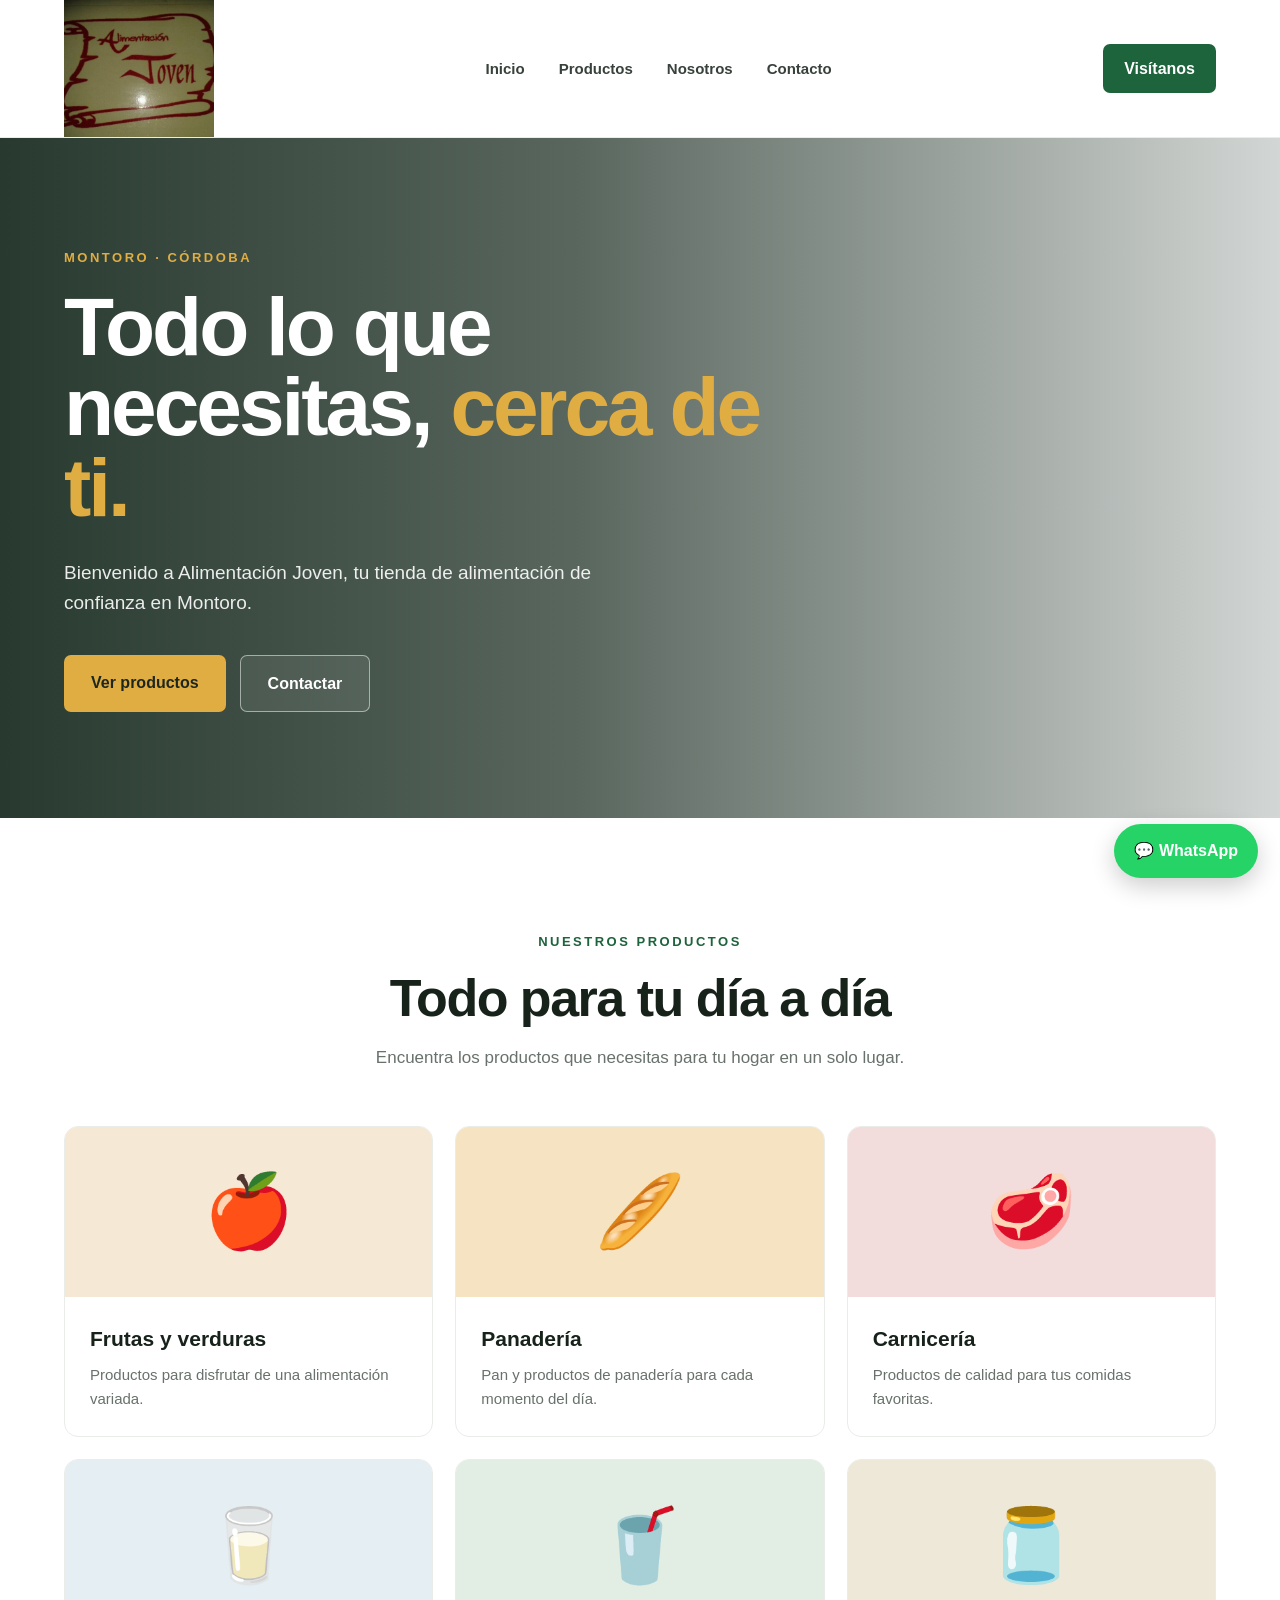
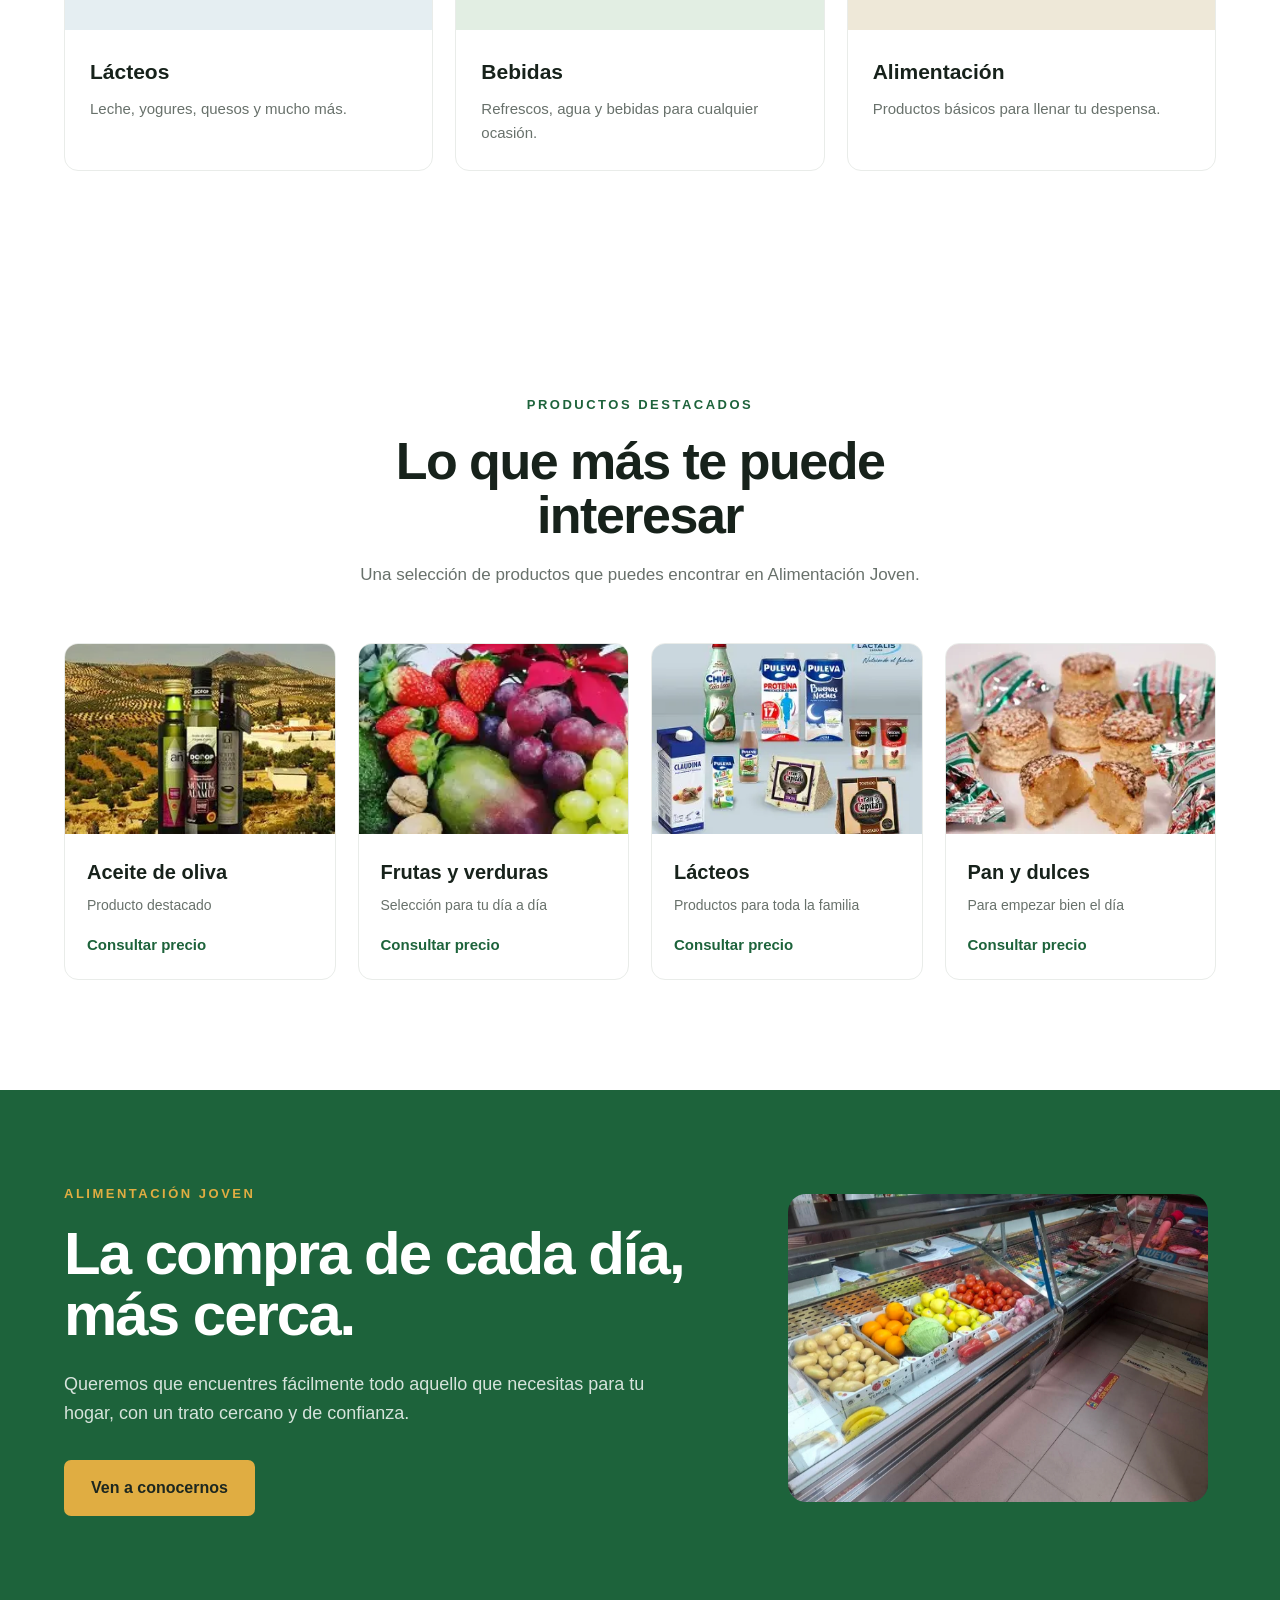
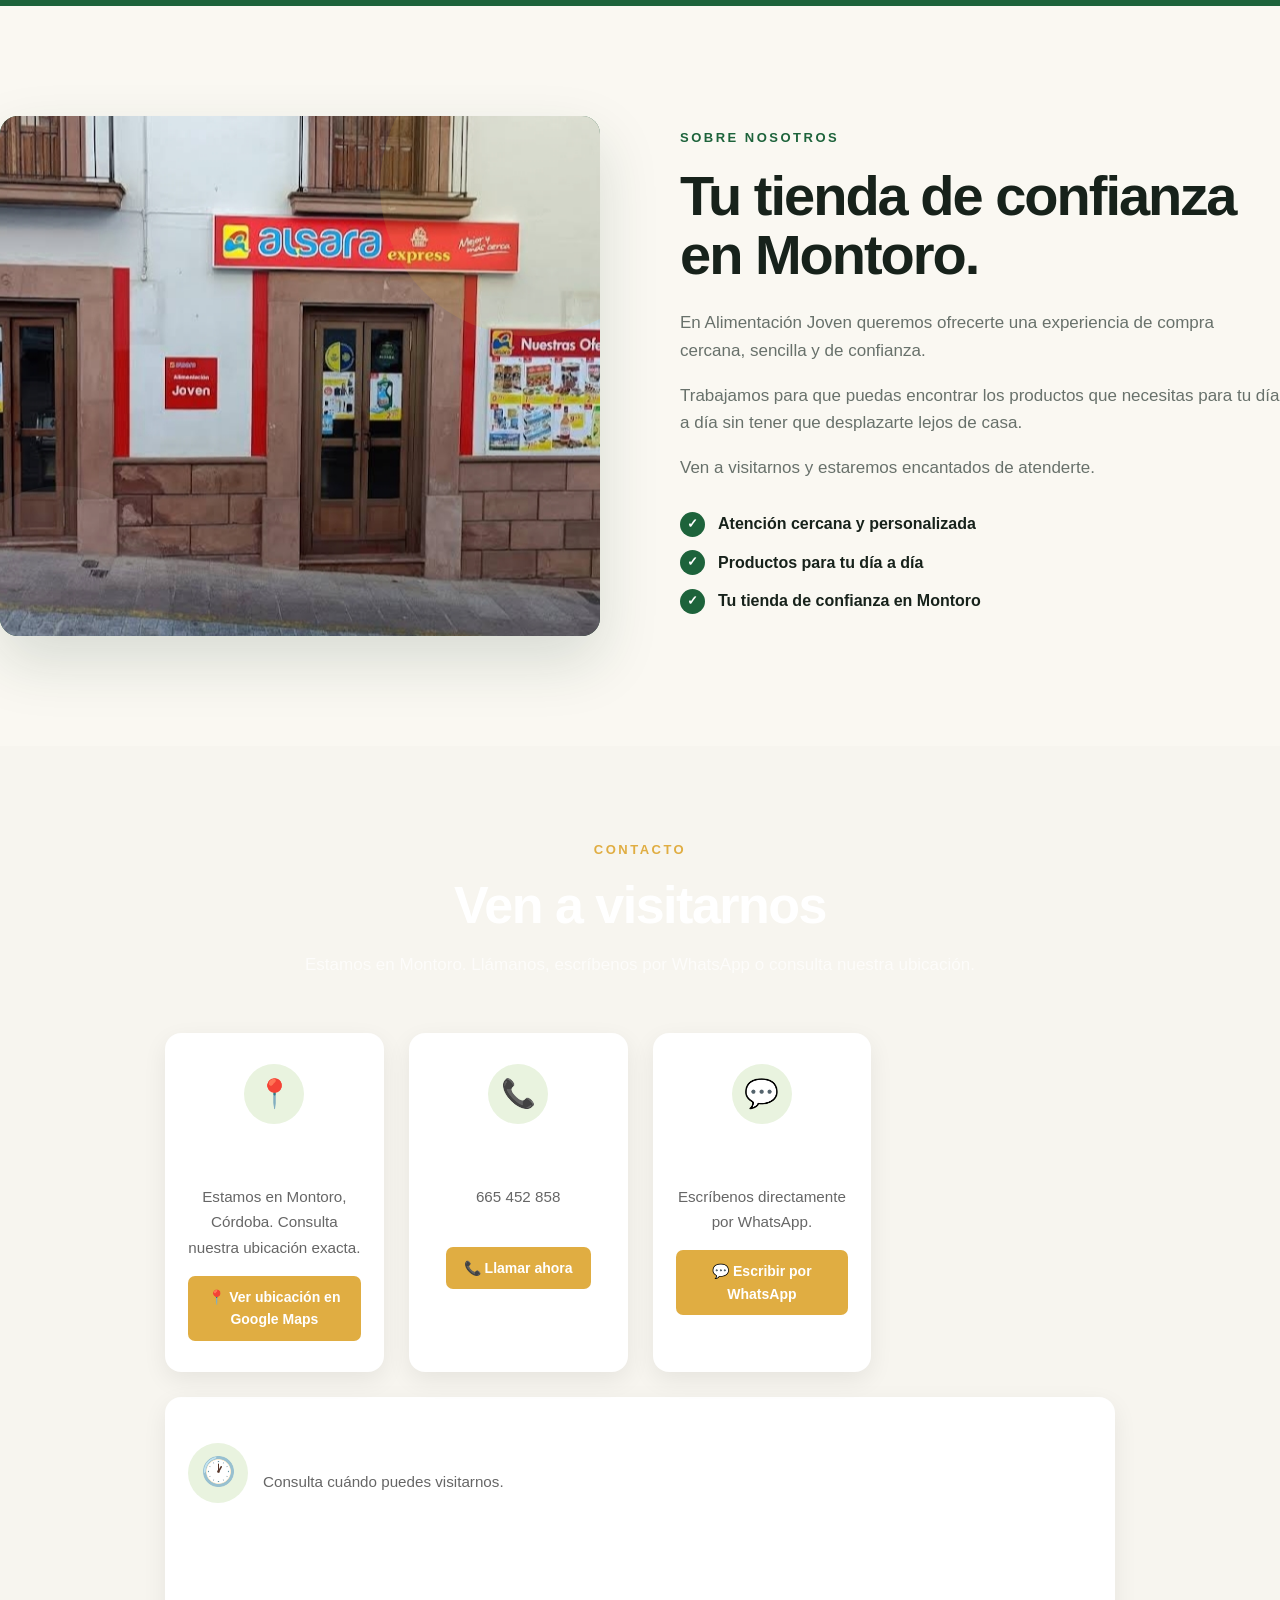
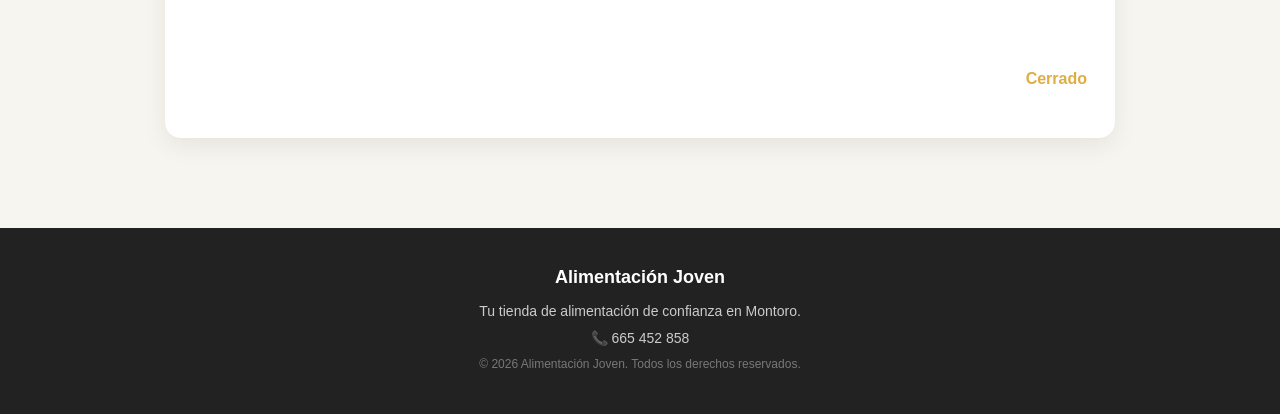
==== index.html @ 1612b270 "Update index.html" ====
<!DOCTYPE html>
<html lang="es">

<head>
    <meta charset="UTF-8">
    <meta name="viewport" content="width=device-width, initial-scale=1.0">

    <meta name="description"
        content="Alimentación Joven, tienda de alimentación en Montoro, Córdoba. Productos de calidad y atención cercana.">

    <title>Alimentación Joven | Montoro</title>

    <link rel="stylesheet" href="style.css">

    <!-- Estilos de seguridad para la sección de contacto -->
    <style>
        /* =========================
           CONTACTO
        ========================== */

        .contact {
            padding: 90px 20px;
            background: #f7f5ef;
        }

        .contact-container {
            max-width: 1200px;
            margin: 0 auto;
        }

        .contact-heading {
            text-align: center;
            margin-bottom: 50px;
        }

        .contact-heading h2 {
            margin: 10px 0 15px;
            font-size: 2.5rem;
        }

        .contact-heading p {
            max-width: 650px;
            margin: 0 auto;
            line-height: 1.7;
            color: #666;
        }

        .contact-grid {
            display: grid;
            grid-template-columns: repeat(4, 1fr);
            gap: 25px;
        }

        .contact-card {
            background: #ffffff;
            border-radius: 16px;
            padding: 30px 22px;
            text-align: center;
            box-shadow: 0 8px 25px rgba(0, 0, 0, 0.07);
        }

        .contact-icon {
            width: 60px;
            height: 60px;
            margin: 0 auto 18px;
            border-radius: 50%;
            background: #e9f3df;
            display: flex;
            align-items: center;
            justify-content: center;
            font-size: 28px;
        }

        .contact-card h3 {
            margin-bottom: 12px;
            font-size: 1.15rem;
        }

        .contact-card p {
            margin: 0;
            color: #666;
            line-height: 1.7;
            font-size: 0.95rem;
        }

        .contact-card a {
            color: inherit;
            text-decoration: none;
        }

        .contact-card a:hover {
            text-decoration: underline;
        }

        .contact-actions {
            display: flex;
            justify-content: center;
            gap: 15px;
            flex-wrap: wrap;
            margin-top: 40px;
        }

        .contact-action {
            display: inline-flex;
            align-items: center;
            justify-content: center;
            gap: 8px;
            padding: 14px 24px;
            border-radius: 8px;
            text-decoration: none;
            font-weight: 600;
            transition: 0.2s ease;
        }

        .contact-action:hover {
            transform: translateY(-2px);
        }

        .contact-action-map {
            background: #222;
            color: #fff;
        }

        .contact-action-phone {
            background: #e7a93b;
            color: #fff;
        }

        .contact-action-whatsapp {
            background: #25D366;
            color: #fff;
        }

        .contact-hours {
            margin-top: 35px;
            text-align: center;
            background: #ffffff;
            border-radius: 16px;
            padding: 30px 20px;
            box-shadow: 0 8px 25px rgba(0, 0, 0, 0.06);
        }

        .contact-hours h3 {
            margin-bottom: 18px;
        }

        .hours-list {
            list-style: none;
            padding: 0;
            margin: 0 auto;
            max-width: 500px;
        }

        .hours-list li {
            display: flex;
            justify-content: space-between;
            gap: 20px;
            padding: 10px 0;
            border-bottom: 1px solid #eee;
        }

        .hours-list li:last-child {
            border-bottom: none;
        }

        .hours-day {
            font-weight: 600;
        }

        .hours-time {
            color: #666;
            text-align: right;
        }

        /* =========================
           FOOTER
        ========================== */

        .footer {
            background: #222;
            color: #fff;
            padding: 35px 20px;
            text-align: center;
        }

        .footer p {
            margin: 5px 0;
            color: #ccc;
        }

        .footer a {
            color: #fff;
        }

        /* =========================
           MÓVIL
        ========================== */

        @media (max-width: 900px) {

            .contact-grid {
                grid-template-columns: repeat(2, 1fr);
            }

        }

        @media (max-width: 600px) {

            .contact {
                padding: 60px 15px;
            }

            .contact-heading {
                margin-bottom: 35px;
            }

            .contact-heading h2 {
                font-size: 2rem;
            }

            .contact-grid {
                grid-template-columns: 1fr;
                gap: 16px;
            }

            .contact-card {
                padding: 25px 18px;
            }

            .contact-actions {
                flex-direction: column;
                gap: 12px;
            }

            .contact-action {
                width: 100%;
                box-sizing: border-box;
            }

            .hours-list li {
                flex-direction: column;
                gap: 4px;
                text-align: center;
            }

            .hours-time {
                text-align: center;
            }

        }
    </style>
</head>

<body>

    <!-- =========================
         CABECERA
    ========================== -->

    <header class="header">

        <div class="container nav-container">

            <a href="#inicio" class="logo">
                <img src="imagenes/logo.png.png" alt="Alimentación Joven">
            </a>

            <!-- MENÚ ORDENADOR -->

            <nav class="nav">
                <a href="#inicio">Inicio</a>
                <a href="#productos">Productos</a>
                <a href="#nosotros">Nosotros</a>
                <a href="#contacto">Contacto</a>
            </nav>

            <a href="#contacto" class="nav-button">
                Visítanos
            </a>

            <!-- BOTÓN MENÚ MÓVIL -->

            <button
                class="mobile-menu-toggle"
                id="mobile-menu-toggle"
                aria-label="Abrir menú"
                aria-expanded="false">
                ☰
            </button>

        </div>

        <!-- MENÚ MÓVIL -->

        <nav class="mobile-nav" id="mobile-nav">

            <a href="#inicio">Inicio</a>
            <a href="#productos">Productos</a>
            <a href="#nosotros">Nosotros</a>
            <a href="#contacto">Contacto</a>

        </nav>

    </header>


    <main>

        <!-- =========================
             HERO
        ========================== -->

        <section id="inicio" class="hero">

            <div class="hero-overlay"></div>

            <div class="container hero-content">

                <div class="hero-text">

                    <span class="eyebrow">
                        MONTORO · CÓRDOBA
                    </span>

                    <h1>
                        Todo lo que necesitas,
                        <span>cerca de ti.</span>
                    </h1>

                    <p>
                        Bienvenido a Alimentación Joven,
                        tu tienda de alimentación de confianza
                        en Montoro.
                    </p>

                    <div class="hero-buttons">

                        <a href="#productos" class="button button-primary">
                            Ver productos
                        </a>

                        <a href="#contacto" class="button button-secondary">
                            Contactar
                        </a>

                    </div>

                </div>

            </div>

        </section>


        <!-- =========================
             CATEGORÍAS
        ========================== -->

        <section id="productos" class="categories">

            <div class="container">

                <div class="section-heading">

                    <span class="eyebrow dark">
                        NUESTROS PRODUCTOS
                    </span>

                    <h2>
                        Todo para tu día a día
                    </h2>

                    <p>
                        Encuentra los productos que necesitas
                        para tu hogar en un solo lugar.
                    </p>

                </div>


                <div class="category-grid">

                    <article class="category-card">

                        <div class="category-image fruits">
                            🍎
                        </div>

                        <div class="category-content">

                            <h3>
                                Frutas y verduras
                            </h3>

                            <p>
                                Productos para disfrutar
                                de una alimentación variada.
                            </p>

                        </div>

                    </article>


                    <article class="category-card">

                        <div class="category-image bakery">
                            🥖
                        </div>

                        <div class="category-content">

                            <h3>
                                Panadería
                            </h3>

                            <p>
                                Pan y productos de panadería
                                para cada momento del día.
                            </p>

                        </div>

                    </article>


                    <article class="category-card">

                        <div class="category-image meat">
                            🥩
                        </div>

                        <div class="category-content">

                            <h3>
                                Carnicería
                            </h3>

                            <p>
                                Productos de calidad para
                                tus comidas favoritas.
                            </p>

                        </div>

                    </article>


                    <article class="category-card">

                        <div class="category-image dairy">
                            🥛
                        </div>

                        <div class="category-content">

                            <h3>
                                Lácteos
                            </h3>

                            <p>
                                Leche, yogures, quesos
                                y mucho más.
                            </p>

                        </div>

                    </article>


                    <article class="category-card">

                        <div class="category-image drinks">
                            🥤
                        </div>

                        <div class="category-content">

                            <h3>
                                Bebidas
                            </h3>

                            <p>
                                Refrescos, agua y bebidas
                                para cualquier ocasión.
                            </p>

                        </div>

                    </article>


                    <article class="category-card">

                        <div class="category-image pantry">
                            🫙
                        </div>

                        <div class="category-content">

                            <h3>
                                Alimentación
                            </h3>

                            <p>
                                Productos básicos para
                                llenar tu despensa.
                            </p>

                        </div>

                    </article>

                </div>

            </div>

        </section>


        <!-- =========================
             PRODUCTOS DESTACADOS
        ========================== -->

        <section class="featured-products">

            <div class="container">

                <div class="section-heading">

                    <span class="eyebrow dark">
                        PRODUCTOS DESTACADOS
                    </span>

                    <h2>
                        Lo que más te puede interesar
                    </h2>

                    <p>
                        Una selección de productos que puedes encontrar
                        en Alimentación Joven.
                    </p>

                </div>


                <div class="product-grid">

                    <article class="product-card">

                        <div class="product-image">
                            <img src="imagenes/aceite.png.webp" alt="Aceite de oliva">
                        </div>

                        <div class="product-info">

                            <h3>
                                Aceite de oliva
                            </h3>

                            <p>
                                Producto destacado
                            </p>

                            <strong>
                                Consultar precio
                            </strong>

                        </div>

                    </article>


                    <article class="product-card">

                        <div class="product-image">
                            <img src="imagenes/fruta.png.webp" alt="Frutas y verduras">
                        </div>

                        <div class="product-info">

                            <h3>
                                Frutas y verduras
                            </h3>

                            <p>
                                Selección para tu día a día
                            </p>

                            <strong>
                                Consultar precio
                            </strong>

                        </div>

                    </article>


                    <article class="product-card">

                        <div class="product-image">
                            <img src="imagenes/lacteos.png.webp" alt="Lácteos">
                        </div>

                        <div class="product-info">

                            <h3>
                                Lácteos
                            </h3>

                            <p>
                                Productos para toda la familia
                            </p>

                            <strong>
                                Consultar precio
                            </strong>

                        </div>

                    </article>


                    <article class="product-card">

                        <div class="product-image">
                            <img src="imagenes/dulces.png.webp" alt="Dulces">
                        </div>

                        <div class="product-info">

                            <h3>
                                Pan y dulces
                            </h3>

                            <p>
                                Para empezar bien el día
                            </p>

                            <strong>
                                Consultar precio
                            </strong>

                        </div>

                    </article>

                </div>

            </div>

        </section>


        <!-- =========================
             OFERTA / DESTACADO
        ========================== -->

        <section class="featured">

            <div class="container featured-container">

                <div class="featured-content">

                    <span class="eyebrow">
                        ALIMENTACIÓN JOVEN
                    </span>

                    <h2>
                        La compra de cada día,
                        más cerca.
                    </h2>

                    <p>
                        Queremos que encuentres fácilmente
                        todo aquello que necesitas para tu
                        hogar, con un trato cercano y de confianza.
                    </p>

                    <a href="#contacto" class="button button-primary">
                        Ven a conocernos
                    </a>

                </div>

                <div class="featured-decoration">

                    <img src="imagenes/1000108493.jpg"
                         alt="Productos de Alimentación Joven">

                </div>

            </div>

        </section>
        

<!-- =========================
     NOSOTROS
========================= -->

<section id="nosotros" class="about">

    <div class="about-image">

        <img src="imagenes/1000108492.jpg"
             alt="Alimentación Joven en Montoro">

    </div>


    <div class="about-content">

        <span class="eyebrow dark">
            SOBRE NOSOTROS
        </span>

        <h2>
            Tu tienda de confianza
            en Montoro.
        </h2>

        <p>
            En Alimentación Joven queremos ofrecerte
            una experiencia de compra cercana, sencilla
            y de confianza.
        </p>

        <p>
            Trabajamos para que puedas encontrar
            los productos que necesitas para tu día a día
            sin tener que desplazarte lejos de casa.
        </p>

        <p>
            Ven a visitarnos y estaremos encantados
            de atenderte.
        </p>

        <div class="about-points">

            <div>
                <span>✓</span>
                <p>Atención cercana y personalizada</p>
            </div>

            <div>
                <span>✓</span>
                <p>Productos para tu día a día</p>
            </div>

            <div>
                <span>✓</span>
                <p>Tu tienda de confianza en Montoro</p>
            </div>

        </div>

    </div>

</section>


<!-- =========================
     CONTACTO
========================= -->

<section id="contacto" class="contact">

    <div class="container">

        <div class="section-heading light">

            <span class="eyebrow">
                CONTACTO
            </span>

            <h2>
                Ven a visitarnos
            </h2>

            <p>
                Estamos en Montoro. Llámanos, escríbenos
                por WhatsApp o consulta nuestra ubicación.
            </p>

        </div>


        <div class="contact-grid">

            <!-- UBICACIÓN -->

            <article class="contact-card">

                <div class="contact-icon">
                    📍
                </div>

                <h3>
                    ¿Dónde estamos?
                </h3>

                <p>
                    Estamos en Montoro, Córdoba.
                    Consulta nuestra ubicación exacta.
                </p>

                <a
                    href="https://maps.app.goo.gl/K5SonV4VPssRfgMC6"
                    target="_blank"
                    rel="noopener noreferrer"
                    class="map-button">

                    📍 Ver ubicación en Google Maps

                </a>

            </article>


            <!-- TELÉFONO -->

            <article class="contact-card">

                <div class="contact-icon">
                    📞
                </div>

                <h3>
                    Teléfono
                </h3>

                <p>
                    665 452 858
                </p>

                <a
                    href="tel:+34665452858"
                    class="map-button">

                    📞 Llamar ahora

                </a>

            </article>


            <!-- WHATSAPP -->

            <article class="contact-card">

                <div class="contact-icon">
                    💬
                </div>

                <h3>
                    WhatsApp
                </h3>

                <p>
                    Escríbenos directamente
                    por WhatsApp.
                </p>

                <a
                    href="https://wa.me/34665452858"
                    target="_blank"
                    rel="noopener noreferrer"
                    class="map-button">

                    💬 Escribir por WhatsApp

                </a>

            </article>

        </div>


        <!-- =========================
             HORARIO
        ========================== -->

        <div class="contact-card"
             style="
                max-width:950px;
                margin:25px auto 0;
                text-align:left;
             ">

            <div style="
                display:flex;
                align-items:center;
                gap:15px;
                margin-bottom:20px;
             ">

                <div class="contact-icon"
                     style="margin:0;">
                    🕐
                </div>

                <div>

                    <h3>
                        Horario de apertura
                    </h3>

                    <p>
                        Consulta cuándo puedes visitarnos.
                    </p>

                </div>

            </div>


            <div style="
                border-top:1px solid rgba(255,255,255,0.08);
             ">

                <div style="
                    display:flex;
                    justify-content:space-between;
                    gap:20px;
                    padding:15px 5px;
                    border-bottom:1px solid rgba(255,255,255,0.08);
                 ">

                    <strong>
                        Lunes a viernes
                    </strong>

                    <span style="
                        color:rgba(255,255,255,0.65);
                        text-align:right;
                    ">
                        08:00–13:00 · 17:00–20:00
                    </span>

                </div>


                <div style="
                    display:flex;
                    justify-content:space-between;
                    gap:20px;
                    padding:15px 5px;
                    border-bottom:1px solid rgba(255,255,255,0.08);
                 ">

                    <strong>
                        Sábado
                    </strong>

                    <span style="
                        color:rgba(255,255,255,0.65);
                        text-align:right;
                    ">
                        08:00–13:00
                    </span>

                </div>


                <div style="
                    display:flex;
                    justify-content:space-between;
                    gap:20px;
                    padding:15px 5px;
                 ">

                    <strong>
                        Domingo
                    </strong>

                    <span style="
                        color:var(--gold);
                        font-weight:bold;
                    ">
                        Cerrado
                    </span>

                </div>

            </div>

        </div>

    </div>

</section>


<!-- =========================
     WHATSAPP FLOTANTE
========================= -->

<a
    href="https://wa.me/34665452858"
    class="whatsapp-button"
    target="_blank"
    rel="noopener noreferrer"
    aria-label="Contactar por WhatsApp">

    💬 WhatsApp

</a>


<!-- =========================
     FOOTER
========================= -->

<footer class="footer">

    <div class="container footer-container">

        <div class="footer-logo">

            <strong>
                Alimentación Joven
            </strong>

        </div>

        <p>
            Tu tienda de alimentación de confianza en Montoro.
        </p>

        <p>
            📞 665 452 858
        </p>

        <p class="copyright">
            © 2026 Alimentación Joven. Todos los derechos reservados.
        </p>

    </div>

</footer>


<!-- =========================
     MENÚ MÓVIL
========================= -->

<script>

    const mobileMenuToggle =
        document.getElementById("mobile-menu-toggle");

    const mobileNav =
        document.getElementById("mobile-nav");


    if (mobileMenuToggle && mobileNav) {

        mobileMenuToggle.addEventListener("click", function () {

            const isOpen =
                mobileNav.classList.toggle("active");

            mobileMenuToggle.setAttribute(
                "aria-expanded",
                isOpen
            );

        });


        const mobileLinks =
            mobileNav.querySelectorAll("a");


        mobileLinks.forEach(function (link) {

            link.addEventListener("click", function () {

                mobileNav.classList.remove("active");

                mobileMenuToggle.setAttribute(
                    "aria-expanded",
                    "false"
                );

            });

        });

    }

</script>


</body>

</html>
---- style.css ----
/* ========================================
   RESET
======================================== */

* {
    margin: 0;
    padding: 0;
    box-sizing: border-box;
}

html {
    scroll-behavior: smooth;
}

body {
    font-family: Arial, Helvetica, sans-serif;
    color: #17221b;
    background: #ffffff;
    line-height: 1.6;
}

a {
    color: inherit;
}

img {
    max-width: 100%;
}

.container {
    width: min(1180px, 90%);
    margin: 0 auto;
}


/* ========================================
   COLORES
======================================== */

:root {
    --green: #1d633b;
    --green-dark: #123d26;
    --green-light: #eaf3ec;

    --gold: #e0ad42;
    --gold-light: #f5dfaa;

    --cream: #faf8f2;

    --dark: #17221b;
    --gray: #68716b;
    --white: #ffffff;
}


/* ========================================
   HEADER
======================================== */

.header {
    position: sticky;
    top: 0;
    z-index: 1000;

    background: rgba(255, 255, 255, 0.96);

    border-bottom: 1px solid #e9ece9;

    backdrop-filter: blur(10px);
}

.nav-container {
    min-height: 82px;

    display: flex;
    align-items: center;
    justify-content: space-between;
}

.logo {
    display: flex;
    align-items: center;
    gap: 10px;

    text-decoration: none;

    color: var(--green);
}

.logo-icon {
    font-size: 30px;
}

.logo img {
    width: 150px;
    height: auto;
    display: block;
}

.logo strong {
    display: block;

    font-size: 19px;
    line-height: 1.1;
}

.logo small {
    display: block;

    font-size: 13px;

    color: var(--gold);

    font-weight: bold;

    letter-spacing: 2px;
    text-transform: uppercase;
}

.nav {
    display: flex;
    gap: 34px;
}

.nav a {
    text-decoration: none;

    font-size: 15px;
    font-weight: 600;

    color: #38413b;

    transition: 0.2s;
}

.nav a:hover {
    color: var(--green);
}

.nav-button {
    padding: 12px 21px;

    background: var(--green);
    color: white;

    border-radius: 7px;

    text-decoration: none;

    font-weight: bold;

    transition: 0.2s;
}

.nav-button:hover {
    background: var(--green-dark);
}


/* ========================================
   MENÚ MÓVIL
======================================== */

.mobile-menu-toggle {
    display: none;
}

.mobile-nav {
    display: none;
}


/* ========================================
   HERO
======================================== */

.hero {
    min-height: 680px;

    position: relative;

    display: flex;
    align-items: center;

    overflow: hidden;

    background:
        linear-gradient(
            90deg,
            rgba(10, 30, 18, 0.88) 0%,
            rgba(10, 30, 18, 0.68) 45%,
            rgba(10, 30, 18, 0.18) 100%
        ),
        url("https://images.unsplash.com/photo-1542838132-92c53300491e?auto=format&fit=crop&w=1800&q=85");

    background-size: cover;
    background-position: center;
}

.hero-content {
    position: relative;
    z-index: 2;
}

.hero-text {
    max-width: 700px;

    color: white;
}

.eyebrow {
    display: inline-block;

    margin-bottom: 18px;

    color: var(--gold);

    font-size: 13px;
    font-weight: 800;

    letter-spacing: 2.5px;
}

.eyebrow.dark {
    color: var(--green);
}

.hero h1 {
    font-size: clamp(48px, 7vw, 82px);

    line-height: 0.98;

    letter-spacing: -3px;

    margin-bottom: 30px;
}

.hero h1 span {
    color: var(--gold);
}

.hero-text > p {
    max-width: 580px;

    margin-bottom: 36px;

    color: rgba(255, 255, 255, 0.9);

    font-size: 19px;
}

.hero-buttons {
    display: flex;
    gap: 14px;

    flex-wrap: wrap;
}

.button {
    display: inline-block;

    padding: 15px 27px;

    border-radius: 7px;

    text-decoration: none;

    font-weight: 700;

    transition:
        transform 0.2s,
        background 0.2s;
}

.button:hover {
    transform: translateY(-2px);
}

.button-primary {
    background: var(--gold);
    color: #1d271f;
}

.button-primary:hover {
    background: #edbd52;
}

.button-secondary {
    border: 1px solid rgba(255,255,255,0.5);

    color: white;

    background: rgba(255,255,255,0.08);
}

.button-secondary:hover {
    background: rgba(255,255,255,0.17);
}


/* ========================================
   SECCIONES
======================================== */

.categories {
    padding: 110px 0;
    background: white;
}

.section-heading {
    text-align: center;

    max-width: 700px;

    margin: 0 auto 55px;
}

.section-heading h2 {
    font-size: clamp(36px, 5vw, 52px);

    line-height: 1.05;

    letter-spacing: -1.5px;

    margin-bottom: 18px;
}

.section-heading p {
    color: var(--gray);

    font-size: 17px;
}


/* ========================================
   CATEGORÍAS
======================================== */

.category-grid {
    display: grid;

    grid-template-columns: repeat(3, 1fr);

    gap: 22px;
}

.category-card {
    overflow: hidden;

    background: white;

    border: 1px solid #e9ece9;

    border-radius: 14px;

    transition:
        transform 0.25s,
        box-shadow 0.25s;
}

.category-card:hover {
    transform: translateY(-7px);

    box-shadow: 0 20px 45px rgba(20, 50, 30, 0.1);
}

.category-image {
    height: 170px;

    display: flex;
    align-items: center;
    justify-content: center;

    font-size: 72px;
}

.fruits {
    background: #f5e8d4;
}

.bakery {
    background: #f5e3c1;
}

.meat {
    background: #f2dcdc;
}

.dairy {
    background: #e5eef2;
}

.drinks {
    background: #e2eee3;
}

.pantry {
    background: #eee8d8;
}

.category-content {
    padding: 25px;
}

.category-content h3 {
    font-size: 21px;

    margin-bottom: 8px;
}

.category-content p {
    color: var(--gray);

    font-size: 15px;
}


/* ========================================
   PRODUCTOS DESTACADOS
======================================== */

.featured-products {
    padding: 110px 0;
    background: #ffffff;
}

.product-grid {
    display: grid;

    grid-template-columns: repeat(4, 1fr);

    gap: 22px;
}

.product-card {
    overflow: hidden;

    background: white;

    border: 1px solid #e9ece9;

    border-radius: 14px;

    transition:
        transform 0.25s,
        box-shadow 0.25s;
}

.product-card:hover {
    transform: translateY(-7px);

    box-shadow:
        0 20px 45px rgba(20, 50, 30, 0.10);
}

.product-image {
    width: 100%;
    height: 190px;

    overflow: hidden;

    display: flex;
    align-items: center;
    justify-content: center;

    background: var(--green-light);

    font-size: 75px;
}

.product-image img {
    display: block !important;

    width: 100% !important;
    height: 190px !important;

    max-width: none !important;

    object-fit: cover !important;

    visibility: visible !important;
    opacity: 1 !important;
}

.product-info {
    padding: 22px;
}

.product-info h3 {
    font-size: 20px;
    margin-bottom: 6px;
}

.product-info p {
    color: var(--gray);

    font-size: 14px;

    margin-bottom: 15px;
}

.product-info strong {
    color: var(--green);

    font-size: 15px;
}


/* ========================================
   DESTACADO
======================================== */

.featured {
    padding: 90px 0;

    background: var(--green);
    color: white;
}

.featured-container {
    display: grid;

    grid-template-columns: 1.2fr 0.8fr;

    align-items: center;

    gap: 60px;
}

.featured-content {
    max-width: 650px;
}

.featured h2 {
    font-size: clamp(38px, 5vw, 60px);

    line-height: 1.02;

    letter-spacing: -2px;

    margin-bottom: 25px;
}

.featured p {
    color: rgba(255,255,255,0.82);

    font-size: 18px;

    margin-bottom: 32px;

    max-width: 600px;
}

.featured-decoration {
    display: flex;

    align-items: center;
    justify-content: center;
}

.featured-decoration img {
    width: 100%;
    max-width: 420px;
    height: auto;

    display: block;

    border-radius: 18px;

    object-fit: cover;
}

.basket {
    width: 260px;
    height: 260px;

    display: flex;
    align-items: center;
    justify-content: center;

    border-radius: 50%;

    background: rgba(255,255,255,0.08);

    font-size: 130px;

    box-shadow:
        inset 0 0 0 1px rgba(255,255,255,0.1);
}


/* ========================================
   NOSOTROS
======================================== */

.about {
    padding: 110px 0;

    background: var(--cream);

    display: grid;

    grid-template-columns: 1fr 1fr;

    gap: 80px;

    align-items: center;
}

.about-image {
    min-height: 520px;

    border-radius: 18px;

    position: relative;

    overflow: hidden;

    background:
        linear-gradient(
            145deg,
            rgba(29, 99, 59, 0.94),
            rgba(18, 61, 38, 0.88)
        );

    box-shadow:
        0 25px 60px rgba(18, 61, 38, 0.15);
}

.about-image img {
    width: 100%;
    height: 100%;

    min-height: 520px;

    display: block;

    object-fit: cover;
}

.about-image::before {
    content: "";

    position: absolute;

    width: 300px;
    height: 300px;

    border-radius: 50%;

    background: rgba(224,173,66,0.16);

    top: -80px;
    right: -80px;

    z-index: 2;

    pointer-events: none;
}

.about-image::after {
    content: "";

    position: absolute;

    width: 220px;
    height: 220px;

    border-radius: 50%;

    background: rgba(255,255,255,0.06);

    bottom: -70px;
    left: -50px;

    z-index: 2;

    pointer-events: none;
}

.about-content h2 {
    font-size: clamp(38px, 5vw, 56px);

    line-height: 1.05;

    letter-spacing: -2px;

    margin-bottom: 25px;
}

.about-content > p {
    color: var(--gray);

    font-size: 17px;

    margin-bottom: 18px;
}

.about-points {
    margin-top: 30px;
}

.about-points div {
    display: flex;
    align-items: center;

    gap: 13px;

    margin-bottom: 13px;
}

.about-points span {
    width: 25px;
    height: 25px;

    display: flex;
    align-items: center;
    justify-content: center;

    border-radius: 50%;

    background: var(--green);

    color: white;

    font-size: 13px;
    font-weight: bold;
}

.about-points p {
    font-weight: 600;
}


/* ========================================
   CONTACTO
======================================== */

.contact {
    padding: 105px 0;

    background: var(--dark);

    color: white;
}

.section-heading.light p {
    color: rgba(255,255,255,0.7);
}

.contact-grid {
    display: grid;

    grid-template-columns: repeat(3, 1fr);

    gap: 20px;

    max-width: 950px;

    margin: auto;
}

.contact-card {
    padding: 35px 25px;

    text-align: center;

    border-radius: 12px;

    background: rgba(255,255,255,0.06);

    border: 1px solid rgba(255,255,255,0.08);
}

.contact-icon {
    font-size: 36px;

    margin-bottom: 17px;
}

.contact-card h3 {
    margin-bottom: 8px;
}

.contact-card p {
    color: rgba(255,255,255,0.65);

    font-size: 15px;
}


/* ========================================
   FOOTER
======================================== */

.footer {
    padding: 35px 0;

    background: #0e1712;

    color: white;
}

.footer-container {
    text-align: center;
}

.footer-logo {
    display: flex;

    justify-content: center;
    align-items: center;

    gap: 8px;

    margin-bottom: 8px;

    font-size: 18px;
}

.footer-container > p {
    color: rgba(255,255,255,0.6);

    font-size: 14px;
}

.copyright {
    margin-top: 20px;

    font-size: 12px !important;

    opacity: 0.5;
}


/* ========================================
   WHATSAPP
======================================== */

.whatsapp-button {
    position: fixed;

    right: 22px;
    bottom: 22px;

    z-index: 2000;

    display: flex;
    align-items: center;
    gap: 8px;

    padding: 14px 20px;

    background: #25D366;
    color: white;

    border-radius: 50px;

    text-decoration: none;

    font-weight: bold;

    box-shadow: 0 8px 25px rgba(0, 0, 0, 0.20);

    transition: transform 0.2s, background 0.2s;
}

.whatsapp-button:hover {
    background: #1ebe5d;

    transform: translateY(-3px);
}


/* ========================================
   GOOGLE MAPS
======================================== */

.map-button {
    display: inline-block;

    margin-top: 15px;

    padding: 10px 18px;

    background: var(--gold);
    color: #17221b;

    border-radius: 7px;

    text-decoration: none;

    font-size: 14px;
    font-weight: bold;

    transition: 0.2s;
}

.map-button:hover {
    background: #edbd52;

    transform: translateY(-2px);
}


/* ========================================
   TABLET
======================================== */

@media (max-width: 900px) {

    /* MENÚ ORDENADOR */

    .nav {
        display: none;
    }

    .nav-button {
        display: none;
    }


    /* CABECERA */

    .nav-container {
        min-height: 68px;
    }

    .logo img {
        width: 110px;
    }


    /* BOTÓN HAMBURGUESA */

    .mobile-menu-toggle {
        display: flex;

        align-items: center;
        justify-content: center;

        width: 44px;
        height: 44px;

        padding: 0;

        border: none;
        border-radius: 8px;

        background: var(--green);
        color: white;

        font-size: 25px;
        line-height: 1;

        cursor: pointer;

        transition:
            background 0.2s,
            transform 0.2s;
    }

    .mobile-menu-toggle:hover {
        background: var(--green-dark);
    }


    /* MENÚ MÓVIL */

    .mobile-nav {
        display: none;

        flex-direction: column;

        background: white;

        border-top: 1px solid #e9ece9;
        border-bottom: 1px solid #e9ece9;

        box-shadow:
            0 10px 25px rgba(0, 0, 0, 0.08);
    }

    .mobile-nav.active {
        display: flex;
    }

    .mobile-nav a {
        display: block;

        padding: 16px 5%;

        color: #38413b;

        text-decoration: none;

        font-size: 16px;
        font-weight: 600;

        border-bottom: 1px solid #eef0ee;

        transition:
            background 0.2s,
            color 0.2s;
    }

    .mobile-nav a:last-child {
        border-bottom: none;
    }

    .mobile-nav a:hover {
        background: var(--green-light);

        color: var(--green);
    }


    /* CATEGORÍAS */

    .category-grid {
        grid-template-columns: repeat(2, 1fr);
    }


    /* DESTACADO */

    .featured-container {
        grid-template-columns: 1fr;
    }

    .featured-decoration {
        display: none;
    }


    /* NOSOTROS */

    .about {
        grid-template-columns: 1fr;

        gap: 50px;
    }

    .about-image {
        min-height: 400px;
    }

    .about-image img {
        min-height: 400px;
    }


    /* CONTACTO */

    .contact-grid {
        grid-template-columns: 1fr;
    }


    /* PRODUCTOS */

    .product-grid {
        grid-template-columns: repeat(2, 1fr);
    }

}


/* ========================================
   MÓVIL
======================================== */

@media (max-width: 600px) {

    .container {
        width: min(92%, 1180px);
    }


    /* CABECERA */

    .nav-container {
        min-height: 62px;
    }

    .logo img {
        width: 100px;
    }

    .mobile-menu-toggle {
        width: 42px;
        height: 42px;

        font-size: 24px;
    }


    /* HERO */

    .hero {
        min-height: 620px;

        background-position: 60% center;
    }

    .hero h1 {
        letter-spacing: -2px;
    }

    .hero-text > p {
        font-size: 17px;
    }


    /* SECCIONES */

    .categories,
    .about,
    .contact {
        padding: 75px 0;
    }


    /* CATEGORÍAS */

    .category-grid {
        grid-template-columns: 1fr;
    }

    .category-image {
        height: 150px;
    }


    /* DESTACADO */

    .featured {
        padding: 75px 0;
    }


    /* NOSOTROS */

    .about-image {
        min-height: 330px;
    }

    .about-image img {
        min-height: 330px;
    }


    /* PRODUCTOS */

    .featured-products {
        padding: 75px 0;
    }

    .product-grid {
        grid-template-columns: 1fr;
    }


    /* WHATSAPP */

    .whatsapp-button {
        right: 15px;
        bottom: 15px;

        padding: 13px 17px;

       /* =========================
   CONTACTO
========================= */

.contact {
    padding: 90px 0;
    background: #f7f5ef;
}

.contact-grid {
    display: grid;
    grid-template-columns: repeat(3, 1fr);
    gap: 25px;
    margin-top: 45px;
}

.contact-card {
    background: #fff;
    padding: 35px 25px;
    border-radius: 18px;
    text-align: center;
    box-shadow: 0 8px 25px rgba(0, 0, 0, 0.06);
}

.contact-card-icon {
    width: 60px;
    height: 60px;
    margin: 0 auto 18px;
    border-radius: 50%;
    background: #eef4e7;
    display: flex;
    align-items: center;
    justify-content: center;
    font-size: 28px;
}

.contact-card h3 {
    margin-bottom: 10px;
}

.contact-card p {
    color: #666;
    line-height: 1.6;
    min-height: 50px;
}

.contact-button {
    display: inline-flex;
    align-items: center;
    justify-content: center;
    width: 100%;
    box-sizing: border-box;
    margin-top: 15px;
    padding: 13px 18px;
    border-radius: 8px;
    color: #fff;
    text-decoration: none;
    font-weight: 600;
    transition: transform 0.2s ease, opacity 0.2s ease;
}

.contact-button:hover {
    transform: translateY(-2px);
    opacity: 0.9;
}

.contact-map {
    background: #333;
}

.contact-phone {
    background: #d79b32;
}

.contact-whatsapp {
    background: #25d366;
}


/* HORARIO */

.contact-hours {
    max-width: 850px;
    margin: 35px auto 0;
    padding: 30px;
    background: #fff;
    border-radius: 18px;
    box-shadow: 0 8px 25px rgba(0, 0, 0, 0.06);
}

.contact-hours-title {
    display: flex;
    align-items: center;
    gap: 18px;
    margin-bottom: 25px;
}

.contact-hours-title .contact-card-icon {
    margin: 0;
    flex-shrink: 0;
}

.contact-hours-title h3 {
    margin: 5px 0 0;
}

.hours {
    border-top: 1px solid #eee;
}

.hours-row {
    display: flex;
    justify-content: space-between;
    align-items: center;
    gap: 20px;
    padding: 16px 5px;
    border-bottom: 1px solid #eee;
}

.hours-row span {
    color: #666;
    text-align: right;
}

.hours-row .closed {
    color: #b44;
    font-weight: 600;
}


/* =========================
   CONTACTO MÓVIL
========================= */

@media (max-width: 768px) {

    .contact {
        padding: 60px 15px;
    }

    .contact-grid {
        grid-template-columns: 1fr;
        gap: 18px;
        margin-top: 30px;
    }

    .contact-card {
        padding: 30px 20px;
    }

    .contact-button {
        min-height: 48px;
    }

    .contact-hours {
        padding: 25px 18px;
    }

    .contact-hours-title {
        align-items: flex-start;
    }

    .hours-row {
        flex-direction: column;
        align-items: flex-start;
        gap: 5px;
    }

    .hours-row span {
        text-align: left;
    }

}


      

        font-size: 14px;
    }

}
/* ========================================
   CONTACTO - VERSION FINAL
======================================== */

.contact {
    padding: 105px 0;
    background: var(--dark);
    color: white;
}

.contact .section-heading {
    margin-bottom: 55px;
}

.contact .section-heading h2 {
    color: white;
}

.contact .section-heading p {
    color: rgba(255, 255, 255, 0.72);
}


/* TARJETAS */

.contact-grid {
    display: grid;
    grid-template-columns: repeat(3, 1fr);
    gap: 20px;
    max-width: 950px;
    margin: 0 auto;
}

.contact-card {
    padding: 35px 25px;
    text-align: center;
    border-radius: 14px;
    background: rgba(255, 255, 255, 0.06);
    border: 1px solid rgba(255, 255, 255, 0.10);
}

.contact-card-icon {
    width: 58px;
    height: 58px;
    margin: 0 auto 17px;

    display: flex;
    align-items: center;
    justify-content: center;

    border-radius: 50%;

    background: rgba(224, 173, 66, 0.14);

    font-size: 27px;
}

.contact-card h3 {
    color: white;
    margin-bottom: 10px;
    font-size: 20px;
}

.contact-card p {
    color: rgba(255, 255, 255, 0.68);
    font-size: 15px;
    line-height: 1.6;
    min-height: 48px;
}

.contact-card a {
    text-decoration: none;
}


/* BOTONES */

.contact-button {
    display: flex;
    align-items: center;
    justify-content: center;

    width: 100%;
    min-height: 48px;

    box-sizing: border-box;

    margin-top: 18px;
    padding: 12px 18px;

    border-radius: 7px;

    font-size: 14px;
    font-weight: 700;

    transition:
        transform 0.2s,
        opacity 0.2s;
}

.contact-button:hover {
    transform: translateY(-2px);
    opacity: 0.9;
}


/* GOOGLE MAPS */

.contact-map {
    background: var(--gold);
    color: #17221b;
}


/* TELÉFONO */

.contact-phone {
    background: var(--green);
    color: white;
}


/* WHATSAPP */

.contact-whatsapp {
    background: #25D366;
    color: white;
}


/* ========================================
   HORARIO
======================================== */

.contact-hours {
    max-width: 950px;
    margin: 30px auto 0;

    padding: 30px;

    background: rgba(255, 255, 255, 0.06);

    border: 1px solid rgba(255, 255, 255, 0.10);

    border-radius: 14px;
}

.contact-hours-title {
    display: flex;
    align-items: center;
    gap: 18px;

    margin-bottom: 25px;
}

.contact-hours-title .contact-card-icon {
    margin: 0;
    flex-shrink: 0;
}

.contact-hours-title .eyebrow {
    margin-bottom: 3px;
}

.contact-hours-title h3 {
    color: white;
    font-size: 21px;
}


/* FILAS DEL HORARIO */

.hours {
    border-top: 1px solid rgba(255, 255, 255, 0.10);
}

.hours-row {
    display: flex;
    justify-content: space-between;
    align-items: center;

    gap: 20px;

    padding: 15px 5px;

    border-bottom: 1px solid rgba(255, 255, 255, 0.10);
}

.hours-row strong {
    color: white;
}

.hours-row span {
    color: rgba(255, 255, 255, 0.68);
    text-align: right;
}

.hours-row .closed {
    color: #e0ad42;
    font-weight: 700;
}


/* ========================================
   CONTACTO EN MÓVIL
======================================== */

@media (max-width: 900px) {

    .contact-grid {
        grid-template-columns: 1fr;
        max-width: 600px;
    }

}


@media (max-width: 600px) {

    .contact {
        padding: 70px 0;
    }

    .contact .section-heading {
        margin-bottom: 35px;
    }

    .contact-card {
        padding: 30px 20px;
    }

    .contact-hours {
        padding: 25px 20px;
    }

    .contact-hours-title {
        align-items: flex-start;
    }

    .hours-row {
        flex-direction: column;
        align-items: flex-start;
        gap: 5px;
    }

    .hours-row span {
        text-align: left;
    }

}
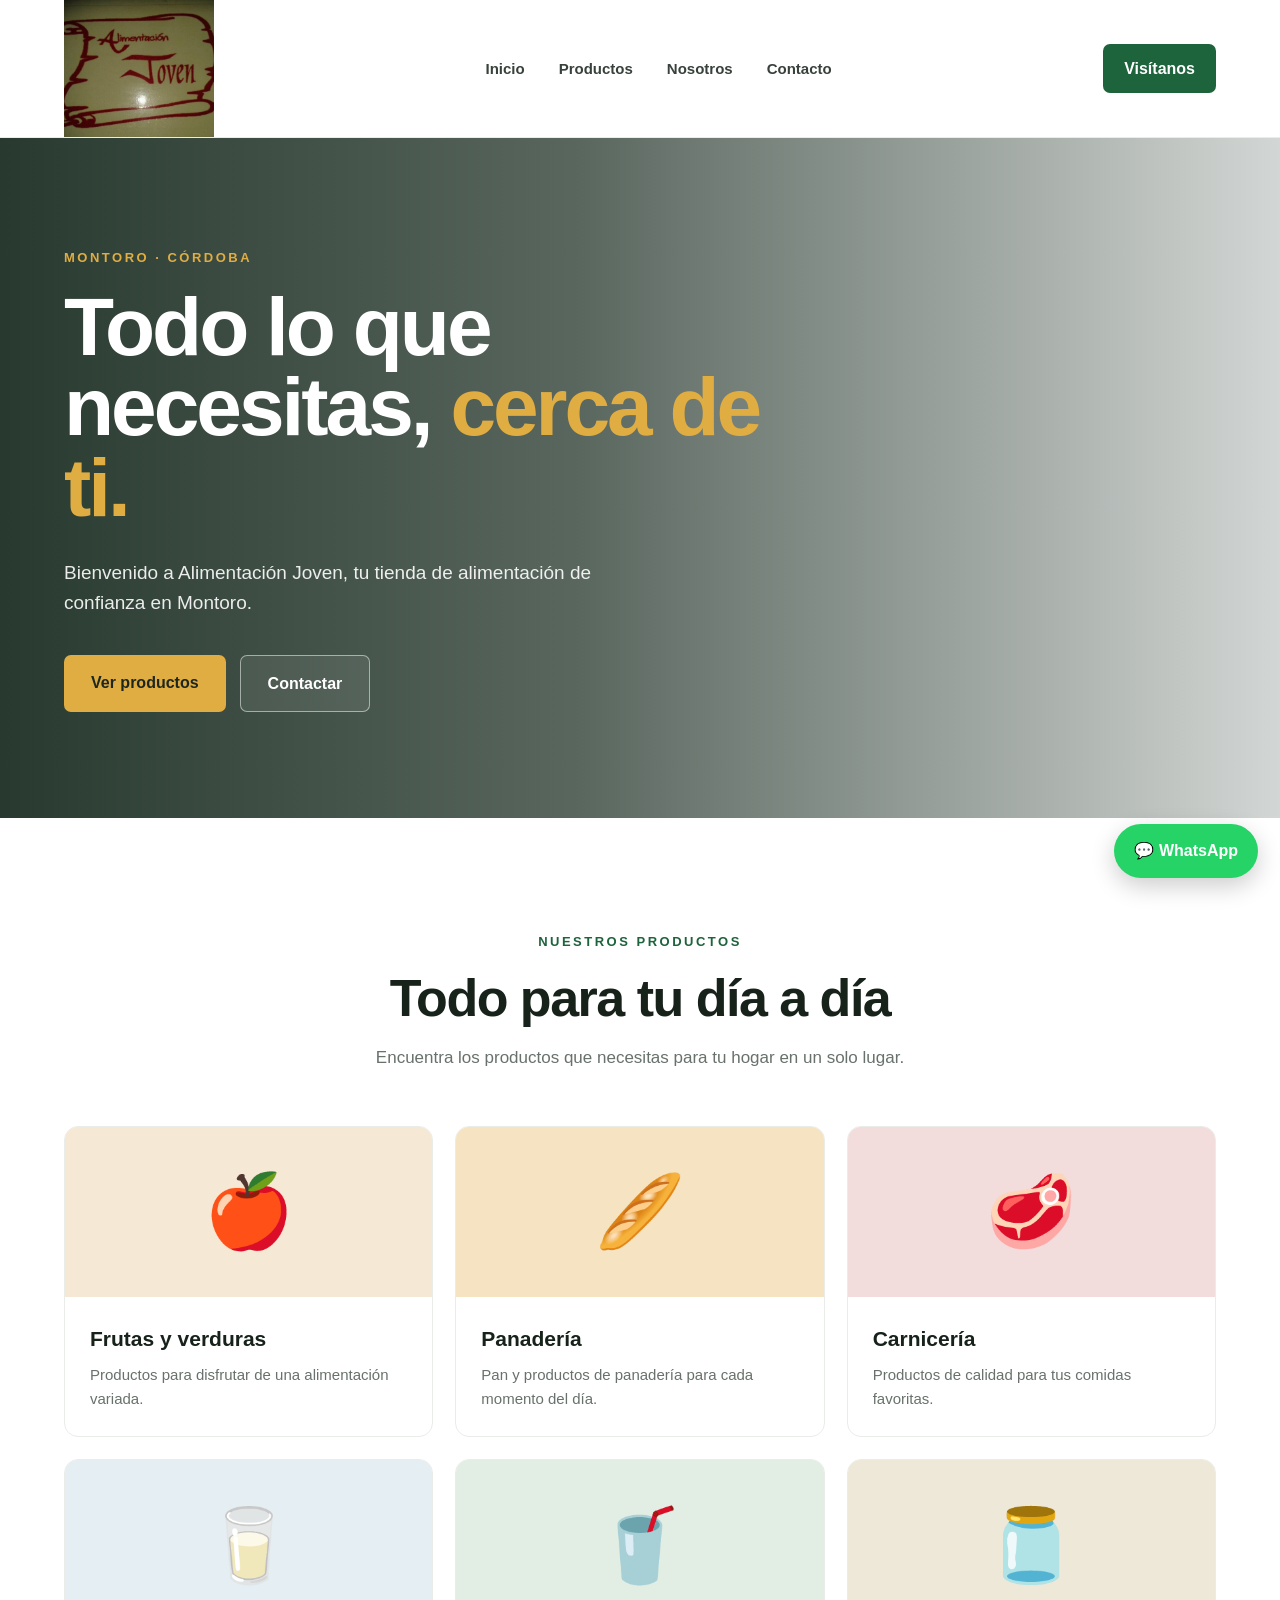
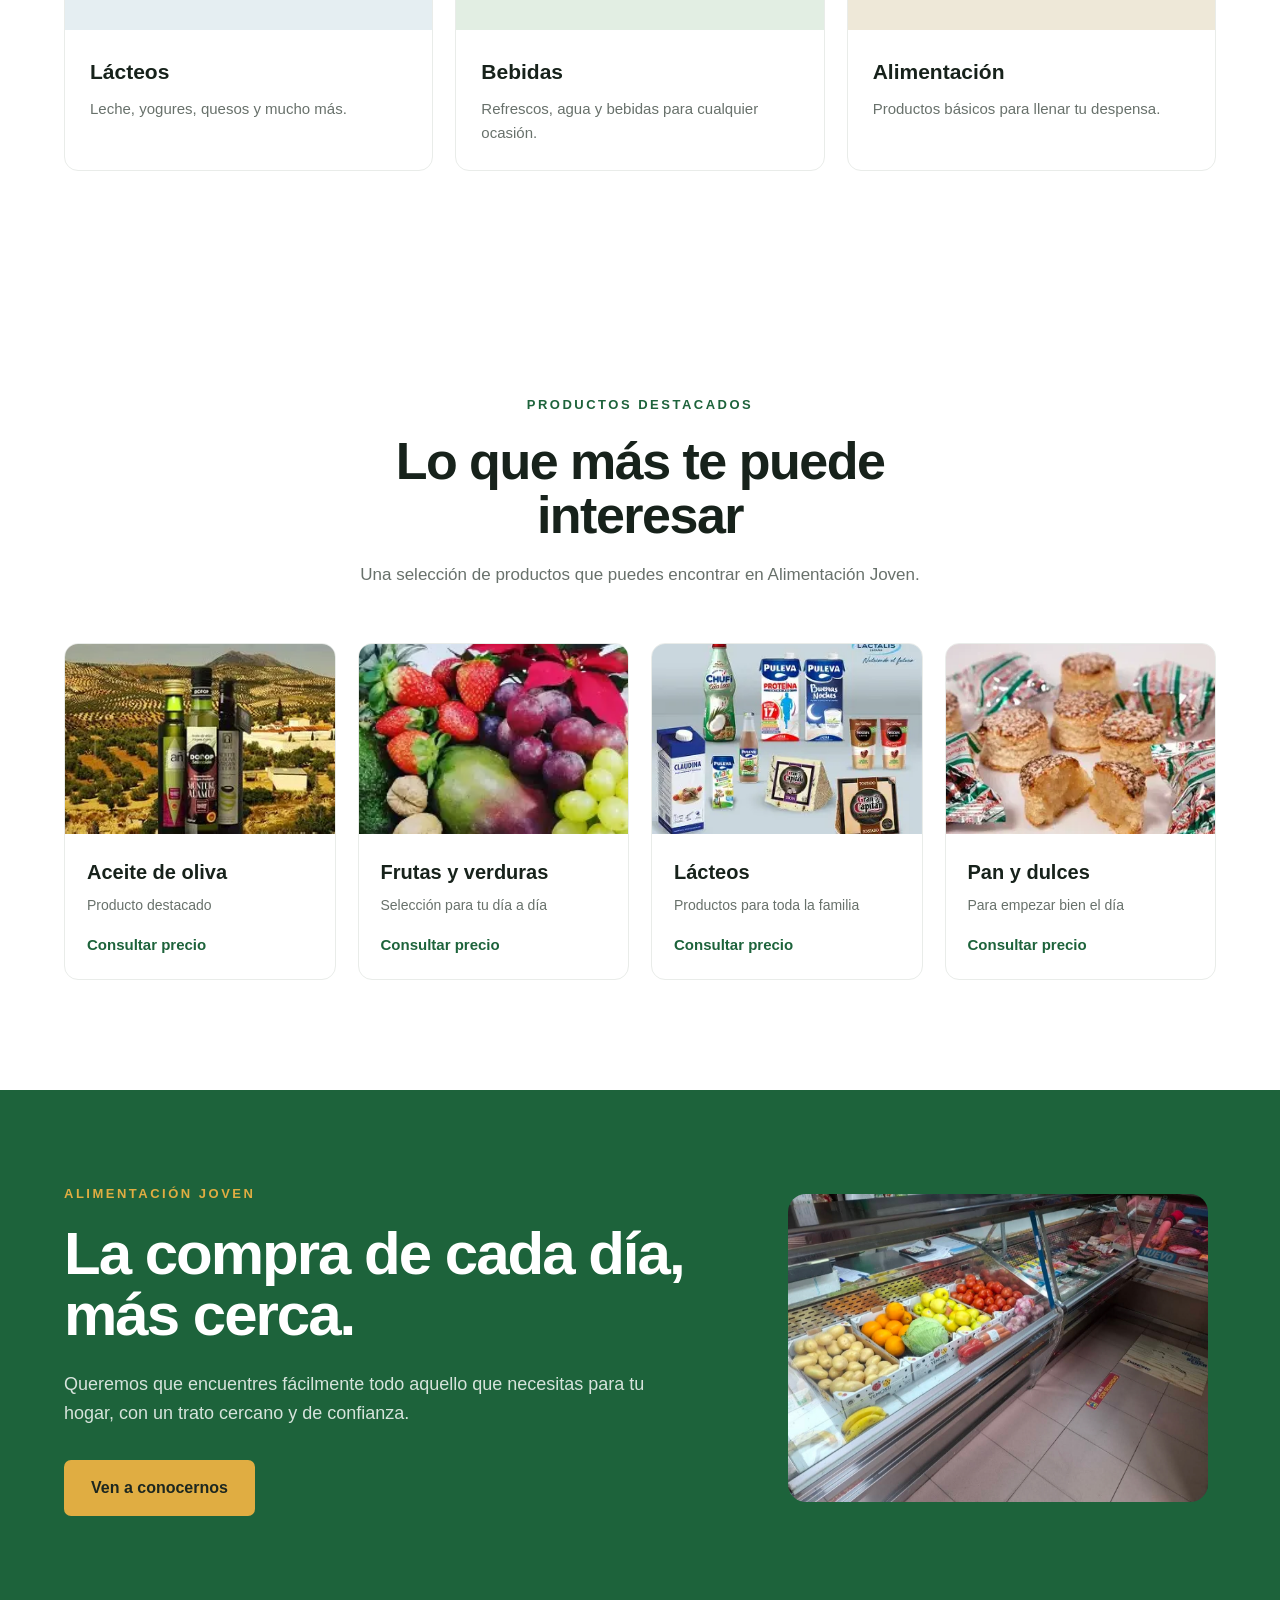
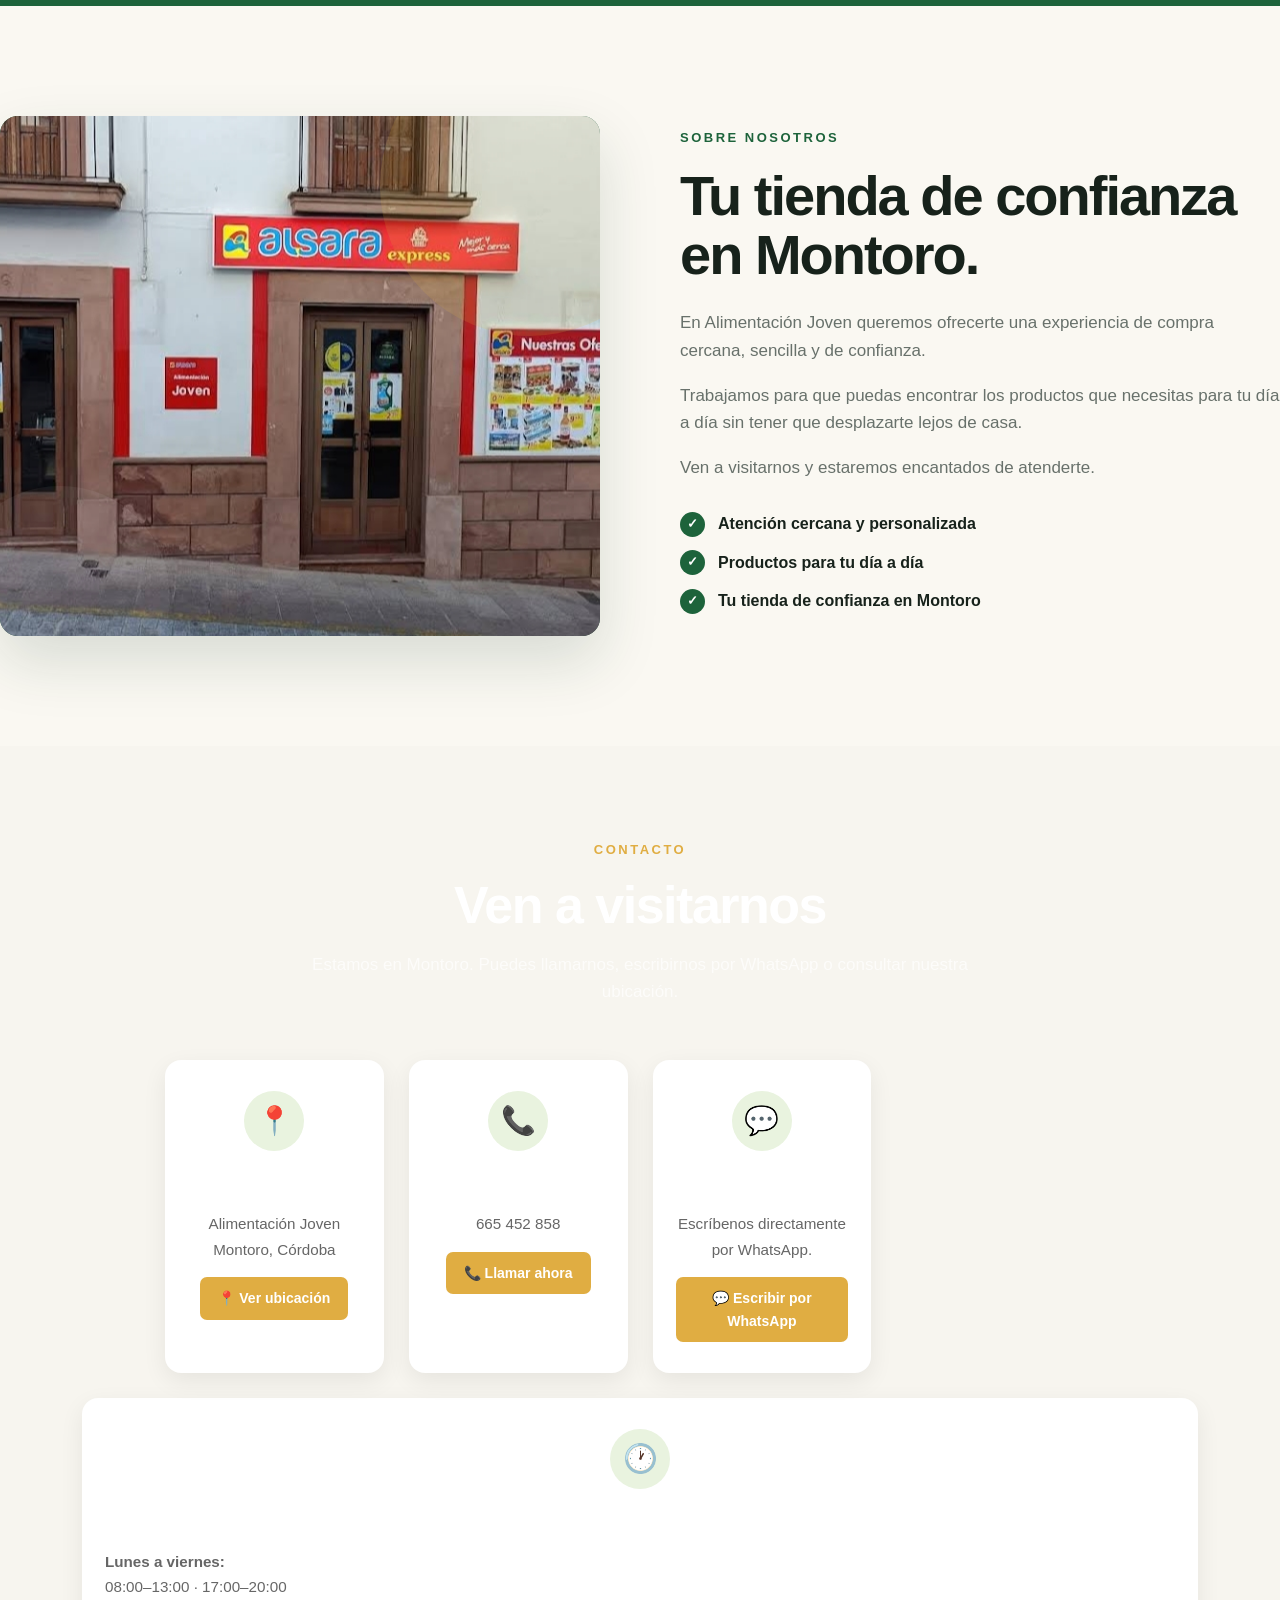
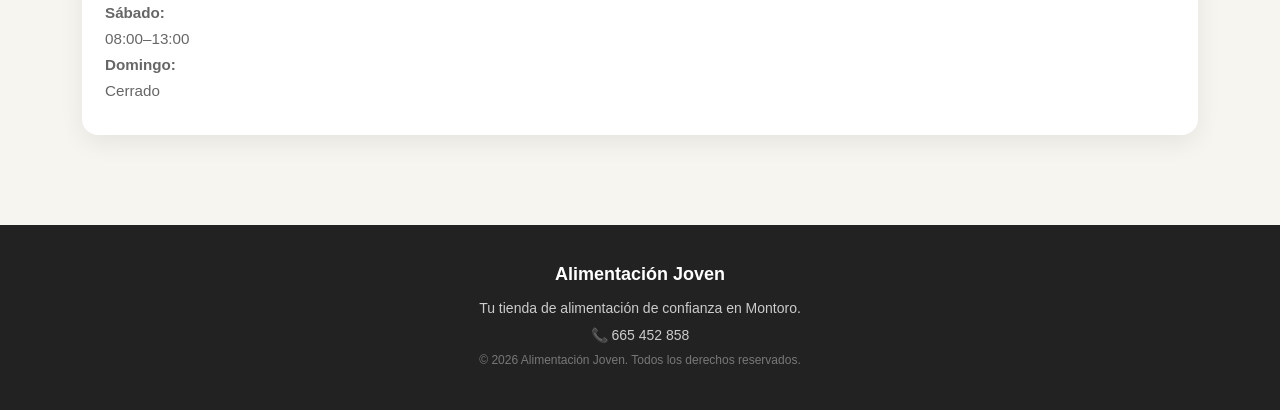
==== commit 457fa142: "Update index.html" ====
--- a/index.html
+++ b/index.html
@@ -780,14 +780,16 @@
             </h2>
 
             <p>
-                Estamos en Montoro. Llámanos, escríbenos
-                por WhatsApp o consulta nuestra ubicación.
+                Estamos en Montoro. Puedes llamarnos,
+                escribirnos por WhatsApp o consultar
+                nuestra ubicación.
             </p>
 
         </div>
 
 
         <div class="contact-grid">
+
 
             <!-- UBICACIÓN -->
 
@@ -802,8 +804,8 @@
                 </h3>
 
                 <p>
-                    Estamos en Montoro, Córdoba.
-                    Consulta nuestra ubicación exacta.
+                    Alimentación Joven<br>
+                    Montoro, Córdoba
                 </p>
 
                 <a
@@ -812,7 +814,7 @@
                     rel="noopener noreferrer"
                     class="map-button">
 
-                    📍 Ver ubicación en Google Maps
+                    📍 Ver ubicación
 
                 </a>
 
@@ -882,109 +884,35 @@
              HORARIO
         ========================== -->
 
-        <div class="contact-card"
-             style="
-                max-width:950px;
-                margin:25px auto 0;
-                text-align:left;
-             ">
-
-            <div style="
-                display:flex;
-                align-items:center;
-                gap:15px;
-                margin-bottom:20px;
-             ">
-
-                <div class="contact-icon"
-                     style="margin:0;">
-                    🕐
-                </div>
-
-                <div>
-
-                    <h3>
-                        Horario de apertura
-                    </h3>
-
-                    <p>
-                        Consulta cuándo puedes visitarnos.
-                    </p>
-
-                </div>
-
+        <div
+            class="contact-card"
+            style="
+                margin-top: 25px;
+                text-align: left;
+            ">
+
+            <div class="contact-icon">
+                🕐
             </div>
 
-
-            <div style="
-                border-top:1px solid rgba(255,255,255,0.08);
-             ">
-
-                <div style="
-                    display:flex;
-                    justify-content:space-between;
-                    gap:20px;
-                    padding:15px 5px;
-                    border-bottom:1px solid rgba(255,255,255,0.08);
-                 ">
-
-                    <strong>
-                        Lunes a viernes
-                    </strong>
-
-                    <span style="
-                        color:rgba(255,255,255,0.65);
-                        text-align:right;
-                    ">
-                        08:00–13:00 · 17:00–20:00
-                    </span>
-
-                </div>
-
-
-                <div style="
-                    display:flex;
-                    justify-content:space-between;
-                    gap:20px;
-                    padding:15px 5px;
-                    border-bottom:1px solid rgba(255,255,255,0.08);
-                 ">
-
-                    <strong>
-                        Sábado
-                    </strong>
-
-                    <span style="
-                        color:rgba(255,255,255,0.65);
-                        text-align:right;
-                    ">
-                        08:00–13:00
-                    </span>
-
-                </div>
-
-
-                <div style="
-                    display:flex;
-                    justify-content:space-between;
-                    gap:20px;
-                    padding:15px 5px;
-                 ">
-
-                    <strong>
-                        Domingo
-                    </strong>
-
-                    <span style="
-                        color:var(--gold);
-                        font-weight:bold;
-                    ">
-                        Cerrado
-                    </span>
-
-                </div>
-
-            </div>
+            <h3>
+                Horario
+            </h3>
+
+            <p>
+                <strong>Lunes a viernes:</strong><br>
+                08:00–13:00 · 17:00–20:00
+            </p>
+
+            <p>
+                <strong>Sábado:</strong><br>
+                08:00–13:00
+            </p>
+
+            <p>
+                <strong>Domingo:</strong><br>
+                Cerrado
+            </p>
 
         </div>
 
@@ -992,6 +920,7 @@
 
 </section>
 
+        
 
 <!-- =========================
      WHATSAPP FLOTANTE
--- a/style.css
+++ b/style.css
@@ -1169,435 +1169,9 @@
 
         padding: 13px 17px;
 
-       /* =========================
-   CONTACTO
-========================= */
-
-.contact {
-    padding: 90px 0;
-    background: #f7f5ef;
-}
-
-.contact-grid {
-    display: grid;
-    grid-template-columns: repeat(3, 1fr);
-    gap: 25px;
-    margin-top: 45px;
-}
-
-.contact-card {
-    background: #fff;
-    padding: 35px 25px;
-    border-radius: 18px;
-    text-align: center;
-    box-shadow: 0 8px 25px rgba(0, 0, 0, 0.06);
-}
-
-.contact-card-icon {
-    width: 60px;
-    height: 60px;
-    margin: 0 auto 18px;
-    border-radius: 50%;
-    background: #eef4e7;
-    display: flex;
-    align-items: center;
-    justify-content: center;
-    font-size: 28px;
-}
-
-.contact-card h3 {
-    margin-bottom: 10px;
-}
-
-.contact-card p {
-    color: #666;
-    line-height: 1.6;
-    min-height: 50px;
-}
-
-.contact-button {
-    display: inline-flex;
-    align-items: center;
-    justify-content: center;
-    width: 100%;
-    box-sizing: border-box;
-    margin-top: 15px;
-    padding: 13px 18px;
-    border-radius: 8px;
-    color: #fff;
-    text-decoration: none;
-    font-weight: 600;
-    transition: transform 0.2s ease, opacity 0.2s ease;
-}
-
-.contact-button:hover {
-    transform: translateY(-2px);
-    opacity: 0.9;
-}
-
-.contact-map {
-    background: #333;
-}
-
-.contact-phone {
-    background: #d79b32;
-}
-
-.contact-whatsapp {
-    background: #25d366;
-}
-
-
-/* HORARIO */
-
-.contact-hours {
-    max-width: 850px;
-    margin: 35px auto 0;
-    padding: 30px;
-    background: #fff;
-    border-radius: 18px;
-    box-shadow: 0 8px 25px rgba(0, 0, 0, 0.06);
-}
-
-.contact-hours-title {
-    display: flex;
-    align-items: center;
-    gap: 18px;
-    margin-bottom: 25px;
-}
-
-.contact-hours-title .contact-card-icon {
-    margin: 0;
-    flex-shrink: 0;
-}
-
-.contact-hours-title h3 {
-    margin: 5px 0 0;
-}
-
-.hours {
-    border-top: 1px solid #eee;
-}
-
-.hours-row {
-    display: flex;
-    justify-content: space-between;
-    align-items: center;
-    gap: 20px;
-    padding: 16px 5px;
-    border-bottom: 1px solid #eee;
-}
-
-.hours-row span {
-    color: #666;
-    text-align: right;
-}
-
-.hours-row .closed {
-    color: #b44;
-    font-weight: 600;
-}
-
-
-/* =========================
-   CONTACTO MÓVIL
-========================= */
-
-@media (max-width: 768px) {
-
-    .contact {
-        padding: 60px 15px;
-    }
-
-    .contact-grid {
-        grid-template-columns: 1fr;
-        gap: 18px;
-        margin-top: 30px;
-    }
-
-    .contact-card {
-        padding: 30px 20px;
-    }
-
-    .contact-button {
-        min-height: 48px;
-    }
-
-    .contact-hours {
-        padding: 25px 18px;
-    }
-
-    .contact-hours-title {
-        align-items: flex-start;
-    }
-
-    .hours-row {
-        flex-direction: column;
-        align-items: flex-start;
-        gap: 5px;
-    }
-
-    .hours-row span {
-        text-align: left;
-    }
-
-}
-
-
-      
-
         font-size: 14px;
     }
 
 }
-/* ========================================
-   CONTACTO - VERSION FINAL
-======================================== */
-
-.contact {
-    padding: 105px 0;
-    background: var(--dark);
-    color: white;
-}
-
-.contact .section-heading {
-    margin-bottom: 55px;
-}
-
-.contact .section-heading h2 {
-    color: white;
-}
-
-.contact .section-heading p {
-    color: rgba(255, 255, 255, 0.72);
-}
-
-
-/* TARJETAS */
-
-.contact-grid {
-    display: grid;
-    grid-template-columns: repeat(3, 1fr);
-    gap: 20px;
-    max-width: 950px;
-    margin: 0 auto;
-}
-
-.contact-card {
-    padding: 35px 25px;
-    text-align: center;
-    border-radius: 14px;
-    background: rgba(255, 255, 255, 0.06);
-    border: 1px solid rgba(255, 255, 255, 0.10);
-}
-
-.contact-card-icon {
-    width: 58px;
-    height: 58px;
-    margin: 0 auto 17px;
-
-    display: flex;
-    align-items: center;
-    justify-content: center;
-
-    border-radius: 50%;
-
-    background: rgba(224, 173, 66, 0.14);
-
-    font-size: 27px;
-}
-
-.contact-card h3 {
-    color: white;
-    margin-bottom: 10px;
-    font-size: 20px;
-}
-
-.contact-card p {
-    color: rgba(255, 255, 255, 0.68);
-    font-size: 15px;
-    line-height: 1.6;
-    min-height: 48px;
-}
-
-.contact-card a {
-    text-decoration: none;
-}
-
-
-/* BOTONES */
-
-.contact-button {
-    display: flex;
-    align-items: center;
-    justify-content: center;
-
-    width: 100%;
-    min-height: 48px;
-
-    box-sizing: border-box;
-
-    margin-top: 18px;
-    padding: 12px 18px;
-
-    border-radius: 7px;
-
-    font-size: 14px;
-    font-weight: 700;
-
-    transition:
-        transform 0.2s,
-        opacity 0.2s;
-}
-
-.contact-button:hover {
-    transform: translateY(-2px);
-    opacity: 0.9;
-}
-
-
-/* GOOGLE MAPS */
-
-.contact-map {
-    background: var(--gold);
-    color: #17221b;
-}
-
-
-/* TELÉFONO */
-
-.contact-phone {
-    background: var(--green);
-    color: white;
-}
-
-
-/* WHATSAPP */
-
-.contact-whatsapp {
-    background: #25D366;
-    color: white;
-}
-
-
-/* ========================================
-   HORARIO
-======================================== */
-
-.contact-hours {
-    max-width: 950px;
-    margin: 30px auto 0;
-
-    padding: 30px;
-
-    background: rgba(255, 255, 255, 0.06);
-
-    border: 1px solid rgba(255, 255, 255, 0.10);
-
-    border-radius: 14px;
-}
-
-.contact-hours-title {
-    display: flex;
-    align-items: center;
-    gap: 18px;
-
-    margin-bottom: 25px;
-}
-
-.contact-hours-title .contact-card-icon {
-    margin: 0;
-    flex-shrink: 0;
-}
-
-.contact-hours-title .eyebrow {
-    margin-bottom: 3px;
-}
-
-.contact-hours-title h3 {
-    color: white;
-    font-size: 21px;
-}
-
-
-/* FILAS DEL HORARIO */
-
-.hours {
-    border-top: 1px solid rgba(255, 255, 255, 0.10);
-}
-
-.hours-row {
-    display: flex;
-    justify-content: space-between;
-    align-items: center;
-
-    gap: 20px;
-
-    padding: 15px 5px;
-
-    border-bottom: 1px solid rgba(255, 255, 255, 0.10);
-}
-
-.hours-row strong {
-    color: white;
-}
-
-.hours-row span {
-    color: rgba(255, 255, 255, 0.68);
-    text-align: right;
-}
-
-.hours-row .closed {
-    color: #e0ad42;
-    font-weight: 700;
-}
-
-
-/* ========================================
-   CONTACTO EN MÓVIL
-======================================== */
-
-@media (max-width: 900px) {
-
-    .contact-grid {
-        grid-template-columns: 1fr;
-        max-width: 600px;
-    }
-
-}
-
-
-@media (max-width: 600px) {
-
-    .contact {
-        padding: 70px 0;
-    }
-
-    .contact .section-heading {
-        margin-bottom: 35px;
-    }
-
-    .contact-card {
-        padding: 30px 20px;
-    }
-
-    .contact-hours {
-        padding: 25px 20px;
-    }
-
-    .contact-hours-title {
-        align-items: flex-start;
-    }
-
-    .hours-row {
-        flex-direction: column;
-        align-items: flex-start;
-        gap: 5px;
-    }
-
-    .hours-row span {
-        text-align: left;
-    }
-
-}
-
+
+
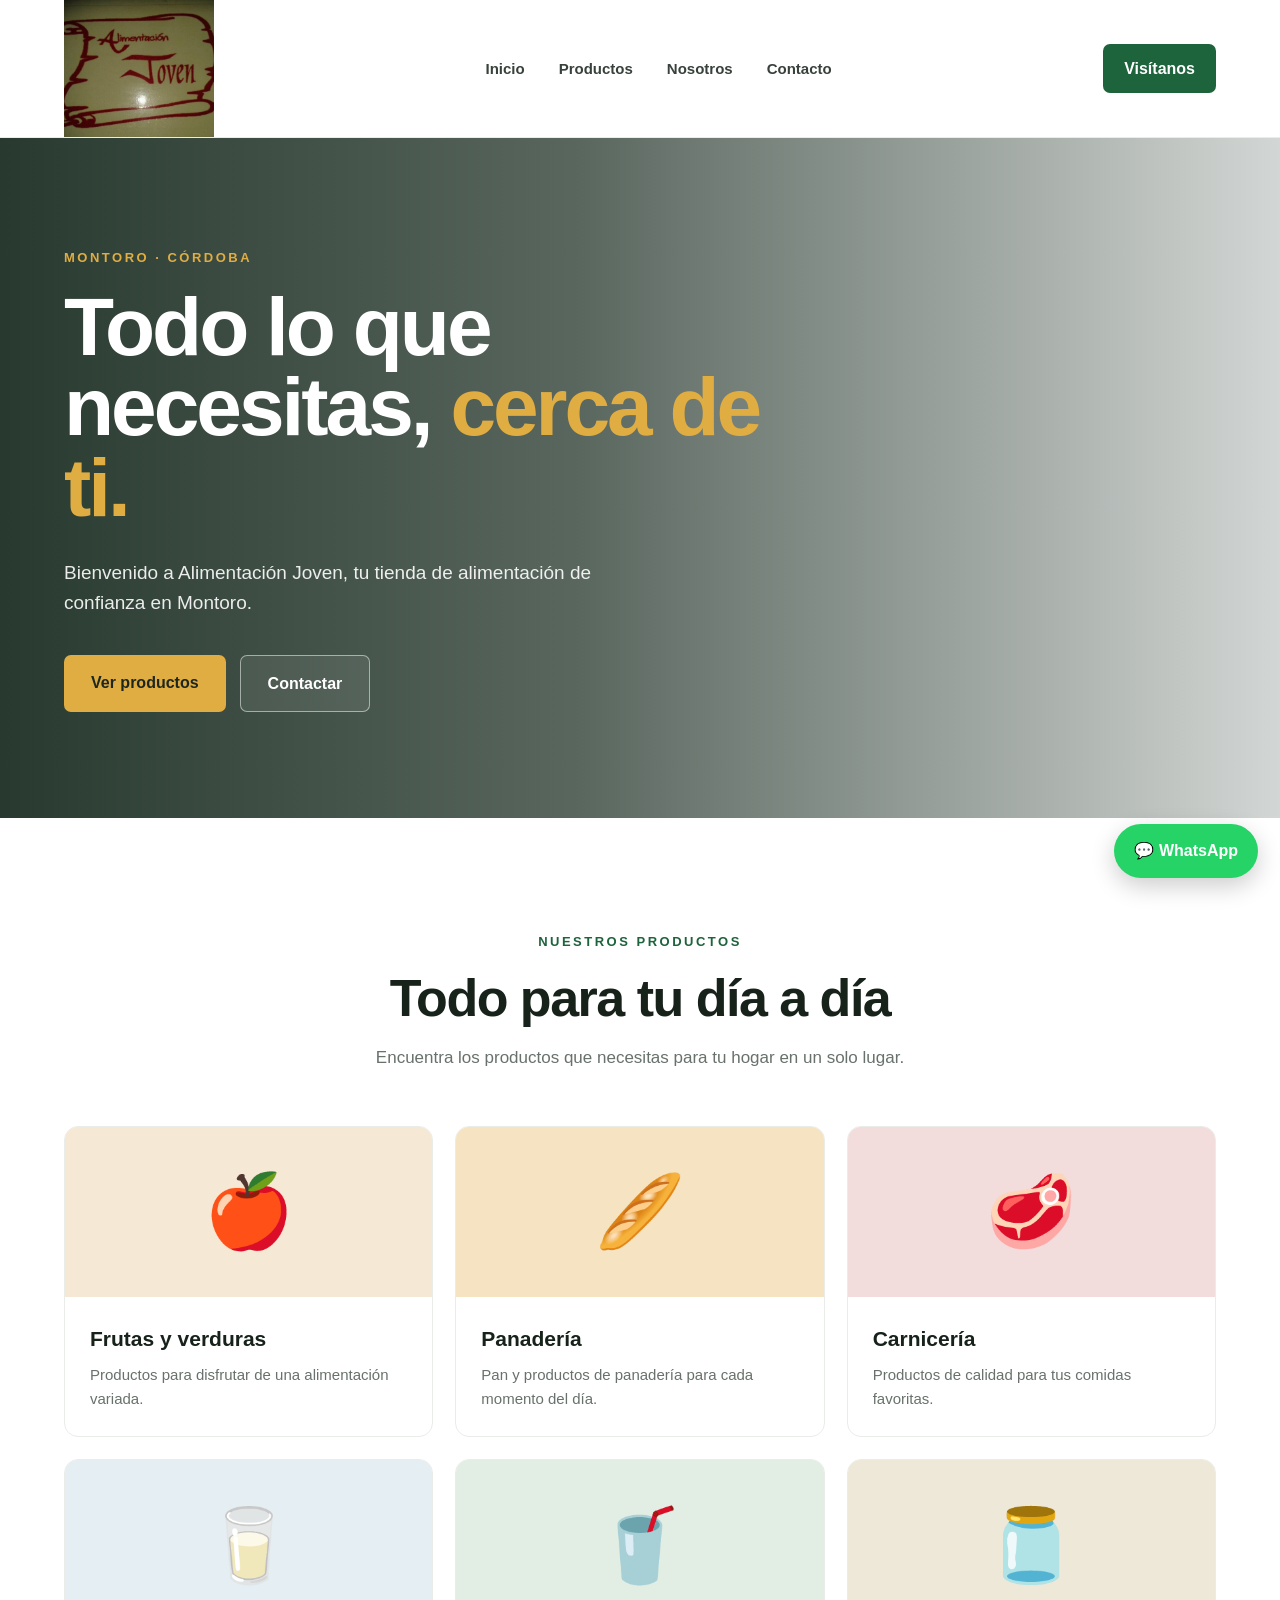
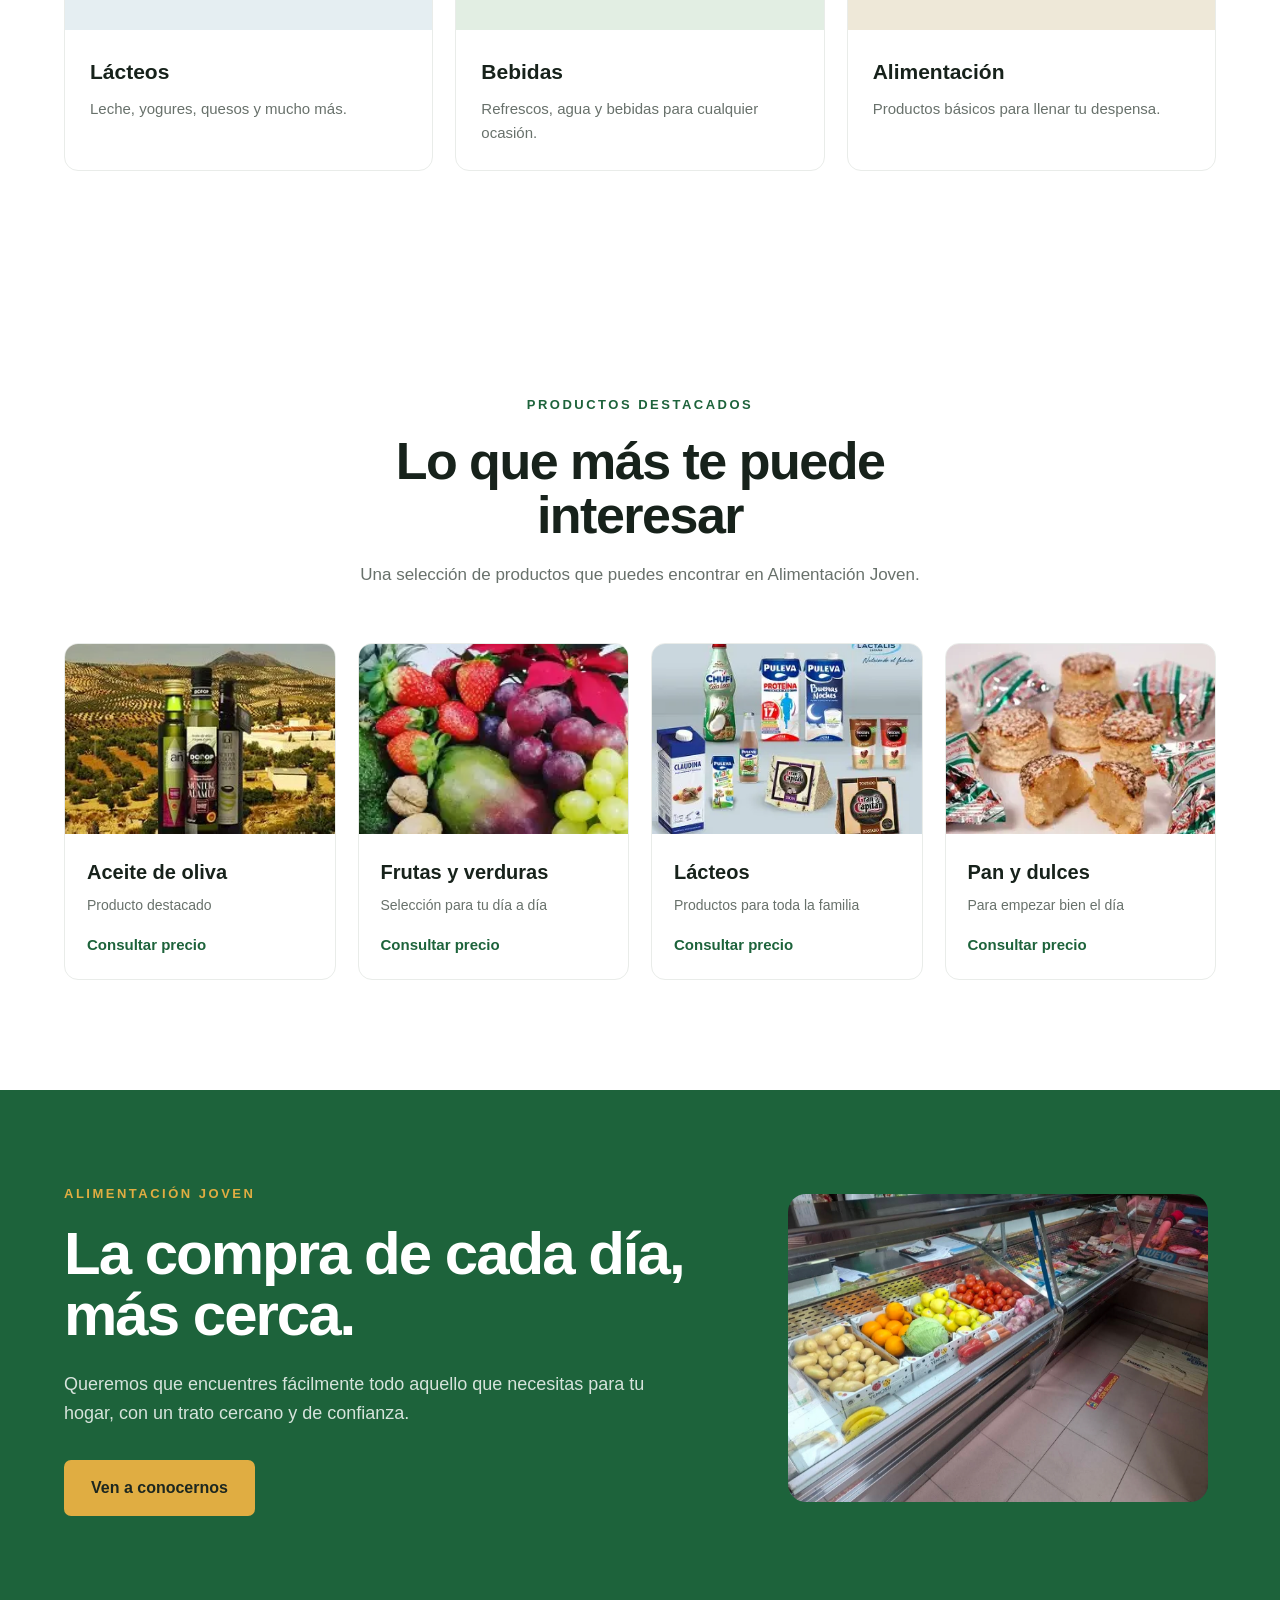
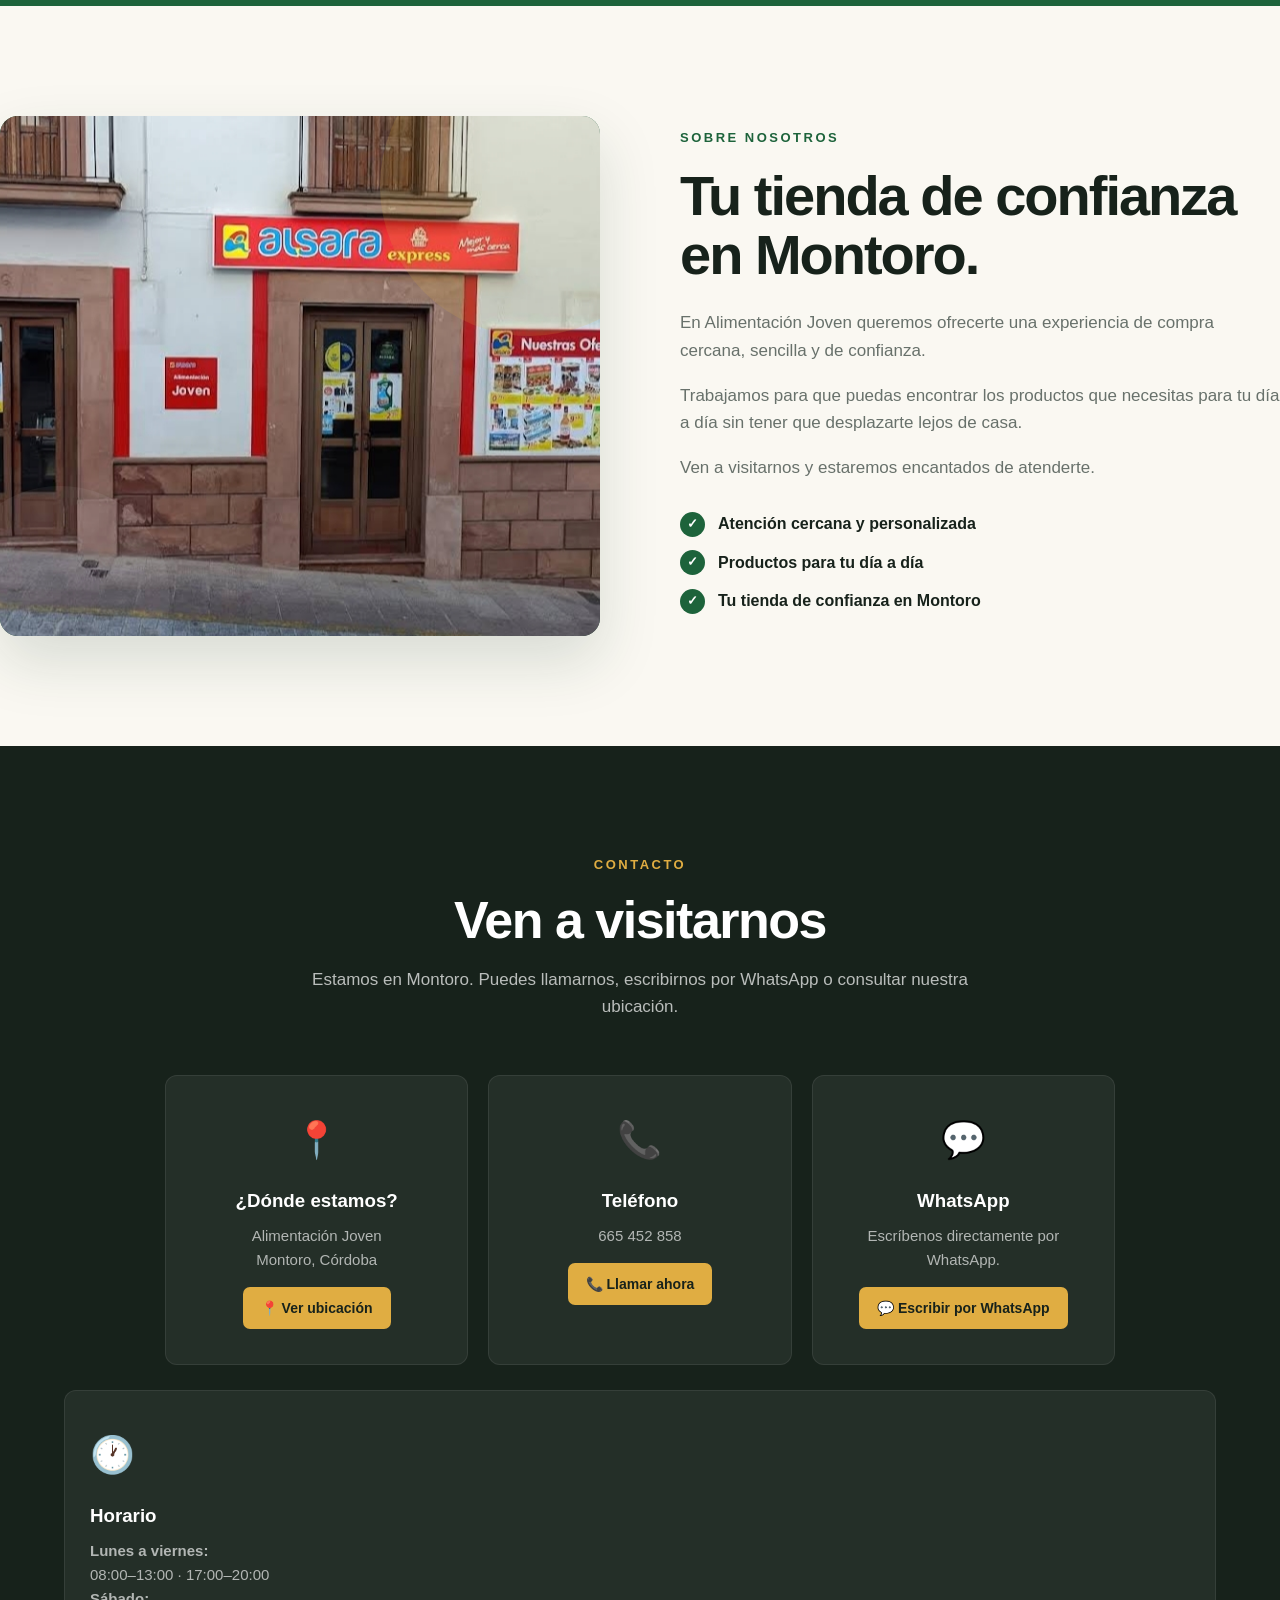
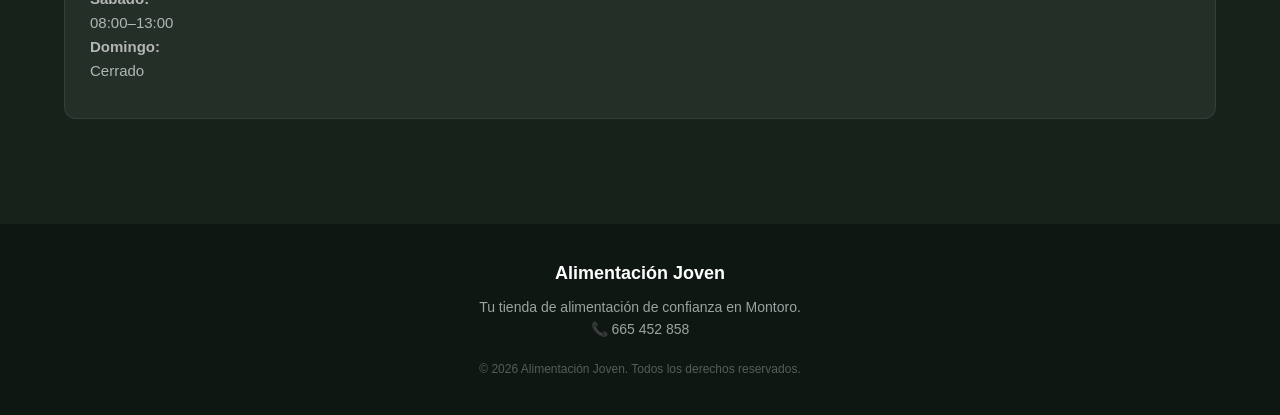
==== commit 521a526b: "Update index.html" ====
--- a/index.html
+++ b/index.html
@@ -12,244 +12,7 @@
 
     <link rel="stylesheet" href="style.css">
 
-    <!-- Estilos de seguridad para la sección de contacto -->
-    <style>
-        /* =========================
-           CONTACTO
-        ========================== */
-
-        .contact {
-            padding: 90px 20px;
-            background: #f7f5ef;
-        }
-
-        .contact-container {
-            max-width: 1200px;
-            margin: 0 auto;
-        }
-
-        .contact-heading {
-            text-align: center;
-            margin-bottom: 50px;
-        }
-
-        .contact-heading h2 {
-            margin: 10px 0 15px;
-            font-size: 2.5rem;
-        }
-
-        .contact-heading p {
-            max-width: 650px;
-            margin: 0 auto;
-            line-height: 1.7;
-            color: #666;
-        }
-
-        .contact-grid {
-            display: grid;
-            grid-template-columns: repeat(4, 1fr);
-            gap: 25px;
-        }
-
-        .contact-card {
-            background: #ffffff;
-            border-radius: 16px;
-            padding: 30px 22px;
-            text-align: center;
-            box-shadow: 0 8px 25px rgba(0, 0, 0, 0.07);
-        }
-
-        .contact-icon {
-            width: 60px;
-            height: 60px;
-            margin: 0 auto 18px;
-            border-radius: 50%;
-            background: #e9f3df;
-            display: flex;
-            align-items: center;
-            justify-content: center;
-            font-size: 28px;
-        }
-
-        .contact-card h3 {
-            margin-bottom: 12px;
-            font-size: 1.15rem;
-        }
-
-        .contact-card p {
-            margin: 0;
-            color: #666;
-            line-height: 1.7;
-            font-size: 0.95rem;
-        }
-
-        .contact-card a {
-            color: inherit;
-            text-decoration: none;
-        }
-
-        .contact-card a:hover {
-            text-decoration: underline;
-        }
-
-        .contact-actions {
-            display: flex;
-            justify-content: center;
-            gap: 15px;
-            flex-wrap: wrap;
-            margin-top: 40px;
-        }
-
-        .contact-action {
-            display: inline-flex;
-            align-items: center;
-            justify-content: center;
-            gap: 8px;
-            padding: 14px 24px;
-            border-radius: 8px;
-            text-decoration: none;
-            font-weight: 600;
-            transition: 0.2s ease;
-        }
-
-        .contact-action:hover {
-            transform: translateY(-2px);
-        }
-
-        .contact-action-map {
-            background: #222;
-            color: #fff;
-        }
-
-        .contact-action-phone {
-            background: #e7a93b;
-            color: #fff;
-        }
-
-        .contact-action-whatsapp {
-            background: #25D366;
-            color: #fff;
-        }
-
-        .contact-hours {
-            margin-top: 35px;
-            text-align: center;
-            background: #ffffff;
-            border-radius: 16px;
-            padding: 30px 20px;
-            box-shadow: 0 8px 25px rgba(0, 0, 0, 0.06);
-        }
-
-        .contact-hours h3 {
-            margin-bottom: 18px;
-        }
-
-        .hours-list {
-            list-style: none;
-            padding: 0;
-            margin: 0 auto;
-            max-width: 500px;
-        }
-
-        .hours-list li {
-            display: flex;
-            justify-content: space-between;
-            gap: 20px;
-            padding: 10px 0;
-            border-bottom: 1px solid #eee;
-        }
-
-        .hours-list li:last-child {
-            border-bottom: none;
-        }
-
-        .hours-day {
-            font-weight: 600;
-        }
-
-        .hours-time {
-            color: #666;
-            text-align: right;
-        }
-
-        /* =========================
-           FOOTER
-        ========================== */
-
-        .footer {
-            background: #222;
-            color: #fff;
-            padding: 35px 20px;
-            text-align: center;
-        }
-
-        .footer p {
-            margin: 5px 0;
-            color: #ccc;
-        }
-
-        .footer a {
-            color: #fff;
-        }
-
-        /* =========================
-           MÓVIL
-        ========================== */
-
-        @media (max-width: 900px) {
-
-            .contact-grid {
-                grid-template-columns: repeat(2, 1fr);
-            }
-
-        }
-
-        @media (max-width: 600px) {
-
-            .contact {
-                padding: 60px 15px;
-            }
-
-            .contact-heading {
-                margin-bottom: 35px;
-            }
-
-            .contact-heading h2 {
-                font-size: 2rem;
-            }
-
-            .contact-grid {
-                grid-template-columns: 1fr;
-                gap: 16px;
-            }
-
-            .contact-card {
-                padding: 25px 18px;
-            }
-
-            .contact-actions {
-                flex-direction: column;
-                gap: 12px;
-            }
-
-            .contact-action {
-                width: 100%;
-                box-sizing: border-box;
-            }
-
-            .hours-list li {
-                flex-direction: column;
-                gap: 4px;
-                text-align: center;
-            }
-
-            .hours-time {
-                text-align: center;
-            }
-
-        }
-    </style>
-</head>
+    </head>
 
 <body>
 
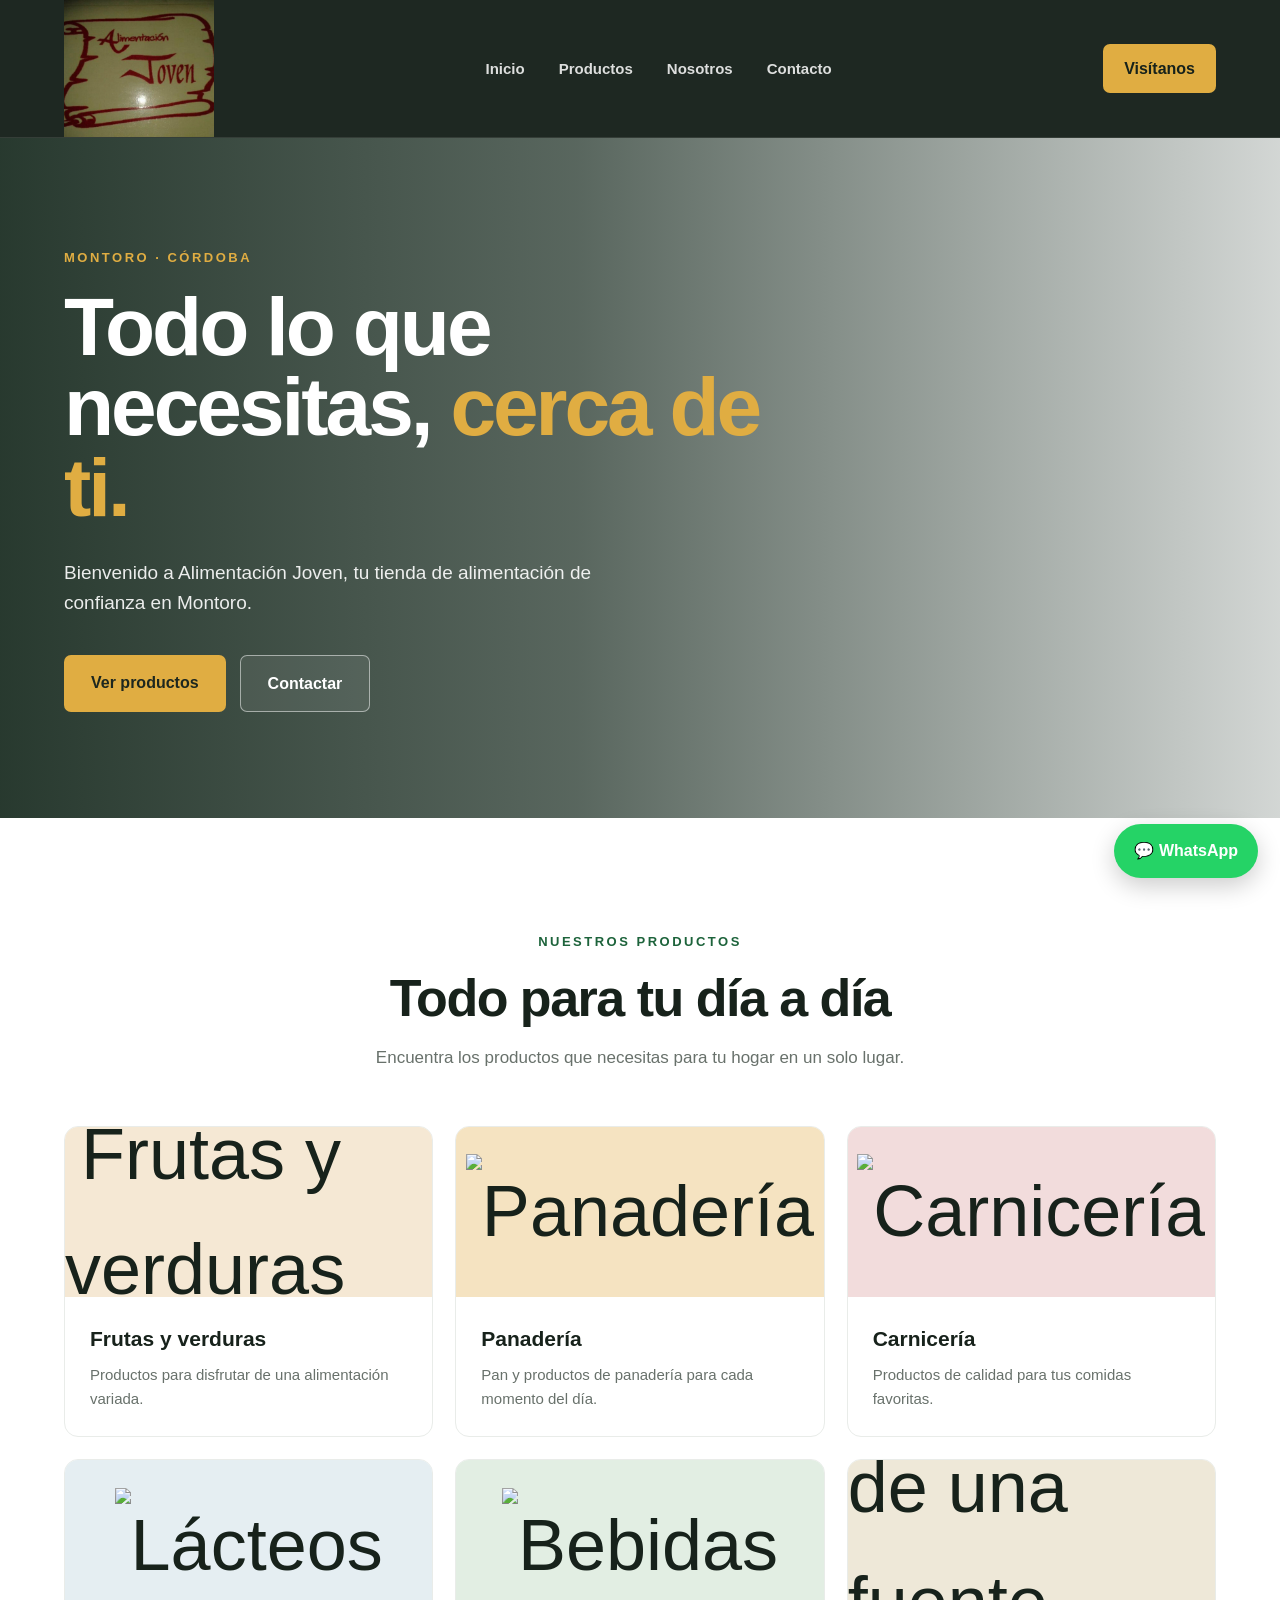
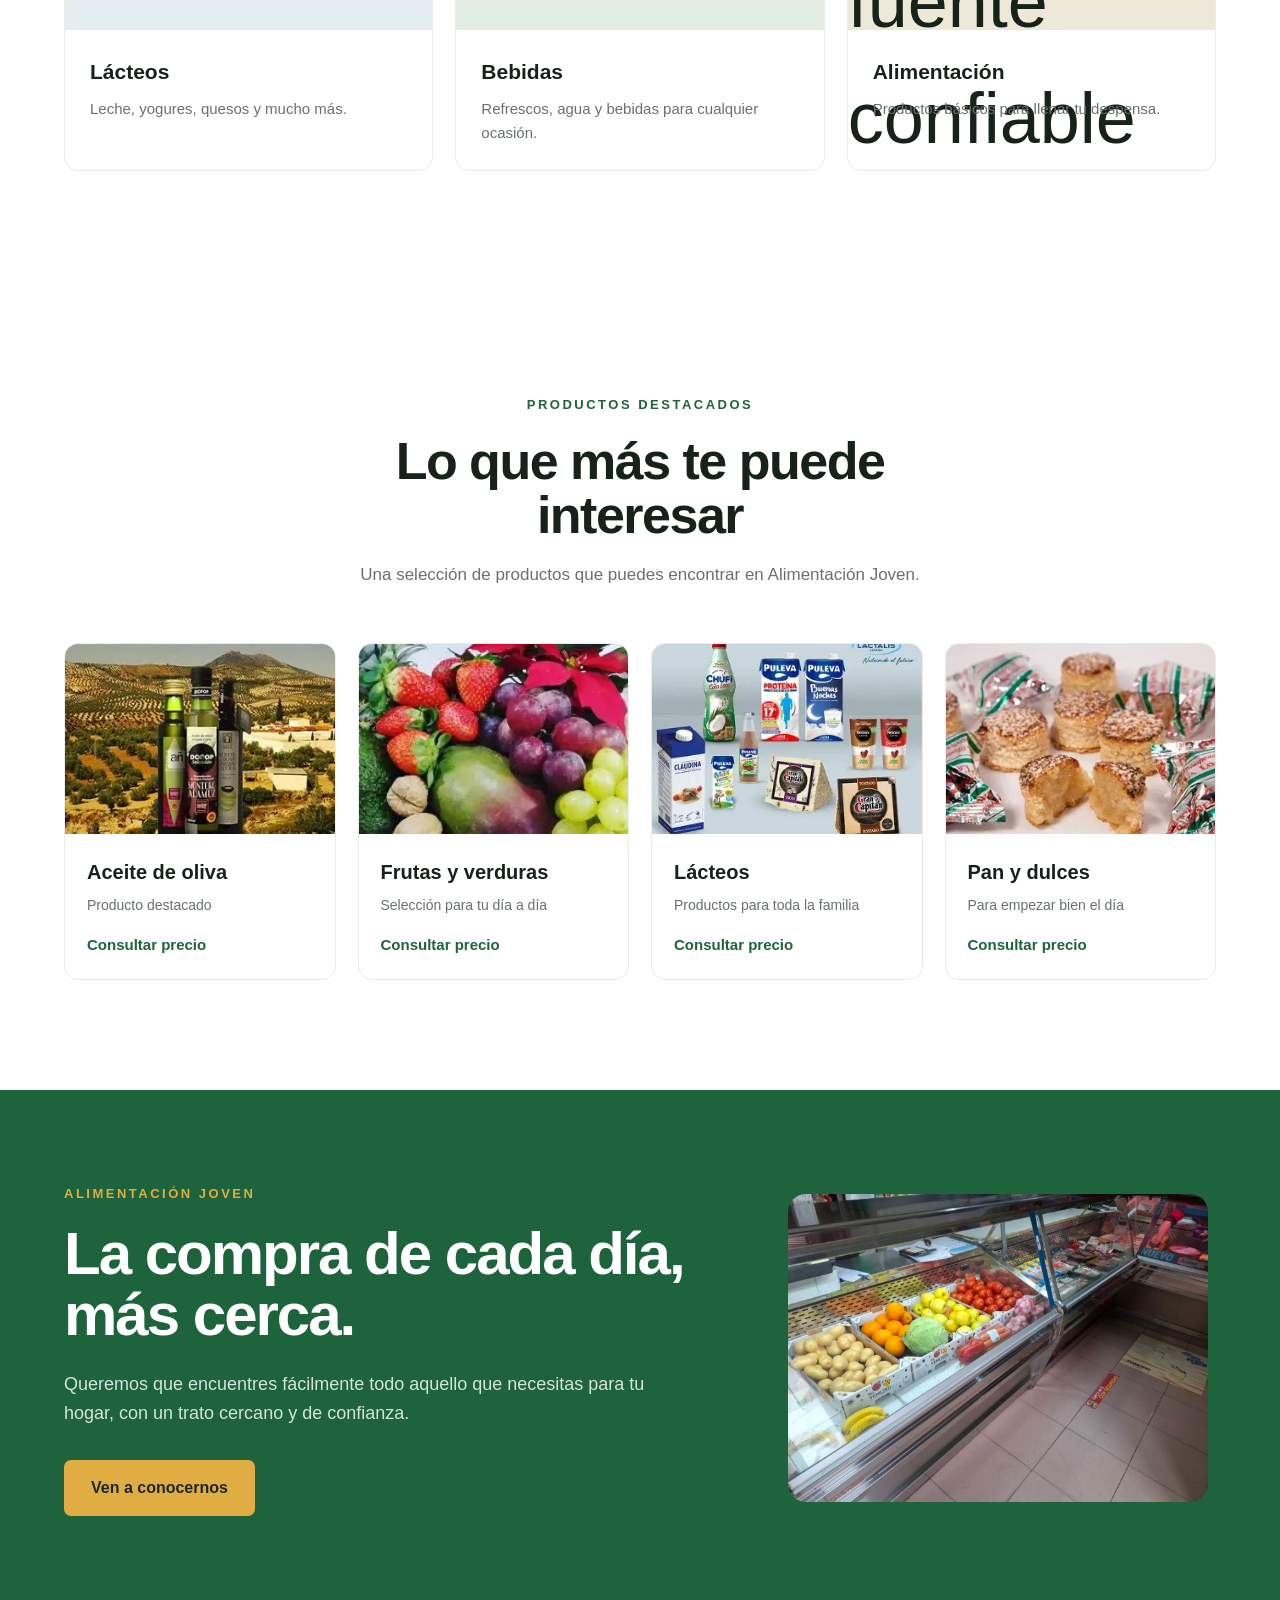
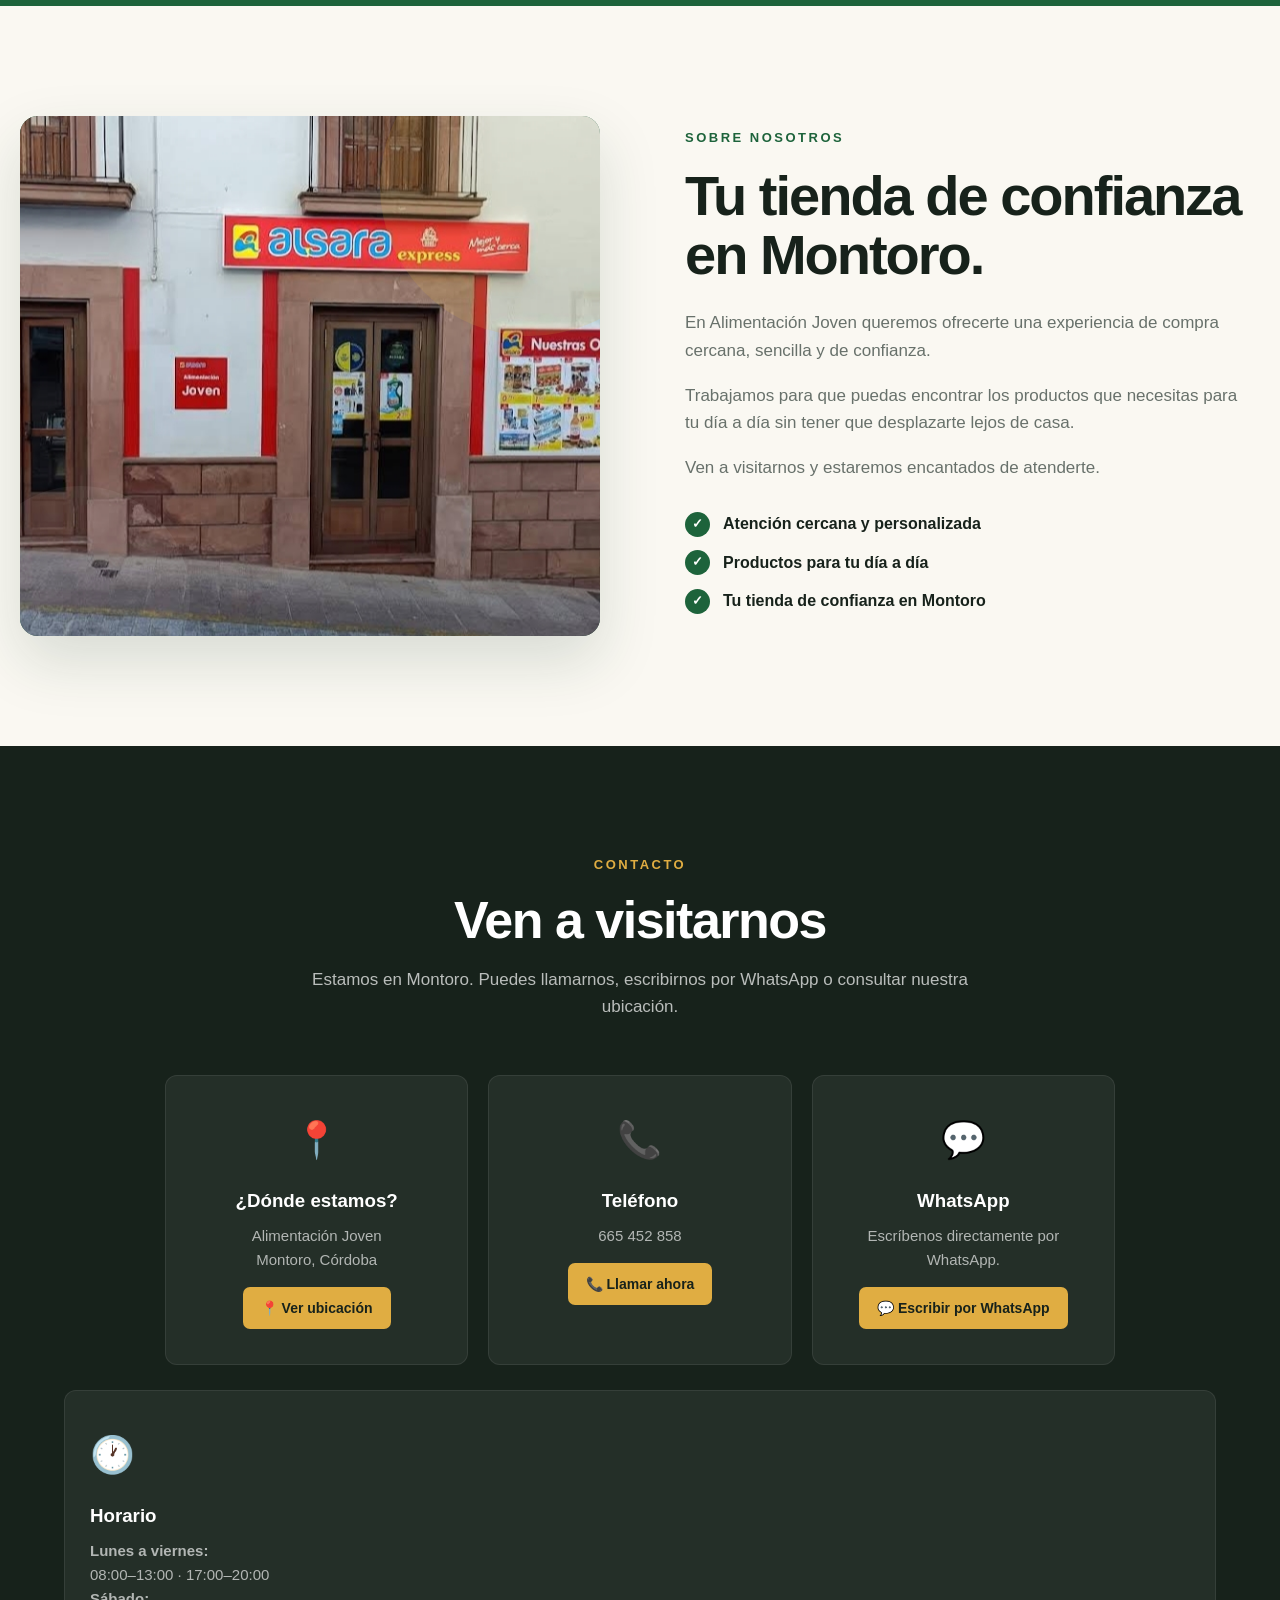
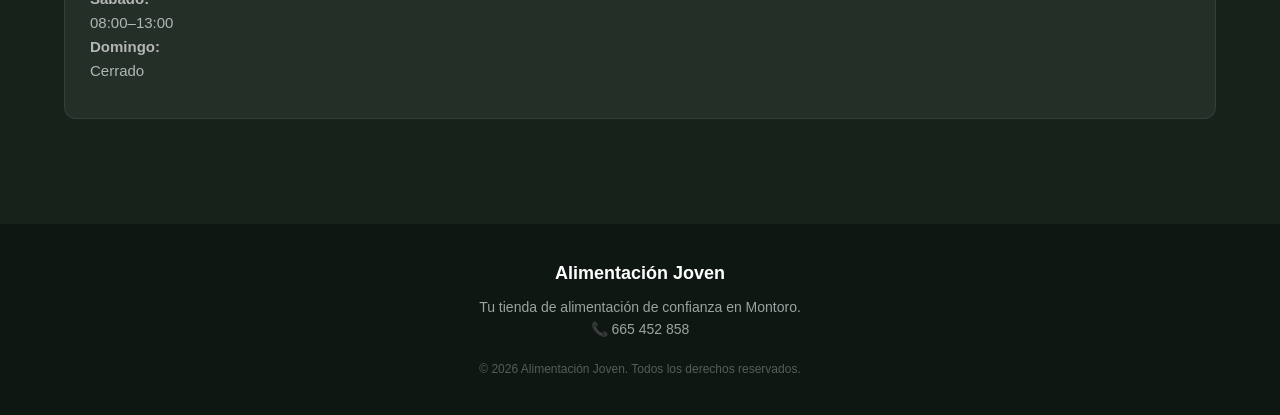
==== commit 10ded831: "Update index.html" ====
--- a/index.html
+++ b/index.html
@@ -146,7 +146,7 @@
                     <article class="category-card">
 
                         <div class="category-image fruits">
-                            🍎
+                            <img src="imagenes/frutas.webp" alt="Frutas y verduras">
                         </div>
 
                         <div class="category-content">
@@ -168,7 +168,7 @@
                     <article class="category-card">
 
                         <div class="category-image bakery">
-                            🥖
+                            <img src="imagenes/pan.webp" alt="Panadería">
                         </div>
 
                         <div class="category-content">
@@ -190,7 +190,7 @@
                     <article class="category-card">
 
                         <div class="category-image meat">
-                            🥩
+                            <img src="imagenes/carnes.webp" alt="Carnicería">
                         </div>
 
                         <div class="category-content">
@@ -212,7 +212,7 @@
                     <article class="category-card">
 
                         <div class="category-image dairy">
-                            🥛
+                            <img src="imagenes/leche.webp" alt="Lácteos">
                         </div>
 
                         <div class="category-content">
@@ -234,7 +234,7 @@
                     <article class="category-card">
 
                         <div class="category-image drinks">
-                            🥤
+                            <img src="imagenes/bebidas.webp" alt="Bebidas">
                         </div>
 
                         <div class="category-content">
@@ -256,7 +256,7 @@
                     <article class="category-card">
 
                         <div class="category-image pantry">
-                            🫙
+                            <img src="imagenes/alsara.webp" alt="Productos de una fuente confiable">
                         </div>
 
                         <div class="category-content">
--- a/style.css
+++ b/style.css
@@ -62,9 +62,9 @@
     top: 0;
     z-index: 1000;
 
-    background: rgba(255, 255, 255, 0.96);
-
-    border-bottom: 1px solid #e9ece9;
+    background: rgba(23, 34, 27, 0.97);
+
+    border-bottom: 1px solid rgba(255, 255, 255, 0.10);
 
     backdrop-filter: blur(10px);
 }
@@ -128,20 +128,20 @@
     font-size: 15px;
     font-weight: 600;
 
-    color: #38413b;
+    color: rgba(255, 255, 255, 0.85);
 
     transition: 0.2s;
 }
 
 .nav a:hover {
-    color: var(--green);
+    color: var(--gold);
 }
 
 .nav-button {
     padding: 12px 21px;
 
-    background: var(--green);
-    color: white;
+    background: var(--gold);
+    color: #17221b;
 
     border-radius: 7px;
 
@@ -150,6 +150,10 @@
     font-weight: bold;
 
     transition: 0.2s;
+}
+
+.nav-button:hover {
+    background: #edbd52;
 }
 
 .nav-button:hover {
@@ -167,6 +171,40 @@
 
 .mobile-nav {
     display: none;
+    flex-direction: column;
+    background: var(--dark);
+}
+
+.mobile-nav.active {
+    display: flex;
+}
+
+.mobile-nav a {
+    display: block;
+
+    padding: 16px 5%;
+
+    color: rgba(255, 255, 255, 0.85);
+
+    text-decoration: none;
+
+    font-size: 16px;
+    font-weight: 600;
+
+    border-bottom: 1px solid rgba(255, 255, 255, 0.10);
+
+    transition:
+        background 0.2s,
+        color 0.2s;
+}
+
+.mobile-nav a:last-child {
+    border-bottom: none;
+}
+
+.mobile-nav a:hover {
+    background: var(--green);
+    color: var(--gold);
 }
 
 
@@ -627,6 +665,18 @@
         0 25px 60px rgba(18, 61, 38, 0.15);
 }
 
+/* ESPACIADO SOBRE NOSOTROS EN MÓVIL */
+
+.about {
+    padding-left: 20px;
+    padding-right: 20px;
+}
+
+.about-content {
+    padding-left: 5px;
+    padding-right: 5px;
+}
+
 .about-image img {
     width: 100%;
     height: 100%;
@@ -965,54 +1015,7 @@
     }
 
 
-    /* MENÚ MÓVIL */
-
-    .mobile-nav {
-        display: none;
-
-        flex-direction: column;
-
-        background: white;
-
-        border-top: 1px solid #e9ece9;
-        border-bottom: 1px solid #e9ece9;
-
-        box-shadow:
-            0 10px 25px rgba(0, 0, 0, 0.08);
-    }
-
-    .mobile-nav.active {
-        display: flex;
-    }
-
-    .mobile-nav a {
-        display: block;
-
-        padding: 16px 5%;
-
-        color: #38413b;
-
-        text-decoration: none;
-
-        font-size: 16px;
-        font-weight: 600;
-
-        border-bottom: 1px solid #eef0ee;
-
-        transition:
-            background 0.2s,
-            color 0.2s;
-    }
-
-    .mobile-nav a:last-child {
-        border-bottom: none;
-    }
-
-    .mobile-nav a:hover {
-        background: var(--green-light);
-
-        color: var(--green);
-    }
+    
 
 
     /* CATEGORÍAS */
@@ -1174,4 +1177,28 @@
 
 }
 
-
+/* ========================================
+   SOBRE NOSOTROS - MÓVIL
+======================================== */
+
+@media (max-width: 600px) {
+
+    .about-content {
+        width: calc(100% - 50px);
+        margin-left: auto;
+        margin-right: auto;
+    }
+
+    .about-content h2 {
+        font-size: 38px;
+        line-height: 1.05;
+    }
+
+    .about-content > p {
+        font-size: 16px;
+    }
+
+}
+
+
+
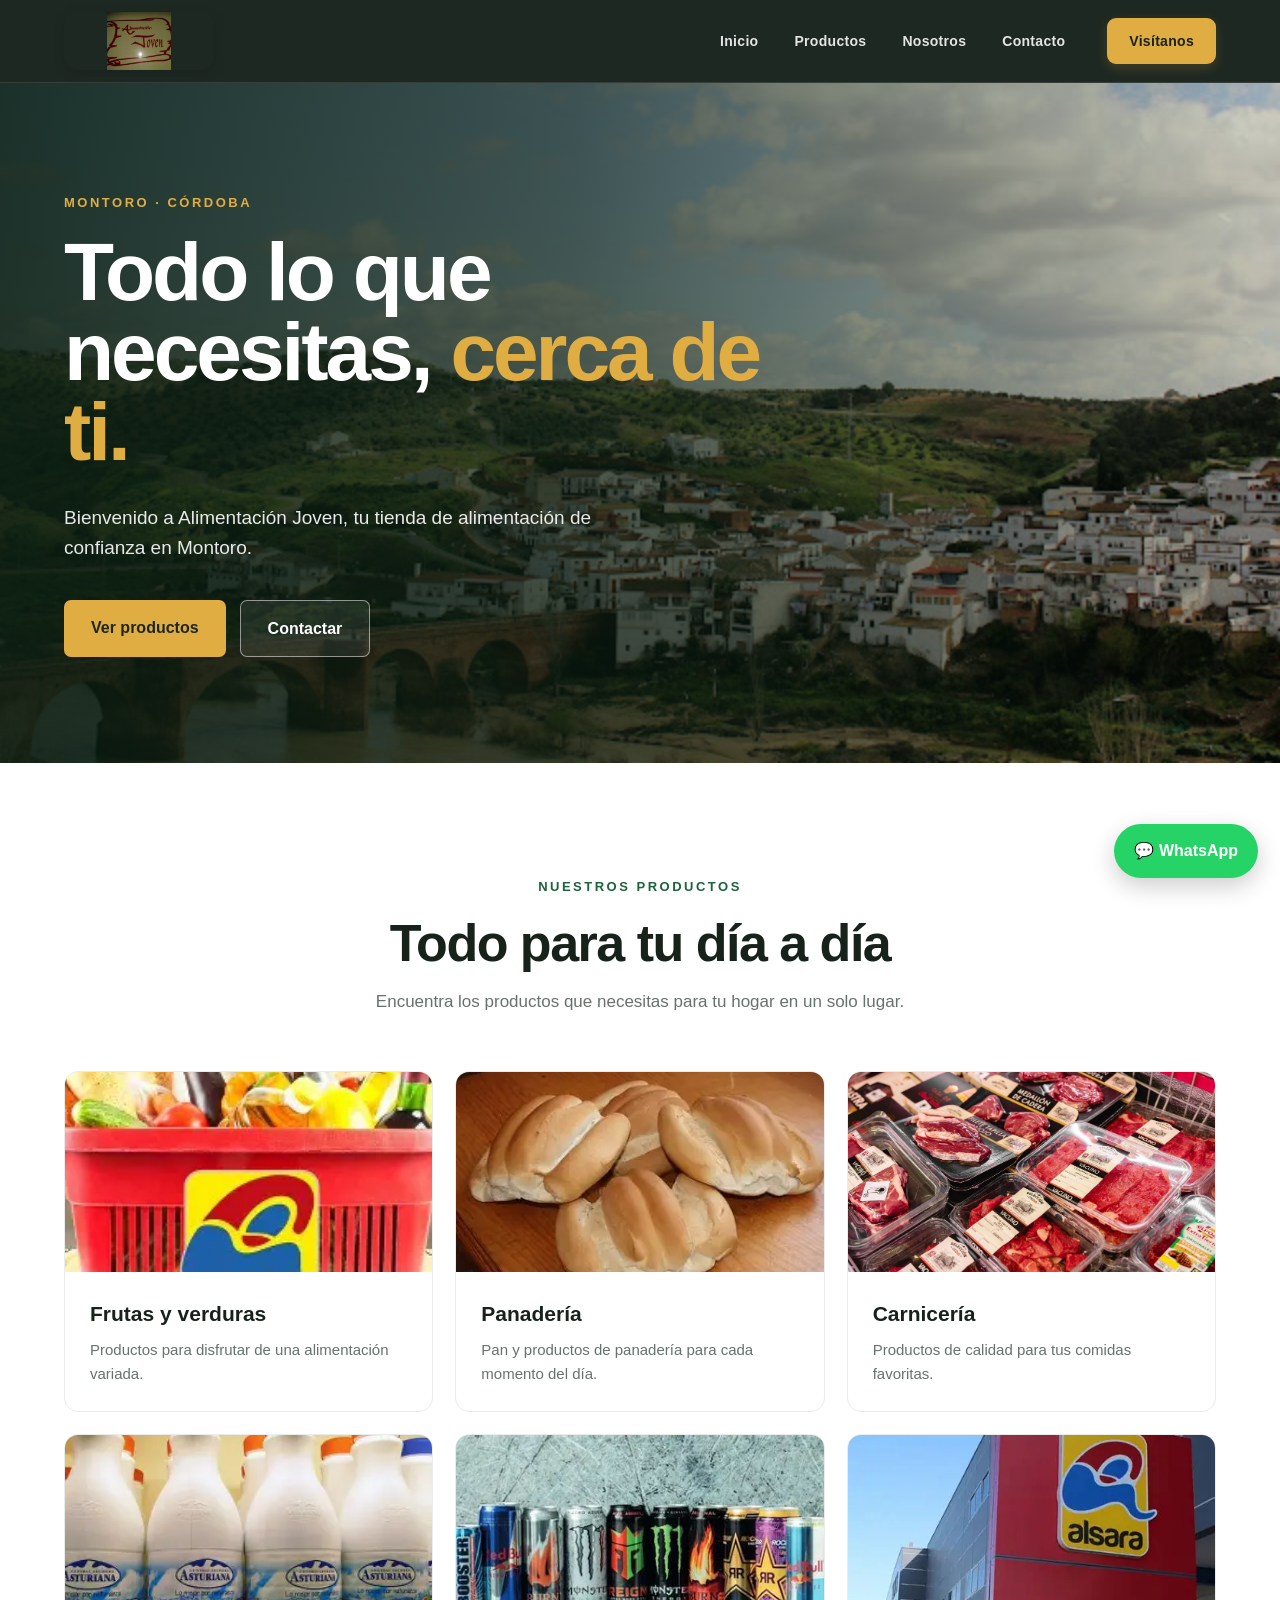
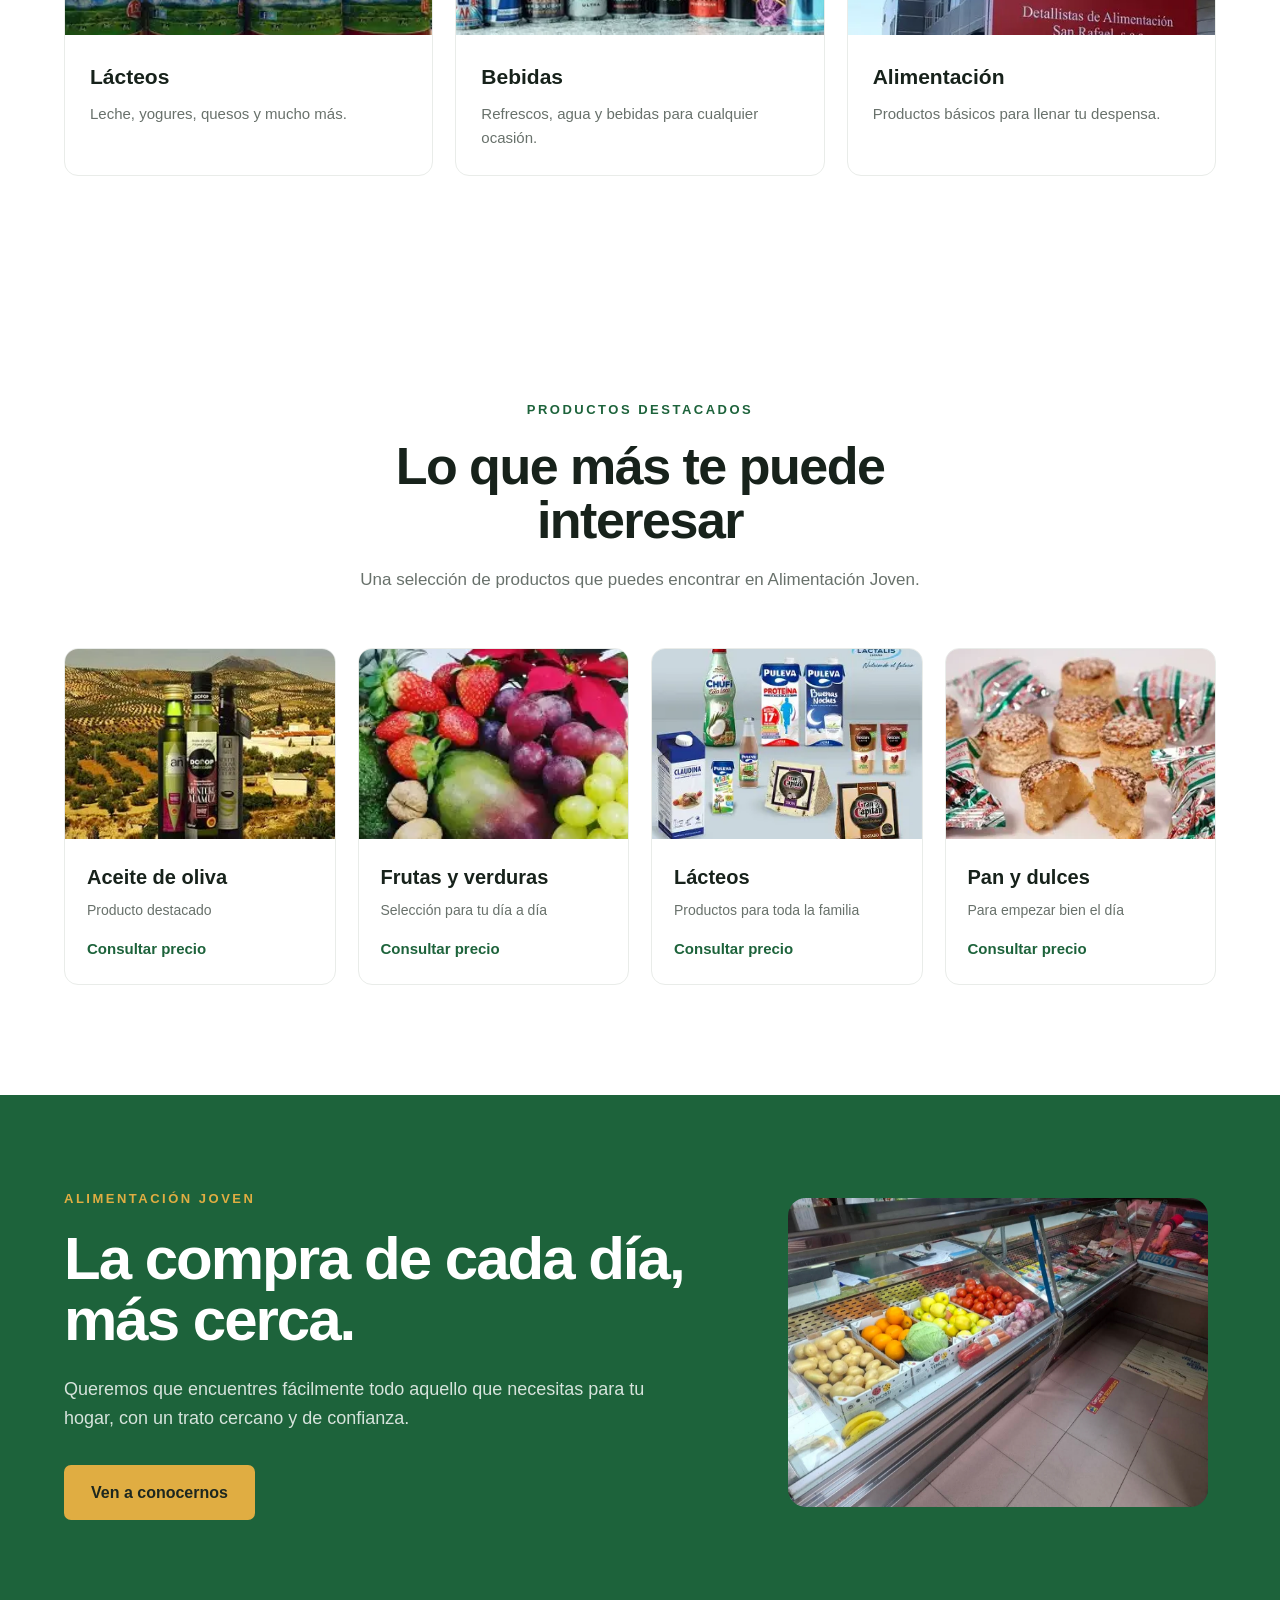
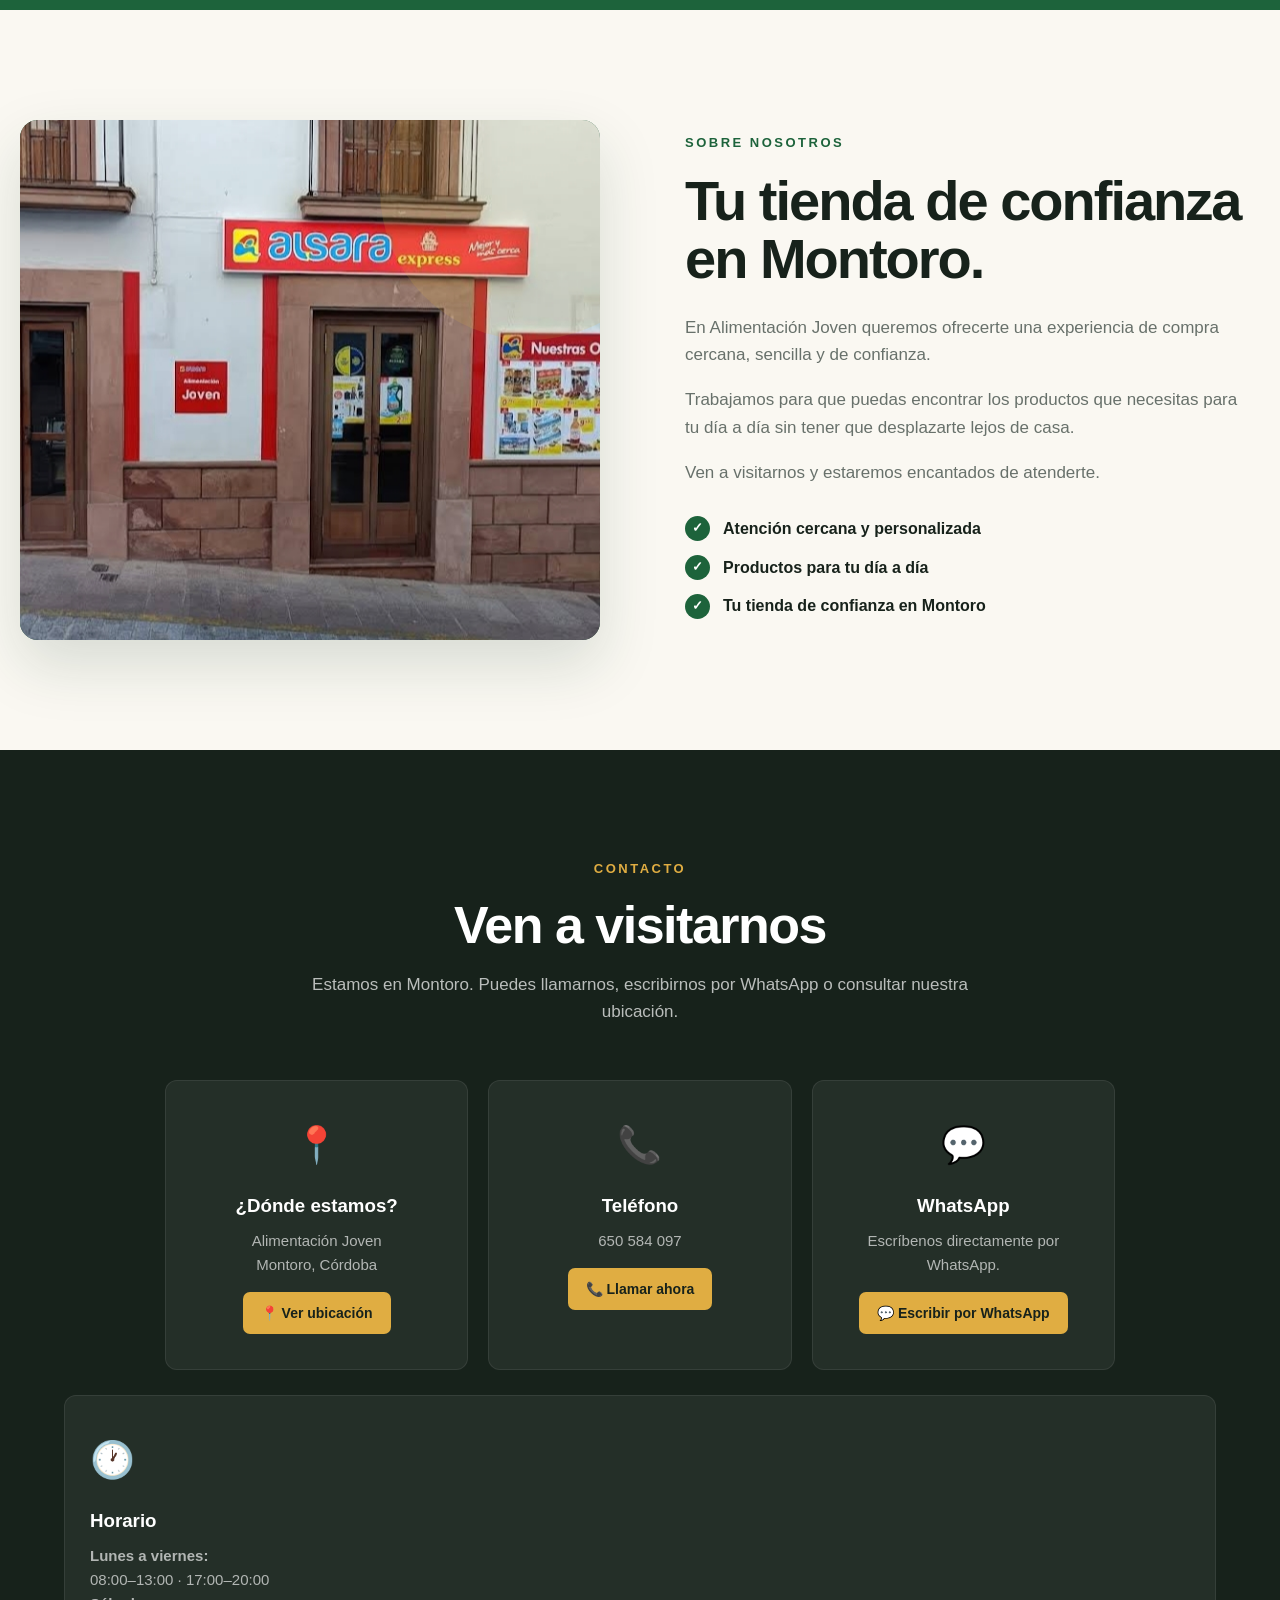
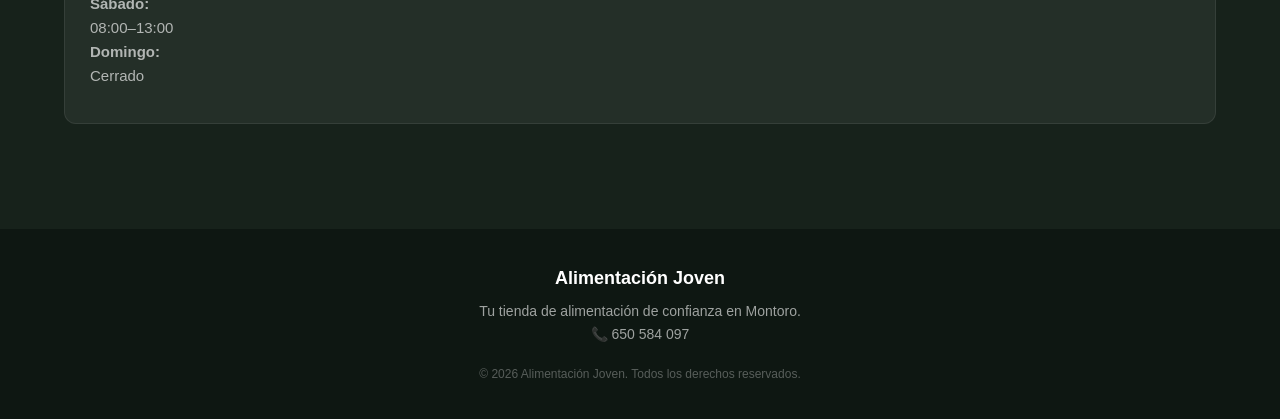
==== commit e2b47de6: "Update index.html" ====
--- a/index.html
+++ b/index.html
@@ -597,11 +597,11 @@
                 </h3>
 
                 <p>
-                    665 452 858
+                    650 584 097
                 </p>
 
                 <a
-                    href="tel:+34665452858"
+                    href="tel:+34650584097"
                     class="map-button">
 
                     📞 Llamar ahora
@@ -629,7 +629,7 @@
                 </p>
 
                 <a
-                    href="https://wa.me/34665452858"
+                    href="https://wa.me/34650584097"
                     target="_blank"
                     rel="noopener noreferrer"
                     class="map-button">
@@ -722,7 +722,7 @@
         </p>
 
         <p>
-            📞 665 452 858
+            📞 650 584 097
         </p>
 
         <p class="copyright">
--- a/style.css
+++ b/style.css
@@ -93,8 +93,27 @@
 
 .logo img {
     width: 150px;
-    height: auto;
+    height: 58px;
+
     display: block;
+
+    object-fit: contain;
+
+    border-radius: 14px;
+
+    box-shadow:
+        0 3px 12px rgba(0, 0, 0, 0.18);
+
+    transition:
+        transform 0.2s ease,
+        box-shadow 0.2s ease;
+}
+
+.logo:hover img {
+    transform: translateY(-1px);
+
+    box-shadow:
+        0 5px 16px rgba(0, 0, 0, 0.24);
 }
 
 .logo strong {
@@ -122,42 +141,108 @@
     gap: 34px;
 }
 
+.nav {
+    display: flex;
+    align-items: center;
+    gap: 8px;
+
+    margin-left: auto;
+    margin-right: 28px;
+}
+
 .nav a {
+    position: relative;
+
+    padding: 10px 14px;
+
     text-decoration: none;
 
-    font-size: 15px;
-    font-weight: 600;
-
-    color: rgba(255, 255, 255, 0.85);
-
-    transition: 0.2s;
+    font-size: 14px;
+    font-weight: 700;
+
+    letter-spacing: 0.3px;
+
+    color: rgba(255, 255, 255, 0.88);
+
+    border-radius: 8px;
+
+    transition:
+        color 0.2s ease,
+        background 0.2s ease,
+        transform 0.2s ease;
 }
 
 .nav a:hover {
     color: var(--gold);
+
+    background: rgba(255, 255, 255, 0.07);
+
+    transform: translateY(-1px);
+}
+
+/* Línea dorada debajo del enlace */
+
+.nav a::after {
+    content: "";
+
+    position: absolute;
+
+    left: 14px;
+    right: 14px;
+    bottom: 5px;
+
+    height: 2px;
+
+    background: var(--gold);
+
+    border-radius: 10px;
+
+    transform: scaleX(0);
+
+    transform-origin: center;
+
+    transition: transform 0.2s ease;
+}
+
+.nav a:hover::after {
+    transform: scaleX(1);
 }
 
 .nav-button {
-    padding: 12px 21px;
+    padding: 12px 22px;
 
     background: var(--gold);
     color: #17221b;
 
-    border-radius: 7px;
+    border-radius: 9px;
 
     text-decoration: none;
 
-    font-weight: bold;
-
-    transition: 0.2s;
+    font-size: 14px;
+    font-weight: 800;
+
+    letter-spacing: 0.3px;
+
+    box-shadow:
+        0 4px 12px rgba(224, 173, 66, 0.18);
+
+    transition:
+        transform 0.2s ease,
+        background 0.2s ease,
+        box-shadow 0.2s ease;
 }
 
 .nav-button:hover {
     background: #edbd52;
+
+    transform: translateY(-2px);
+
+    box-shadow:
+        0 7px 18px rgba(224, 173, 66, 0.28);
 }
 
 .nav-button:hover {
-    background: var(--green-dark);
+    background: #edbd52;
 }
 
 
@@ -229,7 +314,7 @@
             rgba(10, 30, 18, 0.68) 45%,
             rgba(10, 30, 18, 0.18) 100%
         ),
-        url("https://images.unsplash.com/photo-1542838132-92c53300491e?auto=format&fit=crop&w=1800&q=85");
+        url("imagenes/montoro.JPG");
 
     background-size: cover;
     background-position: center;
@@ -403,13 +488,32 @@
 }
 
 .category-image {
-    height: 170px;
+    width: 100%;
+    height: 200px;
+
+    overflow: hidden;
 
     display: flex;
     align-items: center;
     justify-content: center;
 
-    font-size: 72px;
+    position: relative;
+}
+
+.category-image img {
+    width: 100%;
+    height: 100%;
+
+    display: block;
+
+    object-fit: cover;
+    object-position: center;
+
+    transition: transform 0.3s ease;
+}
+
+.category-card:hover .category-image img {
+    transform: scale(1.04);
 }
 
 .fruits {
@@ -1131,7 +1235,7 @@
     }
 
     .category-image {
-        height: 150px;
+        height: 190px;
     }
 
 
@@ -1200,5 +1304,216 @@
 
 }
 
-
-
+/* =========================================
+   CABECERA MÓVIL - AJUSTE FINAL
+========================================= */
+
+@media (max-width: 768px) {
+
+    /* Cabecera más compacta */
+    .header {
+        padding: 8px 0;
+    }
+
+    /* Zona del logo + botón */
+    .nav-container {
+        display: flex;
+        align-items: center;
+        justify-content: space-between;
+        gap: 10px;
+        min-height: 58px;
+        padding-left: 16px;
+        padding-right: 16px;
+    }
+
+    /* Logo */
+    .logo {
+        display: flex;
+        align-items: center;
+        margin: 0;
+        padding: 0;
+    }
+
+    .logo img {
+        display: block;
+        width: auto;
+        height: 52px;
+        max-width: 190px;
+        object-fit: contain;
+
+        /* Bordes redondeados */
+        border-radius: 14px;
+
+        /* Acabado más elegante */
+        box-shadow: 0 3px 10px rgba(0, 0, 0, 0.12);
+    }
+
+    /* Botón hamburguesa */
+    .mobile-menu-toggle {
+        display: flex;
+        align-items: center;
+        justify-content: center;
+
+        width: 46px;
+        height: 46px;
+
+        margin: 0;
+        padding: 0;
+
+        border-radius: 12px;
+        flex-shrink: 0;
+
+        font-size: 25px;
+        line-height: 1;
+
+        cursor: pointer;
+    }
+
+    /* Menú móvil */
+    .mobile-nav {
+        margin-top: 4px;
+    }
+
+    /* Cuando está abierto */
+    .mobile-nav.active {
+        margin-top: 4px;
+    }
+
+    /* ========================================
+    AJUSTE FINAL DEL HEADER
+ ======================================== */
+
+ /* LOGO ORDENADOR */
+ @media (min-width: 901px) {
+
+     .nav-container {
+         min-height: 88px;
+     }
+
+     .logo img {
+         width: 165px !important;
+         height: 62px !important;
+
+         object-fit: contain;
+
+         border-radius: 16px;
+
+         box-shadow:
+             0 4px 14px rgba(0, 0, 0, 0.20);
+     }
+
+     /* MENÚ ORDENADOR */
+
+     .nav {
+         display: flex !important;
+         align-items: center;
+
+         gap: 6px !important;
+
+         margin-left: auto;
+         margin-right: 25px;
+     }
+
+     .nav a {
+         position: relative;
+
+         padding: 11px 15px !important;
+
+         border-radius: 9px;
+
+         font-size: 15px !important;
+         font-weight: 700 !important;
+
+         letter-spacing: 0.3px;
+
+         color: rgba(255, 255, 255, 0.90) !important;
+
+         transition:
+             color 0.2s ease,
+             background 0.2s ease,
+             transform 0.2s ease;
+     }
+
+     .nav a:hover {
+         color: var(--gold) !important;
+
+         background: rgba(255, 255, 255, 0.08);
+
+         transform: translateY(-1px);
+     }
+
+     .nav a::after {
+         content: "";
+
+         position: absolute;
+
+         left: 15px;
+         right: 15px;
+         bottom: 5px;
+
+         height: 2px;
+
+         background: var(--gold);
+
+         border-radius: 10px;
+
+         transform: scaleX(0);
+
+         transition: transform 0.2s ease;
+     }
+
+     .nav a:hover::after {
+         transform: scaleX(1);
+     }
+
+
+     /* BOTÓN VISÍTANOS */
+
+     .nav-button {
+         padding: 13px 23px !important;
+
+         border-radius: 10px !important;
+
+         font-size: 14px !important;
+         font-weight: 800 !important;
+
+         box-shadow:
+             0 4px 14px rgba(224, 173, 66, 0.20);
+
+         transition:
+             transform 0.2s ease,
+             background 0.2s ease,
+             box-shadow 0.2s ease;
+     }
+
+     .nav-button:hover {
+         background: #edbd52 !important;
+
+         transform: translateY(-2px);
+
+         box-shadow:
+             0 7px 20px rgba(224, 173, 66, 0.30);
+     }
+ }
+
+
+ /* ========================================
+    AJUSTE LOGO MÓVIL
+ ======================================== */
+
+ @media (max-width: 900px) {
+
+     .logo img {
+         border-radius: 12px !important;
+
+         box-shadow:
+             0 3px 10px rgba(0, 0, 0, 0.16);
+     }
+
+ }
+
+
+}
+
+
+
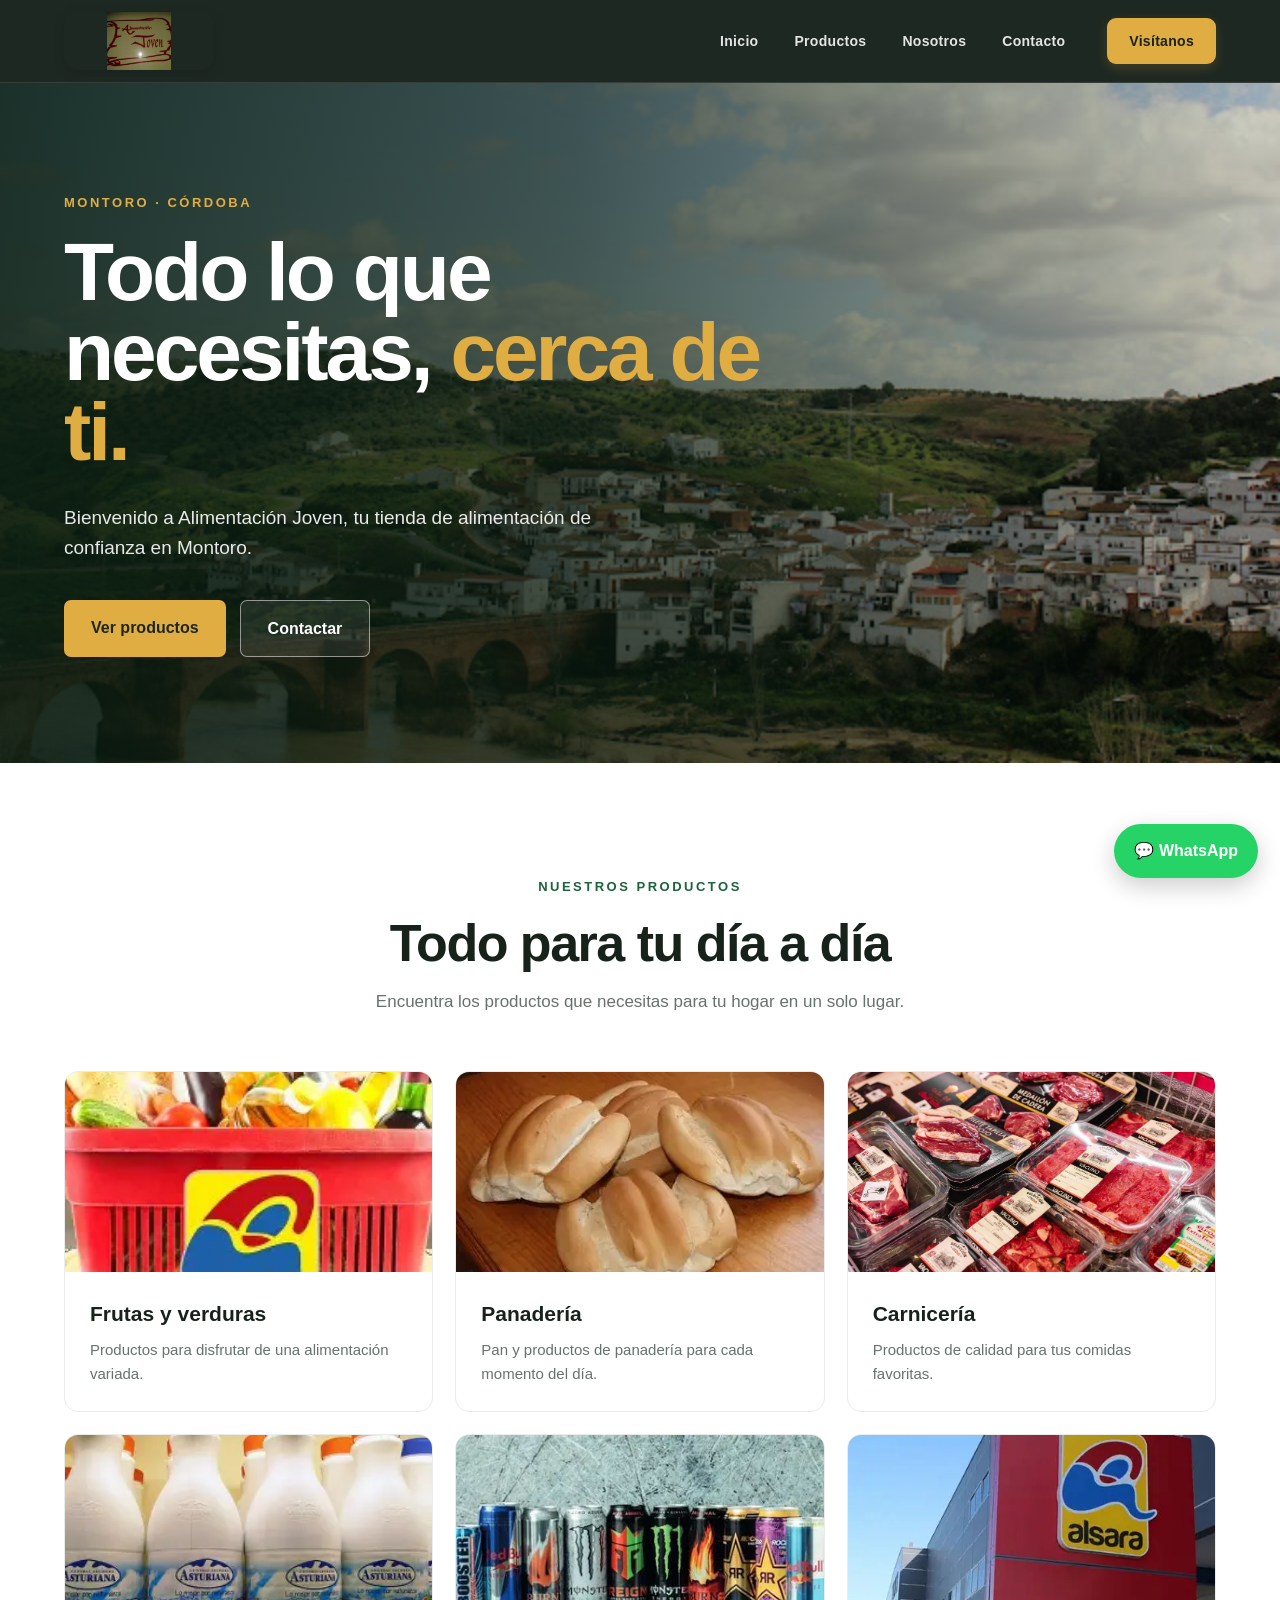
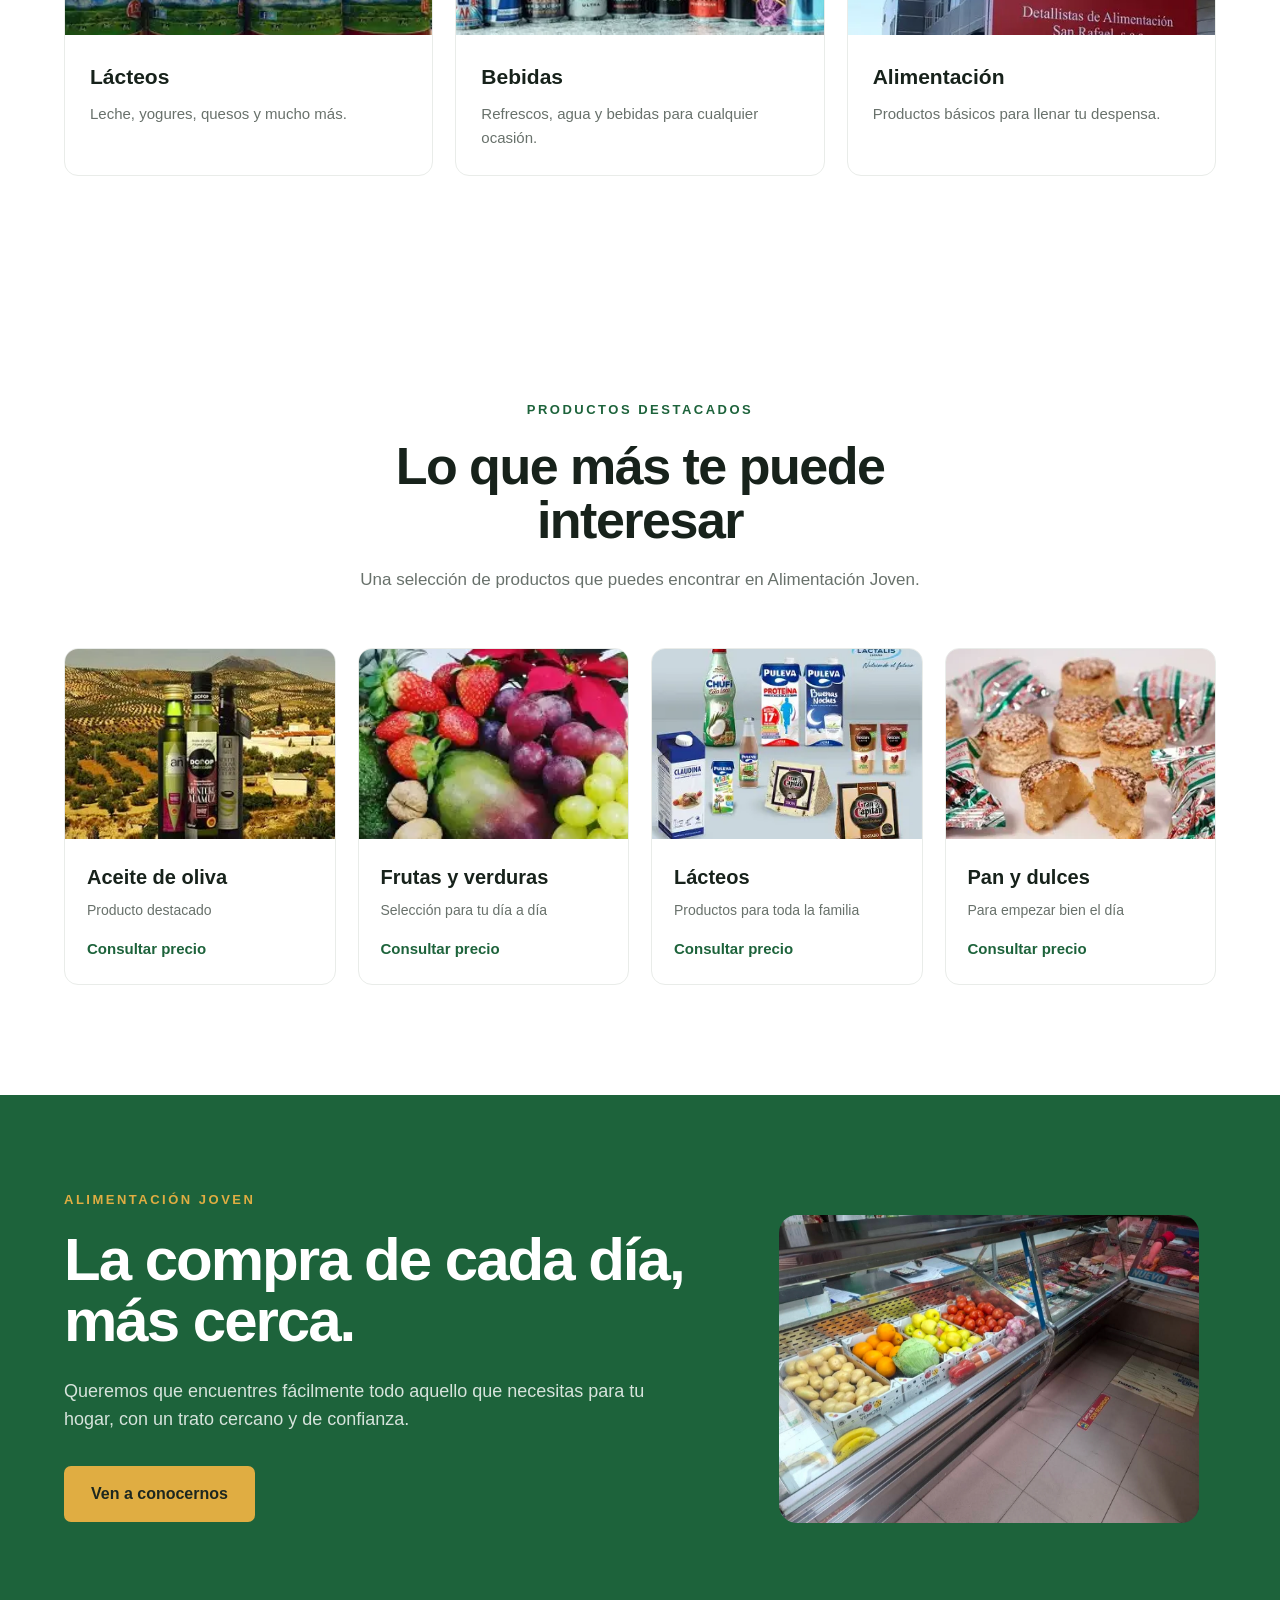
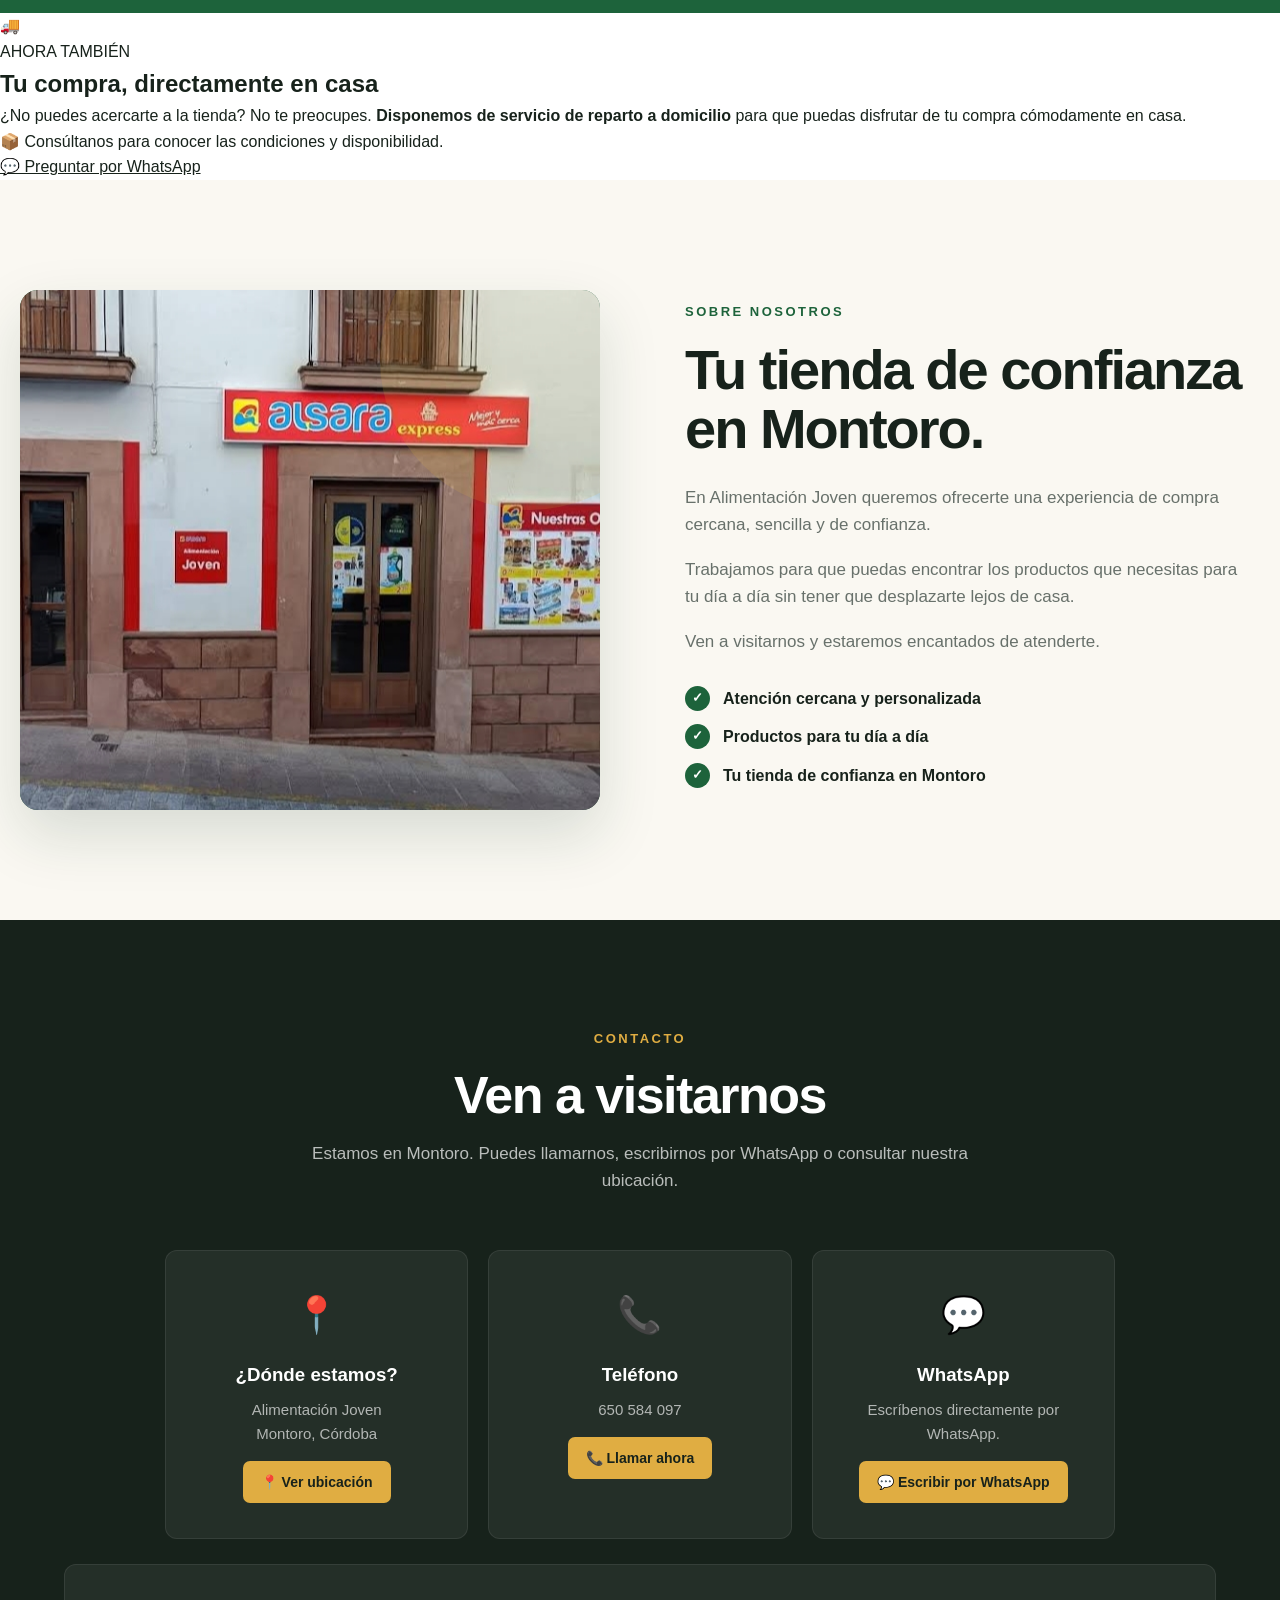
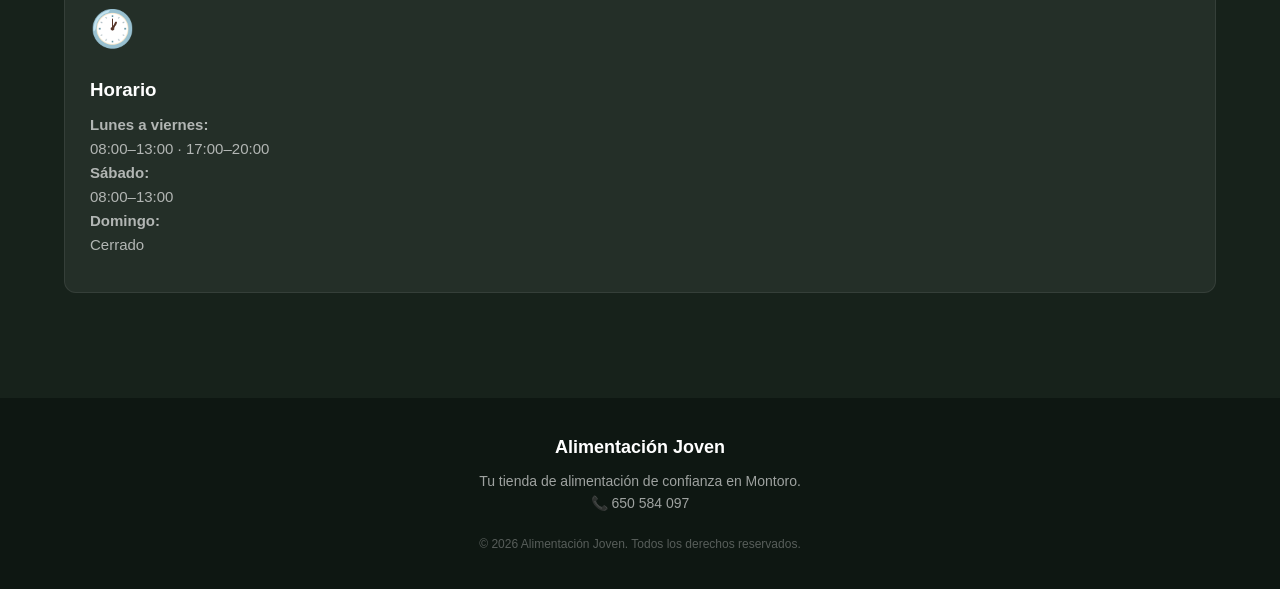
==== commit e25d32a7: "Update index.html" ====
--- a/index.html
+++ b/index.html
@@ -456,7 +456,36 @@
             </div>
 
         </section>
-        
+
+<!-- SECCIÓN REPARTO A DOMICILIO -->
+<section class="delivery-section">
+    <div class="delivery-container">
+        <div class="delivery-icon">
+            🚚
+        </div>
+
+        <div class="delivery-content">
+            <span class="delivery-label">AHORA TAMBIÉN</span>
+            <h2>Tu compra, directamente en casa</h2>
+            <p>
+                ¿No puedes acercarte a la tienda? No te preocupes.
+                <strong>Disponemos de servicio de reparto a domicilio</strong>
+                para que puedas disfrutar de tu compra cómodamente en casa.
+            </p>
+            <p class="delivery-highlight">
+                📦 Consúltanos para conocer las condiciones y disponibilidad.
+            </p>
+
+            <a href="https://wa.me/34650584097?text=Hola%2C%20me%20gustar%C3%ADa%20informarme%20sobre%20el%20servicio%20de%20reparto%20a%20domicilio."
+               class="delivery-button"
+               target="_blank"
+               rel="noopener">
+                <span>💬</span> Preguntar por WhatsApp
+            </a>
+        </div>
+    </div>
+</section>
+
 
 <!-- =========================
      NOSOTROS
@@ -690,7 +719,7 @@
 ========================= -->
 
 <a
-    href="https://wa.me/34665452858"
+    href="https://wa.me/34650584097"
     class="whatsapp-button"
     target="_blank"
     rel="noopener noreferrer"
--- a/style.css
+++ b/style.css
@@ -695,20 +695,15 @@
 
 .featured-decoration {
     display: flex;
-
-    align-items: center;
-    justify-content: center;
+    margin-top: 30px;
 }
 
 .featured-decoration img {
     width: 100%;
     max-width: 420px;
     height: auto;
-
     display: block;
-
     border-radius: 18px;
-
     object-fit: cover;
 }
 
@@ -1119,7 +1114,7 @@
     }
 
 
-    
+
 
 
     /* CATEGORÍAS */
@@ -1133,10 +1128,6 @@
 
     .featured-container {
         grid-template-columns: 1fr;
-    }
-
-    .featured-decoration {
-        display: none;
     }
 
 
@@ -1515,5 +1506,20 @@
 
 }
 
-
-
+@media (max-width: 900px) {
+    .featured-decoration {
+        display: flex !important;
+        align-items: center;
+        justify-content: center;
+        margin-top: 30px;
+    }
+
+    .featured-decoration img {
+        display: block !important;
+        width: 100%;
+        max-width: 420px;
+        height: auto;
+        border-radius: 18px;
+    }
+}
+
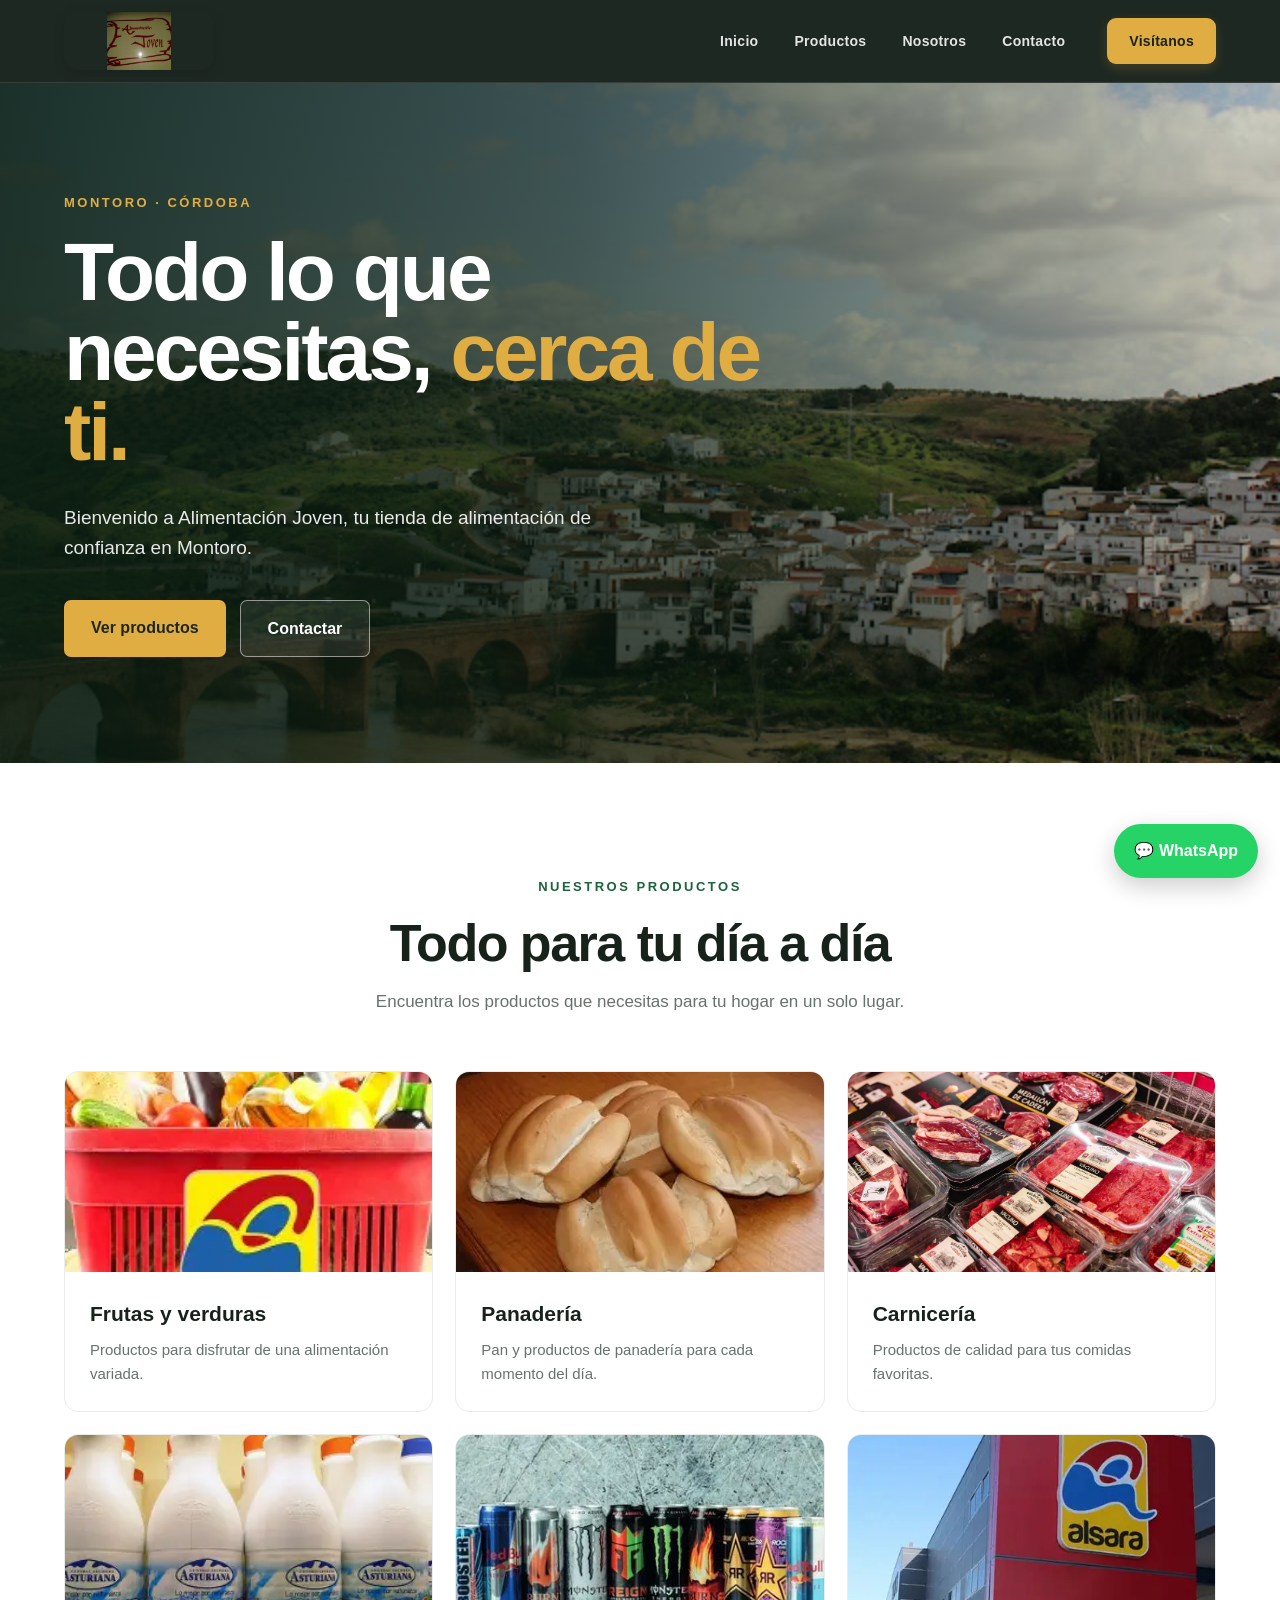
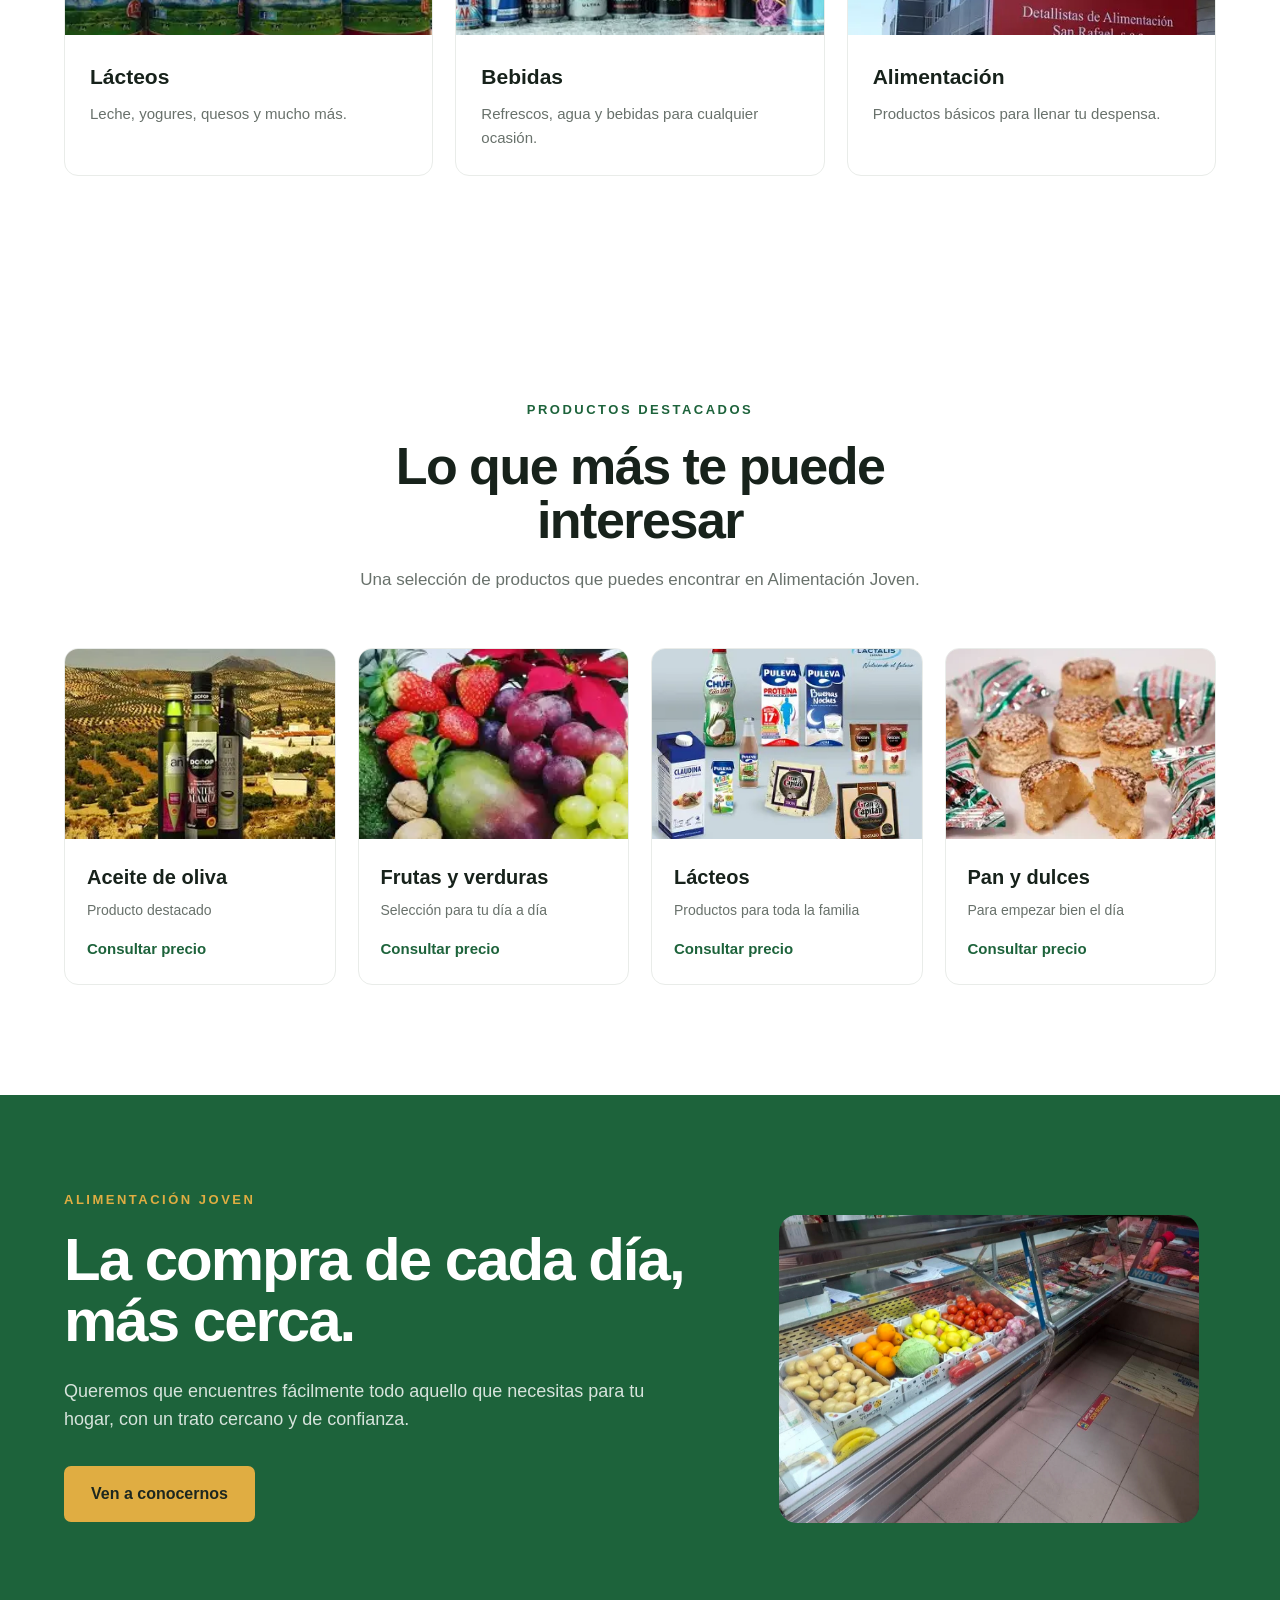
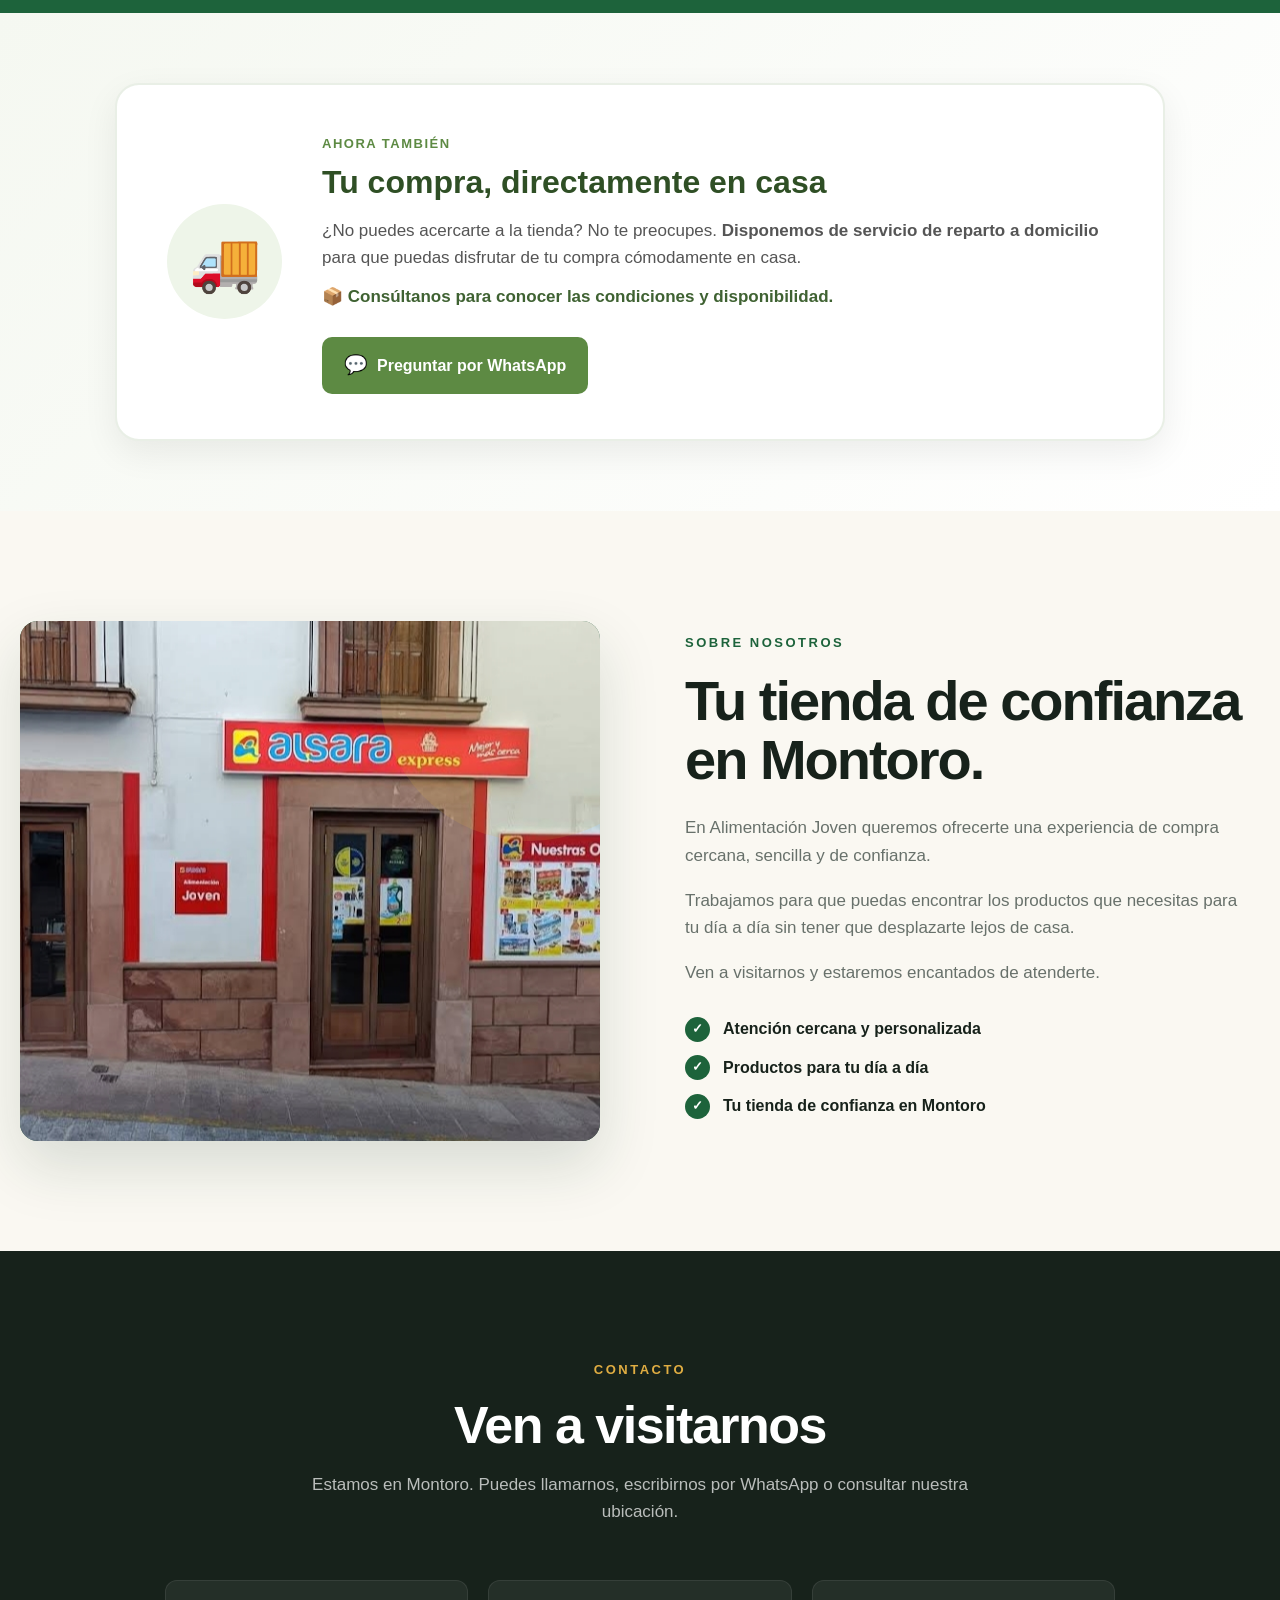
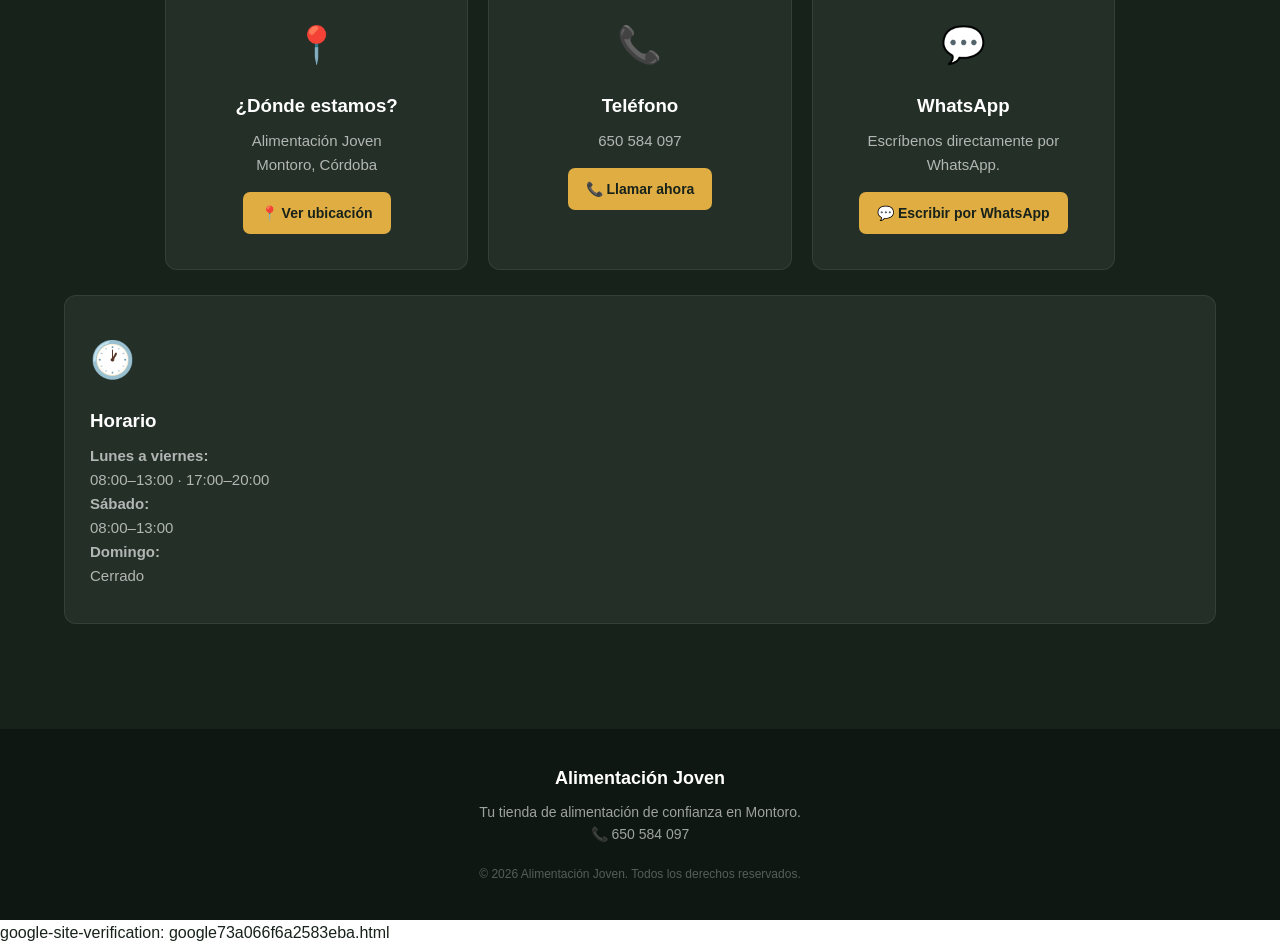
==== commit 35d8fa37: "Update index.html" ====
--- a/index.html
+++ b/index.html
@@ -819,3 +819,4 @@
 
 </html>
 
+google-site-verification: google73a066f6a2583eba.html
--- a/style.css
+++ b/style.css
@@ -1523,3 +1523,208 @@
     }
 }
 
+/* =========================================
+   SECCIÓN REPARTO A DOMICILIO
+   ========================================= */
+
+.delivery-section {
+    padding: 70px 20px;
+    background: linear-gradient(135deg, #f5f8f1 0%, #ffffff 100%);
+}
+
+.delivery-container {
+    max-width: 1050px;
+    margin: 0 auto;
+    padding: 45px 50px;
+    display: flex;
+    align-items: center;
+    gap: 40px;
+    background: #ffffff;
+    border-radius: 24px;
+    border: 2px solid rgba(75, 120, 55, 0.12);
+    box-shadow: 0 12px 35px rgba(0, 0, 0, 0.07);
+}
+
+.delivery-icon {
+    width: 115px;
+    height: 115px;
+    min-width: 115px;
+    display: flex;
+    align-items: center;
+    justify-content: center;
+    background: #eef5e9;
+    border-radius: 50%;
+    font-size: 58px;
+}
+
+.delivery-content {
+    flex: 1;
+}
+
+.delivery-label {
+    display: inline-block;
+    margin-bottom: 8px;
+    color: #5d8a43;
+    font-size: 13px;
+    font-weight: 700;
+    letter-spacing: 1.5px;
+}
+
+.delivery-content h2 {
+    margin: 0 0 15px;
+    color: #2f4f25;
+    font-size: 32px;
+    line-height: 1.2;
+}
+
+.delivery-content p {
+    margin: 0 0 12px;
+    color: #555;
+    font-size: 17px;
+    line-height: 1.6;
+}
+
+.delivery-highlight {
+    color: #3f6232 !important;
+    font-weight: 600;
+}
+
+.delivery-button {
+    display: inline-flex;
+    align-items: center;
+    gap: 9px;
+    margin-top: 15px;
+    padding: 13px 22px;
+    background: #5d8a43;
+    color: #ffffff;
+    text-decoration: none;
+    border-radius: 10px;
+    font-weight: 700;
+    transition: all 0.25s ease;
+}
+
+.delivery-button:hover {
+    background: #486d34;
+    transform: translateY(-2px);
+    box-shadow: 0 6px 15px rgba(75, 120, 55, 0.25);
+}
+
+.delivery-button span {
+    font-size: 19px;
+}
+
+
+/* ----- MÓVIL ----- */
+
+@media (max-width: 700px) {
+    .delivery-section {
+        padding: 45px 15px;
+    }
+
+    .delivery-container {
+        padding: 32px 22px;
+        flex-direction: column;
+        text-align: center;
+        gap: 22px;
+    }
+
+    .delivery-icon {
+        width: 90px;
+        height: 90px;
+        min-width: 90px;
+        font-size: 45px;
+    }
+
+    .delivery-content h2 {
+        font-size: 26px;
+    }
+
+    .delivery-content p {
+        font-size: 16px;
+    }
+
+    .delivery-button {
+        justify-content: center;
+        width: 100%;
+        box-sizing: border-box;
+    }
+
+/* REPARTO A DOMICILIO - VISIBILIDAD EN MOVIL */
+
+.delivery-section {
+    display: block !important;
+    visibility: visible !important;
+    opacity: 1 !important;
+    width: 100%;
+    box-sizing: border-box;
+    padding: 45px 15px;
+    background: #f5f8f1;
+}
+
+.delivery-container {
+    display: flex !important;
+    visibility: visible !important;
+    opacity: 1 !important;
+    width: 100%;
+    max-width: 1050px;
+    box-sizing: border-box;
+    margin: 0 auto;
+    padding: 30px 20px;
+    align-items: center;
+    gap: 25px;
+    background: #fff;
+    border-radius: 24px;
+}
+
+.delivery-icon {
+    display: flex !important;
+    visibility: visible !important;
+    width: 90px;
+    height: 90px;
+    min-width: 90px;
+    align-items: center;
+    justify-content: center;
+    background: #eef5e9;
+    border-radius: 50%;
+    font-size: 45px;
+}
+
+.delivery-content {
+    display: block !important;
+    visibility: visible !important;
+    opacity: 1 !important;
+}
+
+@media (max-width: 700px) {
+    .delivery-section {
+        display: block !important;
+        padding: 40px 15px !important;
+    }
+
+    .delivery-container {
+        display: flex !important;
+        flex-direction: column !important;
+        text-align: center !important;
+        padding: 30px 20px !important;
+    }
+
+    .delivery-content {
+        width: 100% !important;
+    }
+
+    .delivery-content h2 {
+        font-size: 25px !important;
+    }
+
+    .delivery-content p {
+        font-size: 16px !important;
+    }
+
+    .delivery-button {
+        display: inline-flex !important;
+    }
+}
+
+    }
+}
+
